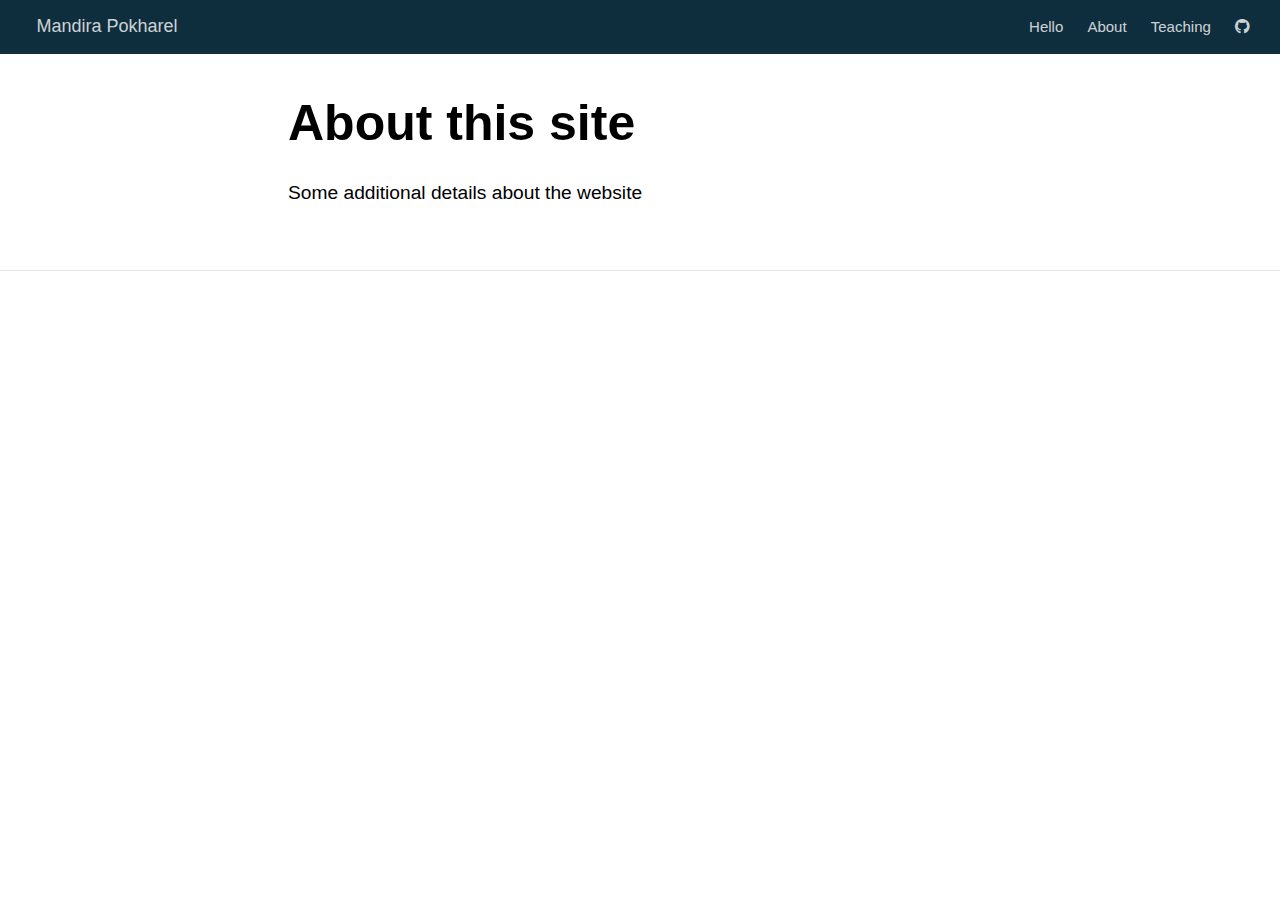
==== docs/about.html @ 9dad06a1 "committing" ====
<!DOCTYPE html>

<html xmlns="http://www.w3.org/1999/xhtml" lang="" xml:lang="">

<head>
  <meta charset="utf-8"/>
  <meta name="viewport" content="width=device-width, initial-scale=1"/>
  <meta http-equiv="X-UA-Compatible" content="IE=Edge,chrome=1"/>
  <meta name="generator" content="distill" />

  <style type="text/css">
  /* Hide doc at startup (prevent jankiness while JS renders/transforms) */
  body {
    visibility: hidden;
  }
  </style>

 <!--radix_placeholder_import_source-->
 <!--/radix_placeholder_import_source-->

<style type="text/css">code{white-space: pre;}</style>
<style type="text/css" data-origin="pandoc">
code.sourceCode > span { display: inline-block; line-height: 1.25; }
code.sourceCode > span { color: inherit; text-decoration: inherit; }
code.sourceCode > span:empty { height: 1.2em; }
.sourceCode { overflow: visible; }
code.sourceCode { white-space: pre; position: relative; }
div.sourceCode { margin: 1em 0; }
pre.sourceCode { margin: 0; }
@media screen {
div.sourceCode { overflow: auto; }
}
@media print {
code.sourceCode { white-space: pre-wrap; }
code.sourceCode > span { text-indent: -5em; padding-left: 5em; }
}
pre.numberSource code
  { counter-reset: source-line 0; }
pre.numberSource code > span
  { position: relative; left: -4em; counter-increment: source-line; }
pre.numberSource code > span > a:first-child::before
  { content: counter(source-line);
    position: relative; left: -1em; text-align: right; vertical-align: baseline;
    border: none; display: inline-block;
    -webkit-touch-callout: none; -webkit-user-select: none;
    -khtml-user-select: none; -moz-user-select: none;
    -ms-user-select: none; user-select: none;
    padding: 0 4px; width: 4em;
    color: #aaaaaa;
  }
pre.numberSource { margin-left: 3em; border-left: 1px solid #aaaaaa;  padding-left: 4px; }
div.sourceCode
  {   }
@media screen {
code.sourceCode > span > a:first-child::before { text-decoration: underline; }
}
code span.al { color: #ad0000; } /* Alert */
code span.an { color: #5e5e5e; } /* Annotation */
code span.at { color: #20794d; } /* Attribute */
code span.bn { color: #ad0000; } /* BaseN */
code span.bu { } /* BuiltIn */
code span.cf { color: #007ba5; } /* ControlFlow */
code span.ch { color: #20794d; } /* Char */
code span.cn { color: #8f5902; } /* Constant */
code span.co { color: #5e5e5e; } /* Comment */
code span.cv { color: #5e5e5e; font-style: italic; } /* CommentVar */
code span.do { color: #5e5e5e; font-style: italic; } /* Documentation */
code span.dt { color: #ad0000; } /* DataType */
code span.dv { color: #ad0000; } /* DecVal */
code span.er { color: #ad0000; } /* Error */
code span.ex { } /* Extension */
code span.fl { color: #ad0000; } /* Float */
code span.fu { color: #4758ab; } /* Function */
code span.im { } /* Import */
code span.in { color: #5e5e5e; } /* Information */
code span.kw { color: #007ba5; } /* Keyword */
code span.op { color: #5e5e5e; } /* Operator */
code span.ot { color: #007ba5; } /* Other */
code span.pp { color: #ad0000; } /* Preprocessor */
code span.sc { color: #20794d; } /* SpecialChar */
code span.ss { color: #20794d; } /* SpecialString */
code span.st { color: #20794d; } /* String */
code span.va { color: #111111; } /* Variable */
code span.vs { color: #20794d; } /* VerbatimString */
code span.wa { color: #5e5e5e; font-style: italic; } /* Warning */
</style>

  <!--radix_placeholder_meta_tags-->
  <title>Mandira Pokharel: About this site</title>
  
  <meta property="description" itemprop="description" content="Some additional details about the website"/>
  
  
  
  <!--  https://developers.facebook.com/docs/sharing/webmasters#markup -->
  <meta property="og:title" content="Mandira Pokharel: About this site"/>
  <meta property="og:type" content="article"/>
  <meta property="og:description" content="Some additional details about the website"/>
  <meta property="og:locale" content="en_US"/>
  <meta property="og:site_name" content="Mandira Pokharel"/>
  
  <!--  https://dev.twitter.com/cards/types/summary -->
  <meta property="twitter:card" content="summary"/>
  <meta property="twitter:title" content="Mandira Pokharel: About this site"/>
  <meta property="twitter:description" content="Some additional details about the website"/>
  
  <!--/radix_placeholder_meta_tags-->
  <!--radix_placeholder_rmarkdown_metadata-->
  
  <script type="text/json" id="radix-rmarkdown-metadata">
  {"type":"list","attributes":{"names":{"type":"character","attributes":{},"value":["title","description"]}},"value":[{"type":"character","attributes":{},"value":["About this site"]},{"type":"character","attributes":{},"value":["Some additional details about the website"]}]}
  </script>
  <!--/radix_placeholder_rmarkdown_metadata-->
  <!--radix_placeholder_navigation_in_header-->
  <meta name="distill:offset" content=""/>
  
  <script type="application/javascript">
  
    window.headroom_prevent_pin = false;
  
    window.document.addEventListener("DOMContentLoaded", function (event) {
  
      // initialize headroom for banner
      var header = $('header').get(0);
      var headerHeight = header.offsetHeight;
      var headroom = new Headroom(header, {
        tolerance: 5,
        onPin : function() {
          if (window.headroom_prevent_pin) {
            window.headroom_prevent_pin = false;
            headroom.unpin();
          }
        }
      });
      headroom.init();
      if(window.location.hash)
        headroom.unpin();
      $(header).addClass('headroom--transition');
  
      // offset scroll location for banner on hash change
      // (see: https://github.com/WickyNilliams/headroom.js/issues/38)
      window.addEventListener("hashchange", function(event) {
        window.scrollTo(0, window.pageYOffset - (headerHeight + 25));
      });
  
      // responsive menu
      $('.distill-site-header').each(function(i, val) {
        var topnav = $(this);
        var toggle = topnav.find('.nav-toggle');
        toggle.on('click', function() {
          topnav.toggleClass('responsive');
        });
      });
  
      // nav dropdowns
      $('.nav-dropbtn').click(function(e) {
        $(this).next('.nav-dropdown-content').toggleClass('nav-dropdown-active');
        $(this).parent().siblings('.nav-dropdown')
           .children('.nav-dropdown-content').removeClass('nav-dropdown-active');
      });
      $("body").click(function(e){
        $('.nav-dropdown-content').removeClass('nav-dropdown-active');
      });
      $(".nav-dropdown").click(function(e){
        e.stopPropagation();
      });
    });
  </script>
  
  <style type="text/css">
  
  /* Theme (user-documented overrideables for nav appearance) */
  
  .distill-site-nav {
    color: rgba(255, 255, 255, 0.8);
    background-color: #0F2E3D;
    font-size: 15px;
    font-weight: 300;
  }
  
  .distill-site-nav a {
    color: inherit;
    text-decoration: none;
  }
  
  .distill-site-nav a:hover {
    color: white;
  }
  
  @media print {
    .distill-site-nav {
      display: none;
    }
  }
  
  .distill-site-header {
  
  }
  
  .distill-site-footer {
  
  }
  
  
  /* Site Header */
  
  .distill-site-header {
    width: 100%;
    box-sizing: border-box;
    z-index: 3;
  }
  
  .distill-site-header .nav-left {
    display: inline-block;
    margin-left: 8px;
  }
  
  @media screen and (max-width: 768px) {
    .distill-site-header .nav-left {
      margin-left: 0;
    }
  }
  
  
  .distill-site-header .nav-right {
    float: right;
    margin-right: 8px;
  }
  
  .distill-site-header a,
  .distill-site-header .title {
    display: inline-block;
    text-align: center;
    padding: 14px 10px 14px 10px;
  }
  
  .distill-site-header .title {
    font-size: 18px;
    min-width: 150px;
  }
  
  .distill-site-header .logo {
    padding: 0;
  }
  
  .distill-site-header .logo img {
    display: none;
    max-height: 20px;
    width: auto;
    margin-bottom: -4px;
  }
  
  .distill-site-header .nav-image img {
    max-height: 18px;
    width: auto;
    display: inline-block;
    margin-bottom: -3px;
  }
  
  
  
  @media screen and (min-width: 1000px) {
    .distill-site-header .logo img {
      display: inline-block;
    }
    .distill-site-header .nav-left {
      margin-left: 20px;
    }
    .distill-site-header .nav-right {
      margin-right: 20px;
    }
    .distill-site-header .title {
      padding-left: 12px;
    }
  }
  
  
  .distill-site-header .nav-toggle {
    display: none;
  }
  
  .nav-dropdown {
    display: inline-block;
    position: relative;
  }
  
  .nav-dropdown .nav-dropbtn {
    border: none;
    outline: none;
    color: rgba(255, 255, 255, 0.8);
    padding: 16px 10px;
    background-color: transparent;
    font-family: inherit;
    font-size: inherit;
    font-weight: inherit;
    margin: 0;
    margin-top: 1px;
    z-index: 2;
  }
  
  .nav-dropdown-content {
    display: none;
    position: absolute;
    background-color: white;
    min-width: 200px;
    border: 1px solid rgba(0,0,0,0.15);
    border-radius: 4px;
    box-shadow: 0px 8px 16px 0px rgba(0,0,0,0.1);
    z-index: 1;
    margin-top: 2px;
    white-space: nowrap;
    padding-top: 4px;
    padding-bottom: 4px;
  }
  
  .nav-dropdown-content hr {
    margin-top: 4px;
    margin-bottom: 4px;
    border: none;
    border-bottom: 1px solid rgba(0, 0, 0, 0.1);
  }
  
  .nav-dropdown-active {
    display: block;
  }
  
  .nav-dropdown-content a, .nav-dropdown-content .nav-dropdown-header {
    color: black;
    padding: 6px 24px;
    text-decoration: none;
    display: block;
    text-align: left;
  }
  
  .nav-dropdown-content .nav-dropdown-header {
    display: block;
    padding: 5px 24px;
    padding-bottom: 0;
    text-transform: uppercase;
    font-size: 14px;
    color: #999999;
    white-space: nowrap;
  }
  
  .nav-dropdown:hover .nav-dropbtn {
    color: white;
  }
  
  .nav-dropdown-content a:hover {
    background-color: #ddd;
    color: black;
  }
  
  .nav-right .nav-dropdown-content {
    margin-left: -45%;
    right: 0;
  }
  
  @media screen and (max-width: 768px) {
    .distill-site-header a, .distill-site-header .nav-dropdown  {display: none;}
    .distill-site-header a.nav-toggle {
      float: right;
      display: block;
    }
    .distill-site-header .title {
      margin-left: 0;
    }
    .distill-site-header .nav-right {
      margin-right: 0;
    }
    .distill-site-header {
      overflow: hidden;
    }
    .nav-right .nav-dropdown-content {
      margin-left: 0;
    }
  }
  
  
  @media screen and (max-width: 768px) {
    .distill-site-header.responsive {position: relative; min-height: 500px; }
    .distill-site-header.responsive a.nav-toggle {
      position: absolute;
      right: 0;
      top: 0;
    }
    .distill-site-header.responsive a,
    .distill-site-header.responsive .nav-dropdown {
      display: block;
      text-align: left;
    }
    .distill-site-header.responsive .nav-left,
    .distill-site-header.responsive .nav-right {
      width: 100%;
    }
    .distill-site-header.responsive .nav-dropdown {float: none;}
    .distill-site-header.responsive .nav-dropdown-content {position: relative;}
    .distill-site-header.responsive .nav-dropdown .nav-dropbtn {
      display: block;
      width: 100%;
      text-align: left;
    }
  }
  
  /* Site Footer */
  
  .distill-site-footer {
    width: 100%;
    overflow: hidden;
    box-sizing: border-box;
    z-index: 3;
    margin-top: 30px;
    padding-top: 30px;
    padding-bottom: 30px;
    text-align: center;
  }
  
  /* Headroom */
  
  d-title {
    padding-top: 6rem;
  }
  
  @media print {
    d-title {
      padding-top: 4rem;
    }
  }
  
  .headroom {
    z-index: 1000;
    position: fixed;
    top: 0;
    left: 0;
    right: 0;
  }
  
  .headroom--transition {
    transition: all .4s ease-in-out;
  }
  
  .headroom--unpinned {
    top: -100px;
  }
  
  .headroom--pinned {
    top: 0;
  }
  
  /* adjust viewport for navbar height */
  /* helps vertically center bootstrap (non-distill) content */
  .min-vh-100 {
    min-height: calc(100vh - 100px) !important;
  }
  
  </style>
  
  <script src="site_libs/jquery-1.11.3/jquery.min.js"></script>
  <link href="site_libs/font-awesome-5.1.0/css/all.css" rel="stylesheet"/>
  <link href="site_libs/font-awesome-5.1.0/css/v4-shims.css" rel="stylesheet"/>
  <script src="site_libs/headroom-0.9.4/headroom.min.js"></script>
  <script src="site_libs/autocomplete-0.37.1/autocomplete.min.js"></script>
  <script src="site_libs/fuse-6.4.1/fuse.min.js"></script>
  
  <script type="application/javascript">
  
  function getMeta(metaName) {
    var metas = document.getElementsByTagName('meta');
    for (let i = 0; i < metas.length; i++) {
      if (metas[i].getAttribute('name') === metaName) {
        return metas[i].getAttribute('content');
      }
    }
    return '';
  }
  
  function offsetURL(url) {
    var offset = getMeta('distill:offset');
    return offset ? offset + '/' + url : url;
  }
  
  function createFuseIndex() {
  
    // create fuse index
    var options = {
      keys: [
        { name: 'title', weight: 20 },
        { name: 'categories', weight: 15 },
        { name: 'description', weight: 10 },
        { name: 'contents', weight: 5 },
      ],
      ignoreLocation: true,
      threshold: 0
    };
    var fuse = new window.Fuse([], options);
  
    // fetch the main search.json
    return fetch(offsetURL('search.json'))
      .then(function(response) {
        if (response.status == 200) {
          return response.json().then(function(json) {
            // index main articles
            json.articles.forEach(function(article) {
              fuse.add(article);
            });
            // download collections and index their articles
            return Promise.all(json.collections.map(function(collection) {
              return fetch(offsetURL(collection)).then(function(response) {
                if (response.status === 200) {
                  return response.json().then(function(articles) {
                    articles.forEach(function(article) {
                      fuse.add(article);
                    });
                  })
                } else {
                  return Promise.reject(
                    new Error('Unexpected status from search index request: ' +
                              response.status)
                  );
                }
              });
            })).then(function() {
              return fuse;
            });
          });
  
        } else {
          return Promise.reject(
            new Error('Unexpected status from search index request: ' +
                        response.status)
          );
        }
      });
  }
  
  window.document.addEventListener("DOMContentLoaded", function (event) {
  
    // get search element (bail if we don't have one)
    var searchEl = window.document.getElementById('distill-search');
    if (!searchEl)
      return;
  
    createFuseIndex()
      .then(function(fuse) {
  
        // make search box visible
        searchEl.classList.remove('hidden');
  
        // initialize autocomplete
        var options = {
          autoselect: true,
          hint: false,
          minLength: 2,
        };
        window.autocomplete(searchEl, options, [{
          source: function(query, callback) {
            const searchOptions = {
              isCaseSensitive: false,
              shouldSort: true,
              minMatchCharLength: 2,
              limit: 10,
            };
            var results = fuse.search(query, searchOptions);
            callback(results
              .map(function(result) { return result.item; })
            );
          },
          templates: {
            suggestion: function(suggestion) {
              var img = suggestion.preview && Object.keys(suggestion.preview).length > 0
                ? `<img src="${offsetURL(suggestion.preview)}"</img>`
                : '';
              var html = `
                <div class="search-item">
                  <h3>${suggestion.title}</h3>
                  <div class="search-item-description">
                    ${suggestion.description || ''}
                  </div>
                  <div class="search-item-preview">
                    ${img}
                  </div>
                </div>
              `;
              return html;
            }
          }
        }]).on('autocomplete:selected', function(event, suggestion) {
          window.location.href = offsetURL(suggestion.path);
        });
        // remove inline display style on autocompleter (we want to
        // manage responsive display via css)
        $('.algolia-autocomplete').css("display", "");
      })
      .catch(function(error) {
        console.log(error);
      });
  
  });
  
  </script>
  
  <style type="text/css">
  
  .nav-search {
    font-size: x-small;
  }
  
  /* Algolioa Autocomplete */
  
  .algolia-autocomplete {
    display: inline-block;
    margin-left: 10px;
    vertical-align: sub;
    background-color: white;
    color: black;
    padding: 6px;
    padding-top: 8px;
    padding-bottom: 0;
    border-radius: 6px;
    border: 1px #0F2E3D solid;
    width: 180px;
  }
  
  
  @media screen and (max-width: 768px) {
    .distill-site-nav .algolia-autocomplete {
      display: none;
      visibility: hidden;
    }
    .distill-site-nav.responsive .algolia-autocomplete {
      display: inline-block;
      visibility: visible;
    }
    .distill-site-nav.responsive .algolia-autocomplete .aa-dropdown-menu {
      margin-left: 0;
      width: 400px;
      max-height: 400px;
    }
  }
  
  .algolia-autocomplete .aa-input, .algolia-autocomplete .aa-hint {
    width: 90%;
    outline: none;
    border: none;
  }
  
  .algolia-autocomplete .aa-hint {
    color: #999;
  }
  .algolia-autocomplete .aa-dropdown-menu {
    width: 550px;
    max-height: 70vh;
    overflow-x: visible;
    overflow-y: scroll;
    padding: 5px;
    margin-top: 3px;
    margin-left: -150px;
    background-color: #fff;
    border-radius: 5px;
    border: 1px solid #999;
    border-top: none;
  }
  
  .algolia-autocomplete .aa-dropdown-menu .aa-suggestion {
    cursor: pointer;
    padding: 5px 4px;
    border-bottom: 1px solid #eee;
  }
  
  .algolia-autocomplete .aa-dropdown-menu .aa-suggestion:last-of-type {
    border-bottom: none;
    margin-bottom: 2px;
  }
  
  .algolia-autocomplete .aa-dropdown-menu .aa-suggestion .search-item {
    overflow: hidden;
    font-size: 0.8em;
    line-height: 1.4em;
  }
  
  .algolia-autocomplete .aa-dropdown-menu .aa-suggestion .search-item h3 {
    font-size: 1rem;
    margin-block-start: 0;
    margin-block-end: 5px;
  }
  
  .algolia-autocomplete .aa-dropdown-menu .aa-suggestion .search-item-description {
    display: inline-block;
    overflow: hidden;
    height: 2.8em;
    width: 80%;
    margin-right: 4%;
  }
  
  .algolia-autocomplete .aa-dropdown-menu .aa-suggestion .search-item-preview {
    display: inline-block;
    width: 15%;
  }
  
  .algolia-autocomplete .aa-dropdown-menu .aa-suggestion .search-item-preview img {
    height: 3em;
    width: auto;
    display: none;
  }
  
  .algolia-autocomplete .aa-dropdown-menu .aa-suggestion .search-item-preview img[src] {
    display: initial;
  }
  
  .algolia-autocomplete .aa-dropdown-menu .aa-suggestion.aa-cursor {
    background-color: #eee;
  }
  .algolia-autocomplete .aa-dropdown-menu .aa-suggestion em {
    font-weight: bold;
    font-style: normal;
  }
  
  </style>
  
  
  <!--/radix_placeholder_navigation_in_header-->
  <!--radix_placeholder_distill-->
  
  <style type="text/css">
  
  body {
    background-color: white;
  }
  
  .pandoc-table {
    width: 100%;
  }
  
  .pandoc-table>caption {
    margin-bottom: 10px;
  }
  
  .pandoc-table th:not([align]) {
    text-align: left;
  }
  
  .pagedtable-footer {
    font-size: 15px;
  }
  
  d-byline .byline {
    grid-template-columns: 2fr 2fr;
  }
  
  d-byline .byline h3 {
    margin-block-start: 1.5em;
  }
  
  d-byline .byline .authors-affiliations h3 {
    margin-block-start: 0.5em;
  }
  
  .authors-affiliations .orcid-id {
    width: 16px;
    height:16px;
    margin-left: 4px;
    margin-right: 4px;
    vertical-align: middle;
    padding-bottom: 2px;
  }
  
  d-title .dt-tags {
    margin-top: 1em;
    grid-column: text;
  }
  
  .dt-tags .dt-tag {
    text-decoration: none;
    display: inline-block;
    color: rgba(0,0,0,0.6);
    padding: 0em 0.4em;
    margin-right: 0.5em;
    margin-bottom: 0.4em;
    font-size: 70%;
    border: 1px solid rgba(0,0,0,0.2);
    border-radius: 3px;
    text-transform: uppercase;
    font-weight: 500;
  }
  
  d-article table.gt_table td,
  d-article table.gt_table th {
    border-bottom: none;
  }
  
  .html-widget {
    margin-bottom: 2.0em;
  }
  
  .l-screen-inset {
    padding-right: 16px;
  }
  
  .l-screen .caption {
    margin-left: 10px;
  }
  
  .shaded {
    background: rgb(247, 247, 247);
    padding-top: 20px;
    padding-bottom: 20px;
    border-top: 1px solid rgba(0, 0, 0, 0.1);
    border-bottom: 1px solid rgba(0, 0, 0, 0.1);
  }
  
  .shaded .html-widget {
    margin-bottom: 0;
    border: 1px solid rgba(0, 0, 0, 0.1);
  }
  
  .shaded .shaded-content {
    background: white;
  }
  
  .text-output {
    margin-top: 0;
    line-height: 1.5em;
  }
  
  .hidden {
    display: none !important;
  }
  
  d-article {
    padding-top: 2.5rem;
    padding-bottom: 30px;
  }
  
  d-appendix {
    padding-top: 30px;
  }
  
  d-article>p>img {
    width: 100%;
  }
  
  d-article h2 {
    margin: 1rem 0 1.5rem 0;
  }
  
  d-article h3 {
    margin-top: 1.5rem;
  }
  
  d-article iframe {
    border: 1px solid rgba(0, 0, 0, 0.1);
    margin-bottom: 2.0em;
    width: 100%;
  }
  
  /* Tweak code blocks */
  
  d-article div.sourceCode code,
  d-article pre code {
    font-family: Consolas, Monaco, 'Andale Mono', 'Ubuntu Mono', monospace;
  }
  
  d-article pre,
  d-article div.sourceCode,
  d-article div.sourceCode pre {
    overflow: auto;
  }
  
  d-article div.sourceCode {
    background-color: white;
  }
  
  d-article div.sourceCode pre {
    padding-left: 10px;
    font-size: 12px;
    border-left: 2px solid rgba(0,0,0,0.1);
  }
  
  d-article pre {
    font-size: 12px;
    color: black;
    background: none;
    margin-top: 0;
    text-align: left;
    white-space: pre;
    word-spacing: normal;
    word-break: normal;
    word-wrap: normal;
    line-height: 1.5;
  
    -moz-tab-size: 4;
    -o-tab-size: 4;
    tab-size: 4;
  
    -webkit-hyphens: none;
    -moz-hyphens: none;
    -ms-hyphens: none;
    hyphens: none;
  }
  
  d-article pre a {
    border-bottom: none;
  }
  
  d-article pre a:hover {
    border-bottom: none;
    text-decoration: underline;
  }
  
  d-article details {
    grid-column: text;
    margin-bottom: 0.8em;
  }
  
  @media(min-width: 768px) {
  
  d-article pre,
  d-article div.sourceCode,
  d-article div.sourceCode pre {
    overflow: visible !important;
  }
  
  d-article div.sourceCode pre {
    padding-left: 18px;
    font-size: 14px;
  }
  
  d-article pre {
    font-size: 14px;
  }
  
  }
  
  figure img.external {
    background: white;
    border: 1px solid rgba(0, 0, 0, 0.1);
    box-shadow: 0 1px 8px rgba(0, 0, 0, 0.1);
    padding: 18px;
    box-sizing: border-box;
  }
  
  /* CSS for d-contents */
  
  .d-contents {
    grid-column: text;
    color: rgba(0,0,0,0.8);
    font-size: 0.9em;
    padding-bottom: 1em;
    margin-bottom: 1em;
    padding-bottom: 0.5em;
    margin-bottom: 1em;
    padding-left: 0.25em;
    justify-self: start;
  }
  
  @media(min-width: 1000px) {
    .d-contents.d-contents-float {
      height: 0;
      grid-column-start: 1;
      grid-column-end: 4;
      justify-self: center;
      padding-right: 3em;
      padding-left: 2em;
    }
  }
  
  .d-contents nav h3 {
    font-size: 18px;
    margin-top: 0;
    margin-bottom: 1em;
  }
  
  .d-contents li {
    list-style-type: none
  }
  
  .d-contents nav > ul {
    padding-left: 0;
  }
  
  .d-contents ul {
    padding-left: 1em
  }
  
  .d-contents nav ul li {
    margin-top: 0.6em;
    margin-bottom: 0.2em;
  }
  
  .d-contents nav a {
    font-size: 13px;
    border-bottom: none;
    text-decoration: none
    color: rgba(0, 0, 0, 0.8);
  }
  
  .d-contents nav a:hover {
    text-decoration: underline solid rgba(0, 0, 0, 0.6)
  }
  
  .d-contents nav > ul > li > a {
    font-weight: 600;
  }
  
  .d-contents nav > ul > li > ul {
    font-weight: inherit;
  }
  
  .d-contents nav > ul > li > ul > li {
    margin-top: 0.2em;
  }
  
  
  .d-contents nav ul {
    margin-top: 0;
    margin-bottom: 0.25em;
  }
  
  .d-article-with-toc h2:nth-child(2) {
    margin-top: 0;
  }
  
  
  /* Figure */
  
  .figure {
    position: relative;
    margin-bottom: 2.5em;
    margin-top: 1.5em;
  }
  
  .figure img {
    width: 100%;
  }
  
  .figure .caption {
    color: rgba(0, 0, 0, 0.6);
    font-size: 12px;
    line-height: 1.5em;
  }
  
  .figure img.external {
    background: white;
    border: 1px solid rgba(0, 0, 0, 0.1);
    box-shadow: 0 1px 8px rgba(0, 0, 0, 0.1);
    padding: 18px;
    box-sizing: border-box;
  }
  
  .figure .caption a {
    color: rgba(0, 0, 0, 0.6);
  }
  
  .figure .caption b,
  .figure .caption strong, {
    font-weight: 600;
    color: rgba(0, 0, 0, 1.0);
  }
  
  /* Citations */
  
  d-article .citation {
    color: inherit;
    cursor: inherit;
  }
  
  div.hanging-indent{
    margin-left: 1em; text-indent: -1em;
  }
  
  /* Citation hover box */
  
  .tippy-box[data-theme~=light-border] {
    background-color: rgba(250, 250, 250, 0.95);
  }
  
  .tippy-content > p {
    margin-bottom: 0;
    padding: 2px;
  }
  
  
  /* Tweak 1000px media break to show more text */
  
  @media(min-width: 1000px) {
    .base-grid,
    distill-header,
    d-title,
    d-abstract,
    d-article,
    d-appendix,
    distill-appendix,
    d-byline,
    d-footnote-list,
    d-citation-list,
    distill-footer {
      grid-template-columns: [screen-start] 1fr [page-start kicker-start] 80px [middle-start] 50px [text-start kicker-end] 65px 65px 65px 65px 65px 65px 65px 65px [text-end gutter-start] 65px [middle-end] 65px [page-end gutter-end] 1fr [screen-end];
      grid-column-gap: 16px;
    }
  
    .grid {
      grid-column-gap: 16px;
    }
  
    d-article {
      font-size: 1.06rem;
      line-height: 1.7em;
    }
    figure .caption, .figure .caption, figure figcaption {
      font-size: 13px;
    }
  }
  
  @media(min-width: 1180px) {
    .base-grid,
    distill-header,
    d-title,
    d-abstract,
    d-article,
    d-appendix,
    distill-appendix,
    d-byline,
    d-footnote-list,
    d-citation-list,
    distill-footer {
      grid-template-columns: [screen-start] 1fr [page-start kicker-start] 60px [middle-start] 60px [text-start kicker-end] 60px 60px 60px 60px 60px 60px 60px 60px [text-end gutter-start] 60px [middle-end] 60px [page-end gutter-end] 1fr [screen-end];
      grid-column-gap: 32px;
    }
  
    .grid {
      grid-column-gap: 32px;
    }
  }
  
  
  /* Get the citation styles for the appendix (not auto-injected on render since
     we do our own rendering of the citation appendix) */
  
  d-appendix .citation-appendix,
  .d-appendix .citation-appendix {
    font-size: 11px;
    line-height: 15px;
    border-left: 1px solid rgba(0, 0, 0, 0.1);
    padding-left: 18px;
    border: 1px solid rgba(0,0,0,0.1);
    background: rgba(0, 0, 0, 0.02);
    padding: 10px 18px;
    border-radius: 3px;
    color: rgba(150, 150, 150, 1);
    overflow: hidden;
    margin-top: -12px;
    white-space: pre-wrap;
    word-wrap: break-word;
  }
  
  /* Include appendix styles here so they can be overridden */
  
  d-appendix {
    contain: layout style;
    font-size: 0.8em;
    line-height: 1.7em;
    margin-top: 60px;
    margin-bottom: 0;
    border-top: 1px solid rgba(0, 0, 0, 0.1);
    color: rgba(0,0,0,0.5);
    padding-top: 60px;
    padding-bottom: 48px;
  }
  
  d-appendix h3 {
    grid-column: page-start / text-start;
    font-size: 15px;
    font-weight: 500;
    margin-top: 1em;
    margin-bottom: 0;
    color: rgba(0,0,0,0.65);
  }
  
  d-appendix h3 + * {
    margin-top: 1em;
  }
  
  d-appendix ol {
    padding: 0 0 0 15px;
  }
  
  @media (min-width: 768px) {
    d-appendix ol {
      padding: 0 0 0 30px;
      margin-left: -30px;
    }
  }
  
  d-appendix li {
    margin-bottom: 1em;
  }
  
  d-appendix a {
    color: rgba(0, 0, 0, 0.6);
  }
  
  d-appendix > * {
    grid-column: text;
  }
  
  d-appendix > d-footnote-list,
  d-appendix > d-citation-list,
  d-appendix > distill-appendix {
    grid-column: screen;
  }
  
  /* Include footnote styles here so they can be overridden */
  
  d-footnote-list {
    contain: layout style;
  }
  
  d-footnote-list > * {
    grid-column: text;
  }
  
  d-footnote-list a.footnote-backlink {
    color: rgba(0,0,0,0.3);
    padding-left: 0.5em;
  }
  
  
  
  /* Anchor.js */
  
  .anchorjs-link {
    /*transition: all .25s linear; */
    text-decoration: none;
    border-bottom: none;
  }
  *:hover > .anchorjs-link {
    margin-left: -1.125em !important;
    text-decoration: none;
    border-bottom: none;
  }
  
  /* Social footer */
  
  .social_footer {
    margin-top: 30px;
    margin-bottom: 0;
    color: rgba(0,0,0,0.67);
  }
  
  .disqus-comments {
    margin-right: 30px;
  }
  
  .disqus-comment-count {
    border-bottom: 1px solid rgba(0, 0, 0, 0.4);
    cursor: pointer;
  }
  
  #disqus_thread {
    margin-top: 30px;
  }
  
  .article-sharing a {
    border-bottom: none;
    margin-right: 8px;
  }
  
  .article-sharing a:hover {
    border-bottom: none;
  }
  
  .sidebar-section.subscribe {
    font-size: 12px;
    line-height: 1.6em;
  }
  
  .subscribe p {
    margin-bottom: 0.5em;
  }
  
  
  .article-footer .subscribe {
    font-size: 15px;
    margin-top: 45px;
  }
  
  
  .sidebar-section.custom {
    font-size: 12px;
    line-height: 1.6em;
  }
  
  .custom p {
    margin-bottom: 0.5em;
  }
  
  /* Styles for listing layout (hide title) */
  .layout-listing d-title, .layout-listing .d-title {
    display: none;
  }
  
  /* Styles for posts lists (not auto-injected) */
  
  
  .posts-with-sidebar {
    padding-left: 45px;
    padding-right: 45px;
  }
  
  .posts-list .description h2,
  .posts-list .description p {
    font-family: -apple-system, BlinkMacSystemFont, "Segoe UI", Roboto, Oxygen, Ubuntu, Cantarell, "Fira Sans", "Droid Sans", "Helvetica Neue", Arial, sans-serif;
  }
  
  .posts-list .description h2 {
    font-weight: 700;
    border-bottom: none;
    padding-bottom: 0;
  }
  
  .posts-list h2.post-tag {
    border-bottom: 1px solid rgba(0, 0, 0, 0.2);
    padding-bottom: 12px;
  }
  .posts-list {
    margin-top: 60px;
    margin-bottom: 24px;
  }
  
  .posts-list .post-preview {
    text-decoration: none;
    overflow: hidden;
    display: block;
    border-bottom: 1px solid rgba(0, 0, 0, 0.1);
    padding: 24px 0;
  }
  
  .post-preview-last {
    border-bottom: none !important;
  }
  
  .posts-list .posts-list-caption {
    grid-column: screen;
    font-weight: 400;
  }
  
  .posts-list .post-preview h2 {
    margin: 0 0 6px 0;
    line-height: 1.2em;
    font-style: normal;
    font-size: 24px;
  }
  
  .posts-list .post-preview p {
    margin: 0 0 12px 0;
    line-height: 1.4em;
    font-size: 16px;
  }
  
  .posts-list .post-preview .thumbnail {
    box-sizing: border-box;
    margin-bottom: 24px;
    position: relative;
    max-width: 500px;
  }
  .posts-list .post-preview img {
    width: 100%;
    display: block;
  }
  
  .posts-list .metadata {
    font-size: 12px;
    line-height: 1.4em;
    margin-bottom: 18px;
  }
  
  .posts-list .metadata > * {
    display: inline-block;
  }
  
  .posts-list .metadata .publishedDate {
    margin-right: 2em;
  }
  
  .posts-list .metadata .dt-authors {
    display: block;
    margin-top: 0.3em;
    margin-right: 2em;
  }
  
  .posts-list .dt-tags {
    display: block;
    line-height: 1em;
  }
  
  .posts-list .dt-tags .dt-tag {
    display: inline-block;
    color: rgba(0,0,0,0.6);
    padding: 0.3em 0.4em;
    margin-right: 0.2em;
    margin-bottom: 0.4em;
    font-size: 60%;
    border: 1px solid rgba(0,0,0,0.2);
    border-radius: 3px;
    text-transform: uppercase;
    font-weight: 500;
  }
  
  .posts-list img {
    opacity: 1;
  }
  
  .posts-list img[data-src] {
    opacity: 0;
  }
  
  .posts-more {
    clear: both;
  }
  
  
  .posts-sidebar {
    font-size: 16px;
  }
  
  .posts-sidebar h3 {
    font-size: 16px;
    margin-top: 0;
    margin-bottom: 0.5em;
    font-weight: 400;
    text-transform: uppercase;
  }
  
  .sidebar-section {
    margin-bottom: 30px;
  }
  
  .categories ul {
    list-style-type: none;
    margin: 0;
    padding: 0;
  }
  
  .categories li {
    color: rgba(0, 0, 0, 0.8);
    margin-bottom: 0;
  }
  
  .categories li>a {
    border-bottom: none;
  }
  
  .categories li>a:hover {
    border-bottom: 1px solid rgba(0, 0, 0, 0.4);
  }
  
  .categories .active {
    font-weight: 600;
  }
  
  .categories .category-count {
    color: rgba(0, 0, 0, 0.4);
  }
  
  
  @media(min-width: 768px) {
    .posts-list .post-preview h2 {
      font-size: 26px;
    }
    .posts-list .post-preview .thumbnail {
      float: right;
      width: 30%;
      margin-bottom: 0;
    }
    .posts-list .post-preview .description {
      float: left;
      width: 45%;
    }
    .posts-list .post-preview .metadata {
      float: left;
      width: 20%;
      margin-top: 8px;
    }
    .posts-list .post-preview p {
      margin: 0 0 12px 0;
      line-height: 1.5em;
      font-size: 16px;
    }
    .posts-with-sidebar .posts-list {
      float: left;
      width: 75%;
    }
    .posts-with-sidebar .posts-sidebar {
      float: right;
      width: 20%;
      margin-top: 60px;
      padding-top: 24px;
      padding-bottom: 24px;
    }
  }
  
  
  /* Improve display for browsers without grid (IE/Edge <= 15) */
  
  .downlevel {
    line-height: 1.6em;
    font-family: -apple-system, BlinkMacSystemFont, "Segoe UI", Roboto, Oxygen, Ubuntu, Cantarell, "Fira Sans", "Droid Sans", "Helvetica Neue", Arial, sans-serif;
    margin: 0;
  }
  
  .downlevel .d-title {
    padding-top: 6rem;
    padding-bottom: 1.5rem;
  }
  
  .downlevel .d-title h1 {
    font-size: 50px;
    font-weight: 700;
    line-height: 1.1em;
    margin: 0 0 0.5rem;
  }
  
  .downlevel .d-title p {
    font-weight: 300;
    font-size: 1.2rem;
    line-height: 1.55em;
    margin-top: 0;
  }
  
  .downlevel .d-byline {
    padding-top: 0.8em;
    padding-bottom: 0.8em;
    font-size: 0.8rem;
    line-height: 1.8em;
  }
  
  .downlevel .section-separator {
    border: none;
    border-top: 1px solid rgba(0, 0, 0, 0.1);
  }
  
  .downlevel .d-article {
    font-size: 1.06rem;
    line-height: 1.7em;
    padding-top: 1rem;
    padding-bottom: 2rem;
  }
  
  
  .downlevel .d-appendix {
    padding-left: 0;
    padding-right: 0;
    max-width: none;
    font-size: 0.8em;
    line-height: 1.7em;
    margin-bottom: 0;
    color: rgba(0,0,0,0.5);
    padding-top: 40px;
    padding-bottom: 48px;
  }
  
  .downlevel .footnotes ol {
    padding-left: 13px;
  }
  
  .downlevel .base-grid,
  .downlevel .distill-header,
  .downlevel .d-title,
  .downlevel .d-abstract,
  .downlevel .d-article,
  .downlevel .d-appendix,
  .downlevel .distill-appendix,
  .downlevel .d-byline,
  .downlevel .d-footnote-list,
  .downlevel .d-citation-list,
  .downlevel .distill-footer,
  .downlevel .appendix-bottom,
  .downlevel .posts-container {
    padding-left: 40px;
    padding-right: 40px;
  }
  
  @media(min-width: 768px) {
    .downlevel .base-grid,
    .downlevel .distill-header,
    .downlevel .d-title,
    .downlevel .d-abstract,
    .downlevel .d-article,
    .downlevel .d-appendix,
    .downlevel .distill-appendix,
    .downlevel .d-byline,
    .downlevel .d-footnote-list,
    .downlevel .d-citation-list,
    .downlevel .distill-footer,
    .downlevel .appendix-bottom,
    .downlevel .posts-container {
    padding-left: 150px;
    padding-right: 150px;
    max-width: 900px;
  }
  }
  
  .downlevel pre code {
    display: block;
    border-left: 2px solid rgba(0, 0, 0, .1);
    padding: 0 0 0 20px;
    font-size: 14px;
  }
  
  .downlevel code, .downlevel pre {
    color: black;
    background: none;
    font-family: Consolas, Monaco, 'Andale Mono', 'Ubuntu Mono', monospace;
    text-align: left;
    white-space: pre;
    word-spacing: normal;
    word-break: normal;
    word-wrap: normal;
    line-height: 1.5;
  
    -moz-tab-size: 4;
    -o-tab-size: 4;
    tab-size: 4;
  
    -webkit-hyphens: none;
    -moz-hyphens: none;
    -ms-hyphens: none;
    hyphens: none;
  }
  
  .downlevel .posts-list .post-preview {
    color: inherit;
  }
  
  
  
  </style>
  
  <script type="application/javascript">
  
  function is_downlevel_browser() {
    if (bowser.isUnsupportedBrowser({ msie: "12", msedge: "16"},
                                   window.navigator.userAgent)) {
      return true;
    } else {
      return window.load_distill_framework === undefined;
    }
  }
  
  // show body when load is complete
  function on_load_complete() {
  
    // add anchors
    if (window.anchors) {
      window.anchors.options.placement = 'left';
      window.anchors.add('d-article > h2, d-article > h3, d-article > h4, d-article > h5');
    }
  
  
    // set body to visible
    document.body.style.visibility = 'visible';
  
    // force redraw for leaflet widgets
    if (window.HTMLWidgets) {
      var maps = window.HTMLWidgets.findAll(".leaflet");
      $.each(maps, function(i, el) {
        var map = this.getMap();
        map.invalidateSize();
        map.eachLayer(function(layer) {
          if (layer instanceof L.TileLayer)
            layer.redraw();
        });
      });
    }
  
    // trigger 'shown' so htmlwidgets resize
    $('d-article').trigger('shown');
  }
  
  function init_distill() {
  
    init_common();
  
    // create front matter
    var front_matter = $('<d-front-matter></d-front-matter>');
    $('#distill-front-matter').wrap(front_matter);
  
    // create d-title
    $('.d-title').changeElementType('d-title');
  
    // create d-byline
    var byline = $('<d-byline></d-byline>');
    $('.d-byline').replaceWith(byline);
  
    // create d-article
    var article = $('<d-article></d-article>');
    $('.d-article').wrap(article).children().unwrap();
  
    // move posts container into article
    $('.posts-container').appendTo($('d-article'));
  
    // create d-appendix
    $('.d-appendix').changeElementType('d-appendix');
  
    // flag indicating that we have appendix items
    var appendix = $('.appendix-bottom').children('h3').length > 0;
  
    // replace footnotes with <d-footnote>
    $('.footnote-ref').each(function(i, val) {
      appendix = true;
      var href = $(this).attr('href');
      var id = href.replace('#', '');
      var fn = $('#' + id);
      var fn_p = $('#' + id + '>p');
      fn_p.find('.footnote-back').remove();
      var text = fn_p.html();
      var dtfn = $('<d-footnote></d-footnote>');
      dtfn.html(text);
      $(this).replaceWith(dtfn);
    });
    // remove footnotes
    $('.footnotes').remove();
  
    // move refs into #references-listing
    $('#references-listing').replaceWith($('#refs'));
  
    $('h1.appendix, h2.appendix').each(function(i, val) {
      $(this).changeElementType('h3');
    });
    $('h3.appendix').each(function(i, val) {
      var id = $(this).attr('id');
      $('.d-contents a[href="#' + id + '"]').parent().remove();
      appendix = true;
      $(this).nextUntil($('h1, h2, h3')).addBack().appendTo($('d-appendix'));
    });
  
    // show d-appendix if we have appendix content
    $("d-appendix").css('display', appendix ? 'grid' : 'none');
  
    // localize layout chunks to just output
    $('.layout-chunk').each(function(i, val) {
  
      // capture layout
      var layout = $(this).attr('data-layout');
  
      // apply layout to markdown level block elements
      var elements = $(this).children().not('details, div.sourceCode, pre, script');
      elements.each(function(i, el) {
        var layout_div = $('<div class="' + layout + '"></div>');
        if (layout_div.hasClass('shaded')) {
          var shaded_content = $('<div class="shaded-content"></div>');
          $(this).wrap(shaded_content);
          $(this).parent().wrap(layout_div);
        } else {
          $(this).wrap(layout_div);
        }
      });
  
  
      // unwrap the layout-chunk div
      $(this).children().unwrap();
    });
  
    // remove code block used to force  highlighting css
    $('.distill-force-highlighting-css').parent().remove();
  
    // remove empty line numbers inserted by pandoc when using a
    // custom syntax highlighting theme
    $('code.sourceCode a:empty').remove();
  
    // load distill framework
    load_distill_framework();
  
    // wait for window.distillRunlevel == 4 to do post processing
    function distill_post_process() {
  
      if (!window.distillRunlevel || window.distillRunlevel < 4)
        return;
  
      // hide author/affiliations entirely if we have no authors
      var front_matter = JSON.parse($("#distill-front-matter").html());
      var have_authors = front_matter.authors && front_matter.authors.length > 0;
      if (!have_authors)
        $('d-byline').addClass('hidden');
  
      // article with toc class
      $('.d-contents').parent().addClass('d-article-with-toc');
  
      // strip links that point to #
      $('.authors-affiliations').find('a[href="#"]').removeAttr('href');
  
      // add orcid ids
      $('.authors-affiliations').find('.author').each(function(i, el) {
        var orcid_id = front_matter.authors[i].orcidID;
        if (orcid_id) {
          var a = $('<a></a>');
          a.attr('href', 'https://orcid.org/' + orcid_id);
          var img = $('<img></img>');
          img.addClass('orcid-id');
          img.attr('alt', 'ORCID ID');
          img.attr('src','[data-uri]');
          a.append(img);
          $(this).append(a);
        }
      });
  
      // hide elements of author/affiliations grid that have no value
      function hide_byline_column(caption) {
        $('d-byline').find('h3:contains("' + caption + '")').parent().css('visibility', 'hidden');
      }
  
      // affiliations
      var have_affiliations = false;
      for (var i = 0; i<front_matter.authors.length; ++i) {
        var author = front_matter.authors[i];
        if (author.affiliation !== "&nbsp;") {
          have_affiliations = true;
          break;
        }
      }
      if (!have_affiliations)
        $('d-byline').find('h3:contains("Affiliations")').css('visibility', 'hidden');
  
      // published date
      if (!front_matter.publishedDate)
        hide_byline_column("Published");
  
      // document object identifier
      var doi = $('d-byline').find('h3:contains("DOI")');
      var doi_p = doi.next().empty();
      if (!front_matter.doi) {
        // if we have a citation and valid citationText then link to that
        if ($('#citation').length > 0 && front_matter.citationText) {
          doi.html('Citation');
          $('<a href="#citation"></a>')
            .text(front_matter.citationText)
            .appendTo(doi_p);
        } else {
          hide_byline_column("DOI");
        }
      } else {
        $('<a></a>')
           .attr('href', "https://doi.org/" + front_matter.doi)
           .html(front_matter.doi)
           .appendTo(doi_p);
      }
  
       // change plural form of authors/affiliations
      if (front_matter.authors.length === 1) {
        var grid = $('.authors-affiliations');
        grid.children('h3:contains("Authors")').text('Author');
        grid.children('h3:contains("Affiliations")').text('Affiliation');
      }
  
      // remove d-appendix and d-footnote-list local styles
      $('d-appendix > style:first-child').remove();
      $('d-footnote-list > style:first-child').remove();
  
      // move appendix-bottom entries to the bottom
      $('.appendix-bottom').appendTo('d-appendix').children().unwrap();
      $('.appendix-bottom').remove();
  
      // hoverable references
      $('span.citation[data-cites]').each(function() {
        var refHtml = $('#ref-' + $(this).attr('data-cites')).html();
        window.tippy(this, {
          allowHTML: true,
          content: refHtml,
          maxWidth: 500,
          interactive: true,
          interactiveBorder: 10,
          theme: 'light-border',
          placement: 'bottom-start'
        });
      });
  
      // clear polling timer
      clearInterval(tid);
  
      // show body now that everything is ready
      on_load_complete();
    }
  
    var tid = setInterval(distill_post_process, 50);
    distill_post_process();
  
  }
  
  function init_downlevel() {
  
    init_common();
  
     // insert hr after d-title
    $('.d-title').after($('<hr class="section-separator"/>'));
  
    // check if we have authors
    var front_matter = JSON.parse($("#distill-front-matter").html());
    var have_authors = front_matter.authors && front_matter.authors.length > 0;
  
    // manage byline/border
    if (!have_authors)
      $('.d-byline').remove();
    $('.d-byline').after($('<hr class="section-separator"/>'));
    $('.d-byline a').remove();
  
    // remove toc
    $('.d-contents').remove();
  
    // move appendix elements
    $('h1.appendix, h2.appendix').each(function(i, val) {
      $(this).changeElementType('h3');
    });
    $('h3.appendix').each(function(i, val) {
      $(this).nextUntil($('h1, h2, h3')).addBack().appendTo($('.d-appendix'));
    });
  
  
    // inject headers into references and footnotes
    var refs_header = $('<h3></h3>');
    refs_header.text('References');
    $('#refs').prepend(refs_header);
  
    var footnotes_header = $('<h3></h3');
    footnotes_header.text('Footnotes');
    $('.footnotes').children('hr').first().replaceWith(footnotes_header);
  
    // move appendix-bottom entries to the bottom
    $('.appendix-bottom').appendTo('.d-appendix').children().unwrap();
    $('.appendix-bottom').remove();
  
    // remove appendix if it's empty
    if ($('.d-appendix').children().length === 0)
      $('.d-appendix').remove();
  
    // prepend separator above appendix
    $('.d-appendix').before($('<hr class="section-separator" style="clear: both"/>'));
  
    // trim code
    $('pre>code').each(function(i, val) {
      $(this).html($.trim($(this).html()));
    });
  
    // move posts-container right before article
    $('.posts-container').insertBefore($('.d-article'));
  
    $('body').addClass('downlevel');
  
    on_load_complete();
  }
  
  
  function init_common() {
  
    // jquery plugin to change element types
    (function($) {
      $.fn.changeElementType = function(newType) {
        var attrs = {};
  
        $.each(this[0].attributes, function(idx, attr) {
          attrs[attr.nodeName] = attr.nodeValue;
        });
  
        this.replaceWith(function() {
          return $("<" + newType + "/>", attrs).append($(this).contents());
        });
      };
    })(jQuery);
  
    // prevent underline for linked images
    $('a > img').parent().css({'border-bottom' : 'none'});
  
    // mark non-body figures created by knitr chunks as 100% width
    $('.layout-chunk').each(function(i, val) {
      var figures = $(this).find('img, .html-widget');
      if ($(this).attr('data-layout') !== "l-body") {
        figures.css('width', '100%');
      } else {
        figures.css('max-width', '100%');
        figures.filter("[width]").each(function(i, val) {
          var fig = $(this);
          fig.css('width', fig.attr('width') + 'px');
        });
  
      }
    });
  
    // auto-append index.html to post-preview links in file: protocol
    // and in rstudio ide preview
    $('.post-preview').each(function(i, val) {
      if (window.location.protocol === "file:")
        $(this).attr('href', $(this).attr('href') + "index.html");
    });
  
    // get rid of index.html references in header
    if (window.location.protocol !== "file:") {
      $('.distill-site-header a[href]').each(function(i,val) {
        $(this).attr('href', $(this).attr('href').replace("index.html", "./"));
      });
    }
  
    // add class to pandoc style tables
    $('tr.header').parent('thead').parent('table').addClass('pandoc-table');
    $('.kable-table').children('table').addClass('pandoc-table');
  
    // add figcaption style to table captions
    $('caption').parent('table').addClass("figcaption");
  
    // initialize posts list
    if (window.init_posts_list)
      window.init_posts_list();
  
    // implmement disqus comment link
    $('.disqus-comment-count').click(function() {
      window.headroom_prevent_pin = true;
      $('#disqus_thread').toggleClass('hidden');
      if (!$('#disqus_thread').hasClass('hidden')) {
        var offset = $(this).offset();
        $(window).resize();
        $('html, body').animate({
          scrollTop: offset.top - 35
        });
      }
    });
  }
  
  document.addEventListener('DOMContentLoaded', function() {
    if (is_downlevel_browser())
      init_downlevel();
    else
      window.addEventListener('WebComponentsReady', init_distill);
  });
  
  </script>
  
  <!--/radix_placeholder_distill-->
  <script src="site_libs/popper-2.6.0/popper.min.js"></script>
  <link href="site_libs/tippy-6.2.7/tippy.css" rel="stylesheet" />
  <link href="site_libs/tippy-6.2.7/tippy-light-border.css" rel="stylesheet" />
  <script src="site_libs/tippy-6.2.7/tippy.umd.min.js"></script>
  <script src="site_libs/anchor-4.2.2/anchor.min.js"></script>
  <script src="site_libs/bowser-1.9.3/bowser.min.js"></script>
  <script src="site_libs/webcomponents-2.0.0/webcomponents.js"></script>
  <script src="site_libs/distill-2.2.21/template.v2.js"></script>
  <!--radix_placeholder_site_in_header-->
  <!--/radix_placeholder_site_in_header-->


</head>

<body>

<!--radix_placeholder_front_matter-->

<script id="distill-front-matter" type="text/json">
{"title":"About this site","description":"Some additional details about the website","authors":[]}
</script>

<!--/radix_placeholder_front_matter-->
<!--radix_placeholder_navigation_before_body-->
<header class="header header--fixed" role="banner">
<nav class="distill-site-nav distill-site-header">
<div class="nav-left">
<a href="index.html" class="title">Mandira Pokharel</a>
</div>
<div class="nav-right">
<a href="index.html">Hello</a>
<a href="about.html">About</a>
<a href="teaching.html">Teaching</a>
<a href="https://github.com/aosmith16/personal-website">
<i class="fab fa-github" aria-hidden="true"></i>
</a>
<a href="javascript:void(0);" class="nav-toggle">&#9776;</a>
</div>
</nav>
</header>
<!--/radix_placeholder_navigation_before_body-->
<!--radix_placeholder_site_before_body-->
<!--/radix_placeholder_site_before_body-->

<div class="d-title">
<h1>About this site</h1>
<!--radix_placeholder_categories-->
<!--/radix_placeholder_categories-->
<p><p>Some additional details about the website</p></p>
</div>


<div class="d-article">
<div class="sourceCode" id="cb1"><pre class="sourceCode r distill-force-highlighting-css"><code class="sourceCode r"></code></pre></div>
<!--radix_placeholder_article_footer-->
<!--/radix_placeholder_article_footer-->
</div>

<div class="d-appendix">
</div>


<!--radix_placeholder_site_after_body-->
<!--/radix_placeholder_site_after_body-->
<!--radix_placeholder_appendices-->
<div class="appendix-bottom"></div>
<!--/radix_placeholder_appendices-->
<!--radix_placeholder_navigation_after_body-->
<!--/radix_placeholder_navigation_after_body-->

</body>

</html>
---- docs/site_libs/font-awesome-5.1.0/css/all.css ----
/*!
 * Font Awesome Free 5.1.0 by @fontawesome - https://fontawesome.com
 * License - https://fontawesome.com/license (Icons: CC BY 4.0, Fonts: SIL OFL 1.1, Code: MIT License)
 */
.fa,.fab,.fal,.far,.fas{-moz-osx-font-smoothing:grayscale;-webkit-font-smoothing:antialiased;display:inline-block;font-style:normal;font-variant:normal;text-rendering:auto;line-height:1}.fa-lg{font-size:1.33333em;line-height:.75em;vertical-align:-.0667em}.fa-xs{font-size:.75em}.fa-sm{font-size:.875em}.fa-1x{font-size:1em}.fa-2x{font-size:2em}.fa-3x{font-size:3em}.fa-4x{font-size:4em}.fa-5x{font-size:5em}.fa-6x{font-size:6em}.fa-7x{font-size:7em}.fa-8x{font-size:8em}.fa-9x{font-size:9em}.fa-10x{font-size:10em}.fa-fw{text-align:center;width:1.25em}.fa-ul{list-style-type:none;margin-left:2.5em;padding-left:0}.fa-ul>li{position:relative}.fa-li{left:-2em;position:absolute;text-align:center;width:2em;line-height:inherit}.fa-border{border:.08em solid #eee;border-radius:.1em;padding:.2em .25em .15em}.fa-pull-left{float:left}.fa-pull-right{float:right}.fa.fa-pull-left,.fab.fa-pull-left,.fal.fa-pull-left,.far.fa-pull-left,.fas.fa-pull-left{margin-right:.3em}.fa.fa-pull-right,.fab.fa-pull-right,.fal.fa-pull-right,.far.fa-pull-right,.fas.fa-pull-right{margin-left:.3em}.fa-spin{animation:a 2s infinite linear}.fa-pulse{animation:a 1s infinite steps(8)}@keyframes a{0%{transform:rotate(0deg)}to{transform:rotate(1turn)}}.fa-rotate-90{-ms-filter:"progid:DXImageTransform.Microsoft.BasicImage(rotation=1)";transform:rotate(90deg)}.fa-rotate-180{-ms-filter:"progid:DXImageTransform.Microsoft.BasicImage(rotation=2)";transform:rotate(180deg)}.fa-rotate-270{-ms-filter:"progid:DXImageTransform.Microsoft.BasicImage(rotation=3)";transform:rotate(270deg)}.fa-flip-horizontal{-ms-filter:"progid:DXImageTransform.Microsoft.BasicImage(rotation=0, mirror=1)";transform:scaleX(-1)}.fa-flip-vertical{transform:scaleY(-1)}.fa-flip-horizontal.fa-flip-vertical,.fa-flip-vertical{-ms-filter:"progid:DXImageTransform.Microsoft.BasicImage(rotation=2, mirror=1)"}.fa-flip-horizontal.fa-flip-vertical{transform:scale(-1)}:root .fa-flip-horizontal,:root .fa-flip-vertical,:root .fa-rotate-90,:root .fa-rotate-180,:root .fa-rotate-270{-webkit-filter:none;filter:none}.fa-stack{display:inline-block;height:2em;line-height:2em;position:relative;vertical-align:middle;width:2em}.fa-stack-1x,.fa-stack-2x{left:0;position:absolute;text-align:center;width:100%}.fa-stack-1x{line-height:inherit}.fa-stack-2x{font-size:2em}.fa-inverse{color:#fff}.fa-500px:before{content:"\f26e"}.fa-accessible-icon:before{content:"\f368"}.fa-accusoft:before{content:"\f369"}.fa-address-book:before{content:"\f2b9"}.fa-address-card:before{content:"\f2bb"}.fa-adjust:before{content:"\f042"}.fa-adn:before{content:"\f170"}.fa-adversal:before{content:"\f36a"}.fa-affiliatetheme:before{content:"\f36b"}.fa-algolia:before{content:"\f36c"}.fa-align-center:before{content:"\f037"}.fa-align-justify:before{content:"\f039"}.fa-align-left:before{content:"\f036"}.fa-align-right:before{content:"\f038"}.fa-allergies:before{content:"\f461"}.fa-amazon:before{content:"\f270"}.fa-amazon-pay:before{content:"\f42c"}.fa-ambulance:before{content:"\f0f9"}.fa-american-sign-language-interpreting:before{content:"\f2a3"}.fa-amilia:before{content:"\f36d"}.fa-anchor:before{content:"\f13d"}.fa-android:before{content:"\f17b"}.fa-angellist:before{content:"\f209"}.fa-angle-double-down:before{content:"\f103"}.fa-angle-double-left:before{content:"\f100"}.fa-angle-double-right:before{content:"\f101"}.fa-angle-double-up:before{content:"\f102"}.fa-angle-down:before{content:"\f107"}.fa-angle-left:before{content:"\f104"}.fa-angle-right:before{content:"\f105"}.fa-angle-up:before{content:"\f106"}.fa-angry:before{content:"\f556"}.fa-angrycreative:before{content:"\f36e"}.fa-angular:before{content:"\f420"}.fa-app-store:before{content:"\f36f"}.fa-app-store-ios:before{content:"\f370"}.fa-apper:before{content:"\f371"}.fa-apple:before{content:"\f179"}.fa-apple-pay:before{content:"\f415"}.fa-archive:before{content:"\f187"}.fa-archway:before{content:"\f557"}.fa-arrow-alt-circle-down:before{content:"\f358"}.fa-arrow-alt-circle-left:before{content:"\f359"}.fa-arrow-alt-circle-right:before{content:"\f35a"}.fa-arrow-alt-circle-up:before{content:"\f35b"}.fa-arrow-circle-down:before{content:"\f0ab"}.fa-arrow-circle-left:before{content:"\f0a8"}.fa-arrow-circle-right:before{content:"\f0a9"}.fa-arrow-circle-up:before{content:"\f0aa"}.fa-arrow-down:before{content:"\f063"}.fa-arrow-left:before{content:"\f060"}.fa-arrow-right:before{content:"\f061"}.fa-arrow-up:before{content:"\f062"}.fa-arrows-alt:before{content:"\f0b2"}.fa-arrows-alt-h:before{content:"\f337"}.fa-arrows-alt-v:before{content:"\f338"}.fa-assistive-listening-systems:before{content:"\f2a2"}.fa-asterisk:before{content:"\f069"}.fa-asymmetrik:before{content:"\f372"}.fa-at:before{content:"\f1fa"}.fa-atlas:before{content:"\f558"}.fa-audible:before{content:"\f373"}.fa-audio-description:before{content:"\f29e"}.fa-autoprefixer:before{content:"\f41c"}.fa-avianex:before{content:"\f374"}.fa-aviato:before{content:"\f421"}.fa-award:before{content:"\f559"}.fa-aws:before{content:"\f375"}.fa-backspace:before{content:"\f55a"}.fa-backward:before{content:"\f04a"}.fa-balance-scale:before{content:"\f24e"}.fa-ban:before{content:"\f05e"}.fa-band-aid:before{content:"\f462"}.fa-bandcamp:before{content:"\f2d5"}.fa-barcode:before{content:"\f02a"}.fa-bars:before{content:"\f0c9"}.fa-baseball-ball:before{content:"\f433"}.fa-basketball-ball:before{content:"\f434"}.fa-bath:before{content:"\f2cd"}.fa-battery-empty:before{content:"\f244"}.fa-battery-full:before{content:"\f240"}.fa-battery-half:before{content:"\f242"}.fa-battery-quarter:before{content:"\f243"}.fa-battery-three-quarters:before{content:"\f241"}.fa-bed:before{content:"\f236"}.fa-beer:before{content:"\f0fc"}.fa-behance:before{content:"\f1b4"}.fa-behance-square:before{content:"\f1b5"}.fa-bell:before{content:"\f0f3"}.fa-bell-slash:before{content:"\f1f6"}.fa-bezier-curve:before{content:"\f55b"}.fa-bicycle:before{content:"\f206"}.fa-bimobject:before{content:"\f378"}.fa-binoculars:before{content:"\f1e5"}.fa-birthday-cake:before{content:"\f1fd"}.fa-bitbucket:before{content:"\f171"}.fa-bitcoin:before{content:"\f379"}.fa-bity:before{content:"\f37a"}.fa-black-tie:before{content:"\f27e"}.fa-blackberry:before{content:"\f37b"}.fa-blender:before{content:"\f517"}.fa-blind:before{content:"\f29d"}.fa-blogger:before{content:"\f37c"}.fa-blogger-b:before{content:"\f37d"}.fa-bluetooth:before{content:"\f293"}.fa-bluetooth-b:before{content:"\f294"}.fa-bold:before{content:"\f032"}.fa-bolt:before{content:"\f0e7"}.fa-bomb:before{content:"\f1e2"}.fa-bong:before{content:"\f55c"}.fa-book:before{content:"\f02d"}.fa-book-open:before{content:"\f518"}.fa-bookmark:before{content:"\f02e"}.fa-bowling-ball:before{content:"\f436"}.fa-box:before{content:"\f466"}.fa-box-open:before{content:"\f49e"}.fa-boxes:before{content:"\f468"}.fa-braille:before{content:"\f2a1"}.fa-briefcase:before{content:"\f0b1"}.fa-briefcase-medical:before{content:"\f469"}.fa-broadcast-tower:before{content:"\f519"}.fa-broom:before{content:"\f51a"}.fa-brush:before{content:"\f55d"}.fa-btc:before{content:"\f15a"}.fa-bug:before{content:"\f188"}.fa-building:before{content:"\f1ad"}.fa-bullhorn:before{content:"\f0a1"}.fa-bullseye:before{content:"\f140"}.fa-burn:before{content:"\f46a"}.fa-buromobelexperte:before{content:"\f37f"}.fa-bus:before{content:"\f207"}.fa-bus-alt:before{content:"\f55e"}.fa-buysellads:before{content:"\f20d"}.fa-calculator:before{content:"\f1ec"}.fa-calendar:before{content:"\f133"}.fa-calendar-alt:before{content:"\f073"}.fa-calendar-check:before{content:"\f274"}.fa-calendar-minus:before{content:"\f272"}.fa-calendar-plus:before{content:"\f271"}.fa-calendar-times:before{content:"\f273"}.fa-camera:before{content:"\f030"}.fa-camera-retro:before{content:"\f083"}.fa-cannabis:before{content:"\f55f"}.fa-capsules:before{content:"\f46b"}.fa-car:before{content:"\f1b9"}.fa-caret-down:before{content:"\f0d7"}.fa-caret-left:before{content:"\f0d9"}.fa-caret-right:before{content:"\f0da"}.fa-caret-square-down:before{content:"\f150"}.fa-caret-square-left:before{content:"\f191"}.fa-caret-square-right:before{content:"\f152"}.fa-caret-square-up:before{content:"\f151"}.fa-caret-up:before{content:"\f0d8"}.fa-cart-arrow-down:before{content:"\f218"}.fa-cart-plus:before{content:"\f217"}.fa-cc-amazon-pay:before{content:"\f42d"}.fa-cc-amex:before{content:"\f1f3"}.fa-cc-apple-pay:before{content:"\f416"}.fa-cc-diners-club:before{content:"\f24c"}.fa-cc-discover:before{content:"\f1f2"}.fa-cc-jcb:before{content:"\f24b"}.fa-cc-mastercard:before{content:"\f1f1"}.fa-cc-paypal:before{content:"\f1f4"}.fa-cc-stripe:before{content:"\f1f5"}.fa-cc-visa:before{content:"\f1f0"}.fa-centercode:before{content:"\f380"}.fa-certificate:before{content:"\f0a3"}.fa-chalkboard:before{content:"\f51b"}.fa-chalkboard-teacher:before{content:"\f51c"}.fa-chart-area:before{content:"\f1fe"}.fa-chart-bar:before{content:"\f080"}.fa-chart-line:before{content:"\f201"}.fa-chart-pie:before{content:"\f200"}.fa-check:before{content:"\f00c"}.fa-check-circle:before{content:"\f058"}.fa-check-double:before{content:"\f560"}.fa-check-square:before{content:"\f14a"}.fa-chess:before{content:"\f439"}.fa-chess-bishop:before{content:"\f43a"}.fa-chess-board:before{content:"\f43c"}.fa-chess-king:before{content:"\f43f"}.fa-chess-knight:before{content:"\f441"}.fa-chess-pawn:before{content:"\f443"}.fa-chess-queen:before{content:"\f445"}.fa-chess-rook:before{content:"\f447"}.fa-chevron-circle-down:before{content:"\f13a"}.fa-chevron-circle-left:before{content:"\f137"}.fa-chevron-circle-right:before{content:"\f138"}.fa-chevron-circle-up:before{content:"\f139"}.fa-chevron-down:before{content:"\f078"}.fa-chevron-left:before{content:"\f053"}.fa-chevron-right:before{content:"\f054"}.fa-chevron-up:before{content:"\f077"}.fa-child:before{content:"\f1ae"}.fa-chrome:before{content:"\f268"}.fa-church:before{content:"\f51d"}.fa-circle:before{content:"\f111"}.fa-circle-notch:before{content:"\f1ce"}.fa-clipboard:before{content:"\f328"}.fa-clipboard-check:before{content:"\f46c"}.fa-clipboard-list:before{content:"\f46d"}.fa-clock:before{content:"\f017"}.fa-clone:before{content:"\f24d"}.fa-closed-captioning:before{content:"\f20a"}.fa-cloud:before{content:"\f0c2"}.fa-cloud-download-alt:before{content:"\f381"}.fa-cloud-upload-alt:before{content:"\f382"}.fa-cloudscale:before{content:"\f383"}.fa-cloudsmith:before{content:"\f384"}.fa-cloudversify:before{content:"\f385"}.fa-cocktail:before{content:"\f561"}.fa-code:before{content:"\f121"}.fa-code-branch:before{content:"\f126"}.fa-codepen:before{content:"\f1cb"}.fa-codiepie:before{content:"\f284"}.fa-coffee:before{content:"\f0f4"}.fa-cog:before{content:"\f013"}.fa-cogs:before{content:"\f085"}.fa-coins:before{content:"\f51e"}.fa-columns:before{content:"\f0db"}.fa-comment:before{content:"\f075"}.fa-comment-alt:before{content:"\f27a"}.fa-comment-dots:before{content:"\f4ad"}.fa-comment-slash:before{content:"\f4b3"}.fa-comments:before{content:"\f086"}.fa-compact-disc:before{content:"\f51f"}.fa-compass:before{content:"\f14e"}.fa-compress:before{content:"\f066"}.fa-concierge-bell:before{content:"\f562"}.fa-connectdevelop:before{content:"\f20e"}.fa-contao:before{content:"\f26d"}.fa-cookie:before{content:"\f563"}.fa-cookie-bite:before{content:"\f564"}.fa-copy:before{content:"\f0c5"}.fa-copyright:before{content:"\f1f9"}.fa-couch:before{content:"\f4b8"}.fa-cpanel:before{content:"\f388"}.fa-creative-commons:before{content:"\f25e"}.fa-creative-commons-by:before{content:"\f4e7"}.fa-creative-commons-nc:before{content:"\f4e8"}.fa-creative-commons-nc-eu:before{content:"\f4e9"}.fa-creative-commons-nc-jp:before{content:"\f4ea"}.fa-creative-commons-nd:before{content:"\f4eb"}.fa-creative-commons-pd:before{content:"\f4ec"}.fa-creative-commons-pd-alt:before{content:"\f4ed"}.fa-creative-commons-remix:before{content:"\f4ee"}.fa-creative-commons-sa:before{content:"\f4ef"}.fa-creative-commons-sampling:before{content:"\f4f0"}.fa-creative-commons-sampling-plus:before{content:"\f4f1"}.fa-creative-commons-share:before{content:"\f4f2"}.fa-credit-card:before{content:"\f09d"}.fa-crop:before{content:"\f125"}.fa-crop-alt:before{content:"\f565"}.fa-crosshairs:before{content:"\f05b"}.fa-crow:before{content:"\f520"}.fa-crown:before{content:"\f521"}.fa-css3:before{content:"\f13c"}.fa-css3-alt:before{content:"\f38b"}.fa-cube:before{content:"\f1b2"}.fa-cubes:before{content:"\f1b3"}.fa-cut:before{content:"\f0c4"}.fa-cuttlefish:before{content:"\f38c"}.fa-d-and-d:before{content:"\f38d"}.fa-dashcube:before{content:"\f210"}.fa-database:before{content:"\f1c0"}.fa-deaf:before{content:"\f2a4"}.fa-delicious:before{content:"\f1a5"}.fa-deploydog:before{content:"\f38e"}.fa-deskpro:before{content:"\f38f"}.fa-desktop:before{content:"\f108"}.fa-deviantart:before{content:"\f1bd"}.fa-diagnoses:before{content:"\f470"}.fa-dice:before{content:"\f522"}.fa-dice-five:before{content:"\f523"}.fa-dice-four:before{content:"\f524"}.fa-dice-one:before{content:"\f525"}.fa-dice-six:before{content:"\f526"}.fa-dice-three:before{content:"\f527"}.fa-dice-two:before{content:"\f528"}.fa-digg:before{content:"\f1a6"}.fa-digital-ocean:before{content:"\f391"}.fa-digital-tachograph:before{content:"\f566"}.fa-discord:before{content:"\f392"}.fa-discourse:before{content:"\f393"}.fa-divide:before{content:"\f529"}.fa-dizzy:before{content:"\f567"}.fa-dna:before{content:"\f471"}.fa-dochub:before{content:"\f394"}.fa-docker:before{content:"\f395"}.fa-dollar-sign:before{content:"\f155"}.fa-dolly:before{content:"\f472"}.fa-dolly-flatbed:before{content:"\f474"}.fa-donate:before{content:"\f4b9"}.fa-door-closed:before{content:"\f52a"}.fa-door-open:before{content:"\f52b"}.fa-dot-circle:before{content:"\f192"}.fa-dove:before{content:"\f4ba"}.fa-download:before{content:"\f019"}.fa-draft2digital:before{content:"\f396"}.fa-drafting-compass:before{content:"\f568"}.fa-dribbble:before{content:"\f17d"}.fa-dribbble-square:before{content:"\f397"}.fa-dropbox:before{content:"\f16b"}.fa-drum:before{content:"\f569"}.fa-drum-steelpan:before{content:"\f56a"}.fa-drupal:before{content:"\f1a9"}.fa-dumbbell:before{content:"\f44b"}.fa-dyalog:before{content:"\f399"}.fa-earlybirds:before{content:"\f39a"}.fa-ebay:before{content:"\f4f4"}.fa-edge:before{content:"\f282"}.fa-edit:before{content:"\f044"}.fa-eject:before{content:"\f052"}.fa-elementor:before{content:"\f430"}.fa-ellipsis-h:before{content:"\f141"}.fa-ellipsis-v:before{content:"\f142"}.fa-ember:before{content:"\f423"}.fa-empire:before{content:"\f1d1"}.fa-envelope:before{content:"\f0e0"}.fa-envelope-open:before{content:"\f2b6"}.fa-envelope-square:before{content:"\f199"}.fa-envira:before{content:"\f299"}.fa-equals:before{content:"\f52c"}.fa-eraser:before{content:"\f12d"}.fa-erlang:before{content:"\f39d"}.fa-ethereum:before{content:"\f42e"}.fa-etsy:before{content:"\f2d7"}.fa-euro-sign:before{content:"\f153"}.fa-exchange-alt:before{content:"\f362"}.fa-exclamation:before{content:"\f12a"}.fa-exclamation-circle:before{content:"\f06a"}.fa-exclamation-triangle:before{content:"\f071"}.fa-expand:before{content:"\f065"}.fa-expand-arrows-alt:before{content:"\f31e"}.fa-expeditedssl:before{content:"\f23e"}.fa-external-link-alt:before{content:"\f35d"}.fa-external-link-square-alt:before{content:"\f360"}.fa-eye:before{content:"\f06e"}.fa-eye-dropper:before{content:"\f1fb"}.fa-eye-slash:before{content:"\f070"}.fa-facebook:before{content:"\f09a"}.fa-facebook-f:before{content:"\f39e"}.fa-facebook-messenger:before{content:"\f39f"}.fa-facebook-square:before{content:"\f082"}.fa-fast-backward:before{content:"\f049"}.fa-fast-forward:before{content:"\f050"}.fa-fax:before{content:"\f1ac"}.fa-feather:before{content:"\f52d"}.fa-feather-alt:before{content:"\f56b"}.fa-female:before{content:"\f182"}.fa-fighter-jet:before{content:"\f0fb"}.fa-file:before{content:"\f15b"}.fa-file-alt:before{content:"\f15c"}.fa-file-archive:before{content:"\f1c6"}.fa-file-audio:before{content:"\f1c7"}.fa-file-code:before{content:"\f1c9"}.fa-file-contract:before{content:"\f56c"}.fa-file-download:before{content:"\f56d"}.fa-file-excel:before{content:"\f1c3"}.fa-file-export:before{content:"\f56e"}.fa-file-image:before{content:"\f1c5"}.fa-file-import:before{content:"\f56f"}.fa-file-invoice:before{content:"\f570"}.fa-file-invoice-dollar:before{content:"\f571"}.fa-file-medical:before{content:"\f477"}.fa-file-medical-alt:before{content:"\f478"}.fa-file-pdf:before{content:"\f1c1"}.fa-file-powerpoint:before{content:"\f1c4"}.fa-file-prescription:before{content:"\f572"}.fa-file-signature:before{content:"\f573"}.fa-file-upload:before{content:"\f574"}.fa-file-video:before{content:"\f1c8"}.fa-file-word:before{content:"\f1c2"}.fa-fill:before{content:"\f575"}.fa-fill-drip:before{content:"\f576"}.fa-film:before{content:"\f008"}.fa-filter:before{content:"\f0b0"}.fa-fingerprint:before{content:"\f577"}.fa-fire:before{content:"\f06d"}.fa-fire-extinguisher:before{content:"\f134"}.fa-firefox:before{content:"\f269"}.fa-first-aid:before{content:"\f479"}.fa-first-order:before{content:"\f2b0"}.fa-first-order-alt:before{content:"\f50a"}.fa-firstdraft:before{content:"\f3a1"}.fa-fish:before{content:"\f578"}.fa-flag:before{content:"\f024"}.fa-flag-checkered:before{content:"\f11e"}.fa-flask:before{content:"\f0c3"}.fa-flickr:before{content:"\f16e"}.fa-flipboard:before{content:"\f44d"}.fa-flushed:before{content:"\f579"}.fa-fly:before{content:"\f417"}.fa-folder:before{content:"\f07b"}.fa-folder-open:before{content:"\f07c"}.fa-font:before{content:"\f031"}.fa-font-awesome:before{content:"\f2b4"}.fa-font-awesome-alt:before{content:"\f35c"}.fa-font-awesome-flag:before{content:"\f425"}.fa-font-awesome-logo-full:before{content:"\f4e6"}.fa-fonticons:before{content:"\f280"}.fa-fonticons-fi:before{content:"\f3a2"}.fa-football-ball:before{content:"\f44e"}.fa-fort-awesome:before{content:"\f286"}.fa-fort-awesome-alt:before{content:"\f3a3"}.fa-forumbee:before{content:"\f211"}.fa-forward:before{content:"\f04e"}.fa-foursquare:before{content:"\f180"}.fa-free-code-camp:before{content:"\f2c5"}.fa-freebsd:before{content:"\f3a4"}.fa-frog:before{content:"\f52e"}.fa-frown:before{content:"\f119"}.fa-frown-open:before{content:"\f57a"}.fa-fulcrum:before{content:"\f50b"}.fa-futbol:before{content:"\f1e3"}.fa-galactic-republic:before{content:"\f50c"}.fa-galactic-senate:before{content:"\f50d"}.fa-gamepad:before{content:"\f11b"}.fa-gas-pump:before{content:"\f52f"}.fa-gavel:before{content:"\f0e3"}.fa-gem:before{content:"\f3a5"}.fa-genderless:before{content:"\f22d"}.fa-get-pocket:before{content:"\f265"}.fa-gg:before{content:"\f260"}.fa-gg-circle:before{content:"\f261"}.fa-gift:before{content:"\f06b"}.fa-git:before{content:"\f1d3"}.fa-git-square:before{content:"\f1d2"}.fa-github:before{content:"\f09b"}.fa-github-alt:before{content:"\f113"}.fa-github-square:before{content:"\f092"}.fa-gitkraken:before{content:"\f3a6"}.fa-gitlab:before{content:"\f296"}.fa-gitter:before{content:"\f426"}.fa-glass-martini:before{content:"\f000"}.fa-glass-martini-alt:before{content:"\f57b"}.fa-glasses:before{content:"\f530"}.fa-glide:before{content:"\f2a5"}.fa-glide-g:before{content:"\f2a6"}.fa-globe:before{content:"\f0ac"}.fa-globe-africa:before{content:"\f57c"}.fa-globe-americas:before{content:"\f57d"}.fa-globe-asia:before{content:"\f57e"}.fa-gofore:before{content:"\f3a7"}.fa-golf-ball:before{content:"\f450"}.fa-goodreads:before{content:"\f3a8"}.fa-goodreads-g:before{content:"\f3a9"}.fa-google:before{content:"\f1a0"}.fa-google-drive:before{content:"\f3aa"}.fa-google-play:before{content:"\f3ab"}.fa-google-plus:before{content:"\f2b3"}.fa-google-plus-g:before{content:"\f0d5"}.fa-google-plus-square:before{content:"\f0d4"}.fa-google-wallet:before{content:"\f1ee"}.fa-graduation-cap:before{content:"\f19d"}.fa-gratipay:before{content:"\f184"}.fa-grav:before{content:"\f2d6"}.fa-greater-than:before{content:"\f531"}.fa-greater-than-equal:before{content:"\f532"}.fa-grimace:before{content:"\f57f"}.fa-grin:before{content:"\f580"}.fa-grin-alt:before{content:"\f581"}.fa-grin-beam:before{content:"\f582"}.fa-grin-beam-sweat:before{content:"\f583"}.fa-grin-hearts:before{content:"\f584"}.fa-grin-squint:before{content:"\f585"}.fa-grin-squint-tears:before{content:"\f586"}.fa-grin-stars:before{content:"\f587"}.fa-grin-tears:before{content:"\f588"}.fa-grin-tongue:before{content:"\f589"}.fa-grin-tongue-squint:before{content:"\f58a"}.fa-grin-tongue-wink:before{content:"\f58b"}.fa-grin-wink:before{content:"\f58c"}.fa-grip-horizontal:before{content:"\f58d"}.fa-grip-vertical:before{content:"\f58e"}.fa-gripfire:before{content:"\f3ac"}.fa-grunt:before{content:"\f3ad"}.fa-gulp:before{content:"\f3ae"}.fa-h-square:before{content:"\f0fd"}.fa-hacker-news:before{content:"\f1d4"}.fa-hacker-news-square:before{content:"\f3af"}.fa-hand-holding:before{content:"\f4bd"}.fa-hand-holding-heart:before{content:"\f4be"}.fa-hand-holding-usd:before{content:"\f4c0"}.fa-hand-lizard:before{content:"\f258"}.fa-hand-paper:before{content:"\f256"}.fa-hand-peace:before{content:"\f25b"}.fa-hand-point-down:before{content:"\f0a7"}.fa-hand-point-left:before{content:"\f0a5"}.fa-hand-point-right:before{content:"\f0a4"}.fa-hand-point-up:before{content:"\f0a6"}.fa-hand-pointer:before{content:"\f25a"}.fa-hand-rock:before{content:"\f255"}.fa-hand-scissors:before{content:"\f257"}.fa-hand-spock:before{content:"\f259"}.fa-hands:before{content:"\f4c2"}.fa-hands-helping:before{content:"\f4c4"}.fa-handshake:before{content:"\f2b5"}.fa-hashtag:before{content:"\f292"}.fa-hdd:before{content:"\f0a0"}.fa-heading:before{content:"\f1dc"}.fa-headphones:before{content:"\f025"}.fa-headphones-alt:before{content:"\f58f"}.fa-headset:before{content:"\f590"}.fa-heart:before{content:"\f004"}.fa-heartbeat:before{content:"\f21e"}.fa-helicopter:before{content:"\f533"}.fa-highlighter:before{content:"\f591"}.fa-hips:before{content:"\f452"}.fa-hire-a-helper:before{content:"\f3b0"}.fa-history:before{content:"\f1da"}.fa-hockey-puck:before{content:"\f453"}.fa-home:before{content:"\f015"}.fa-hooli:before{content:"\f427"}.fa-hornbill:before{content:"\f592"}.fa-hospital:before{content:"\f0f8"}.fa-hospital-alt:before{content:"\f47d"}.fa-hospital-symbol:before{content:"\f47e"}.fa-hot-tub:before{content:"\f593"}.fa-hotel:before{content:"\f594"}.fa-hotjar:before{content:"\f3b1"}.fa-hourglass:before{content:"\f254"}.fa-hourglass-end:before{content:"\f253"}.fa-hourglass-half:before{content:"\f252"}.fa-hourglass-start:before{content:"\f251"}.fa-houzz:before{content:"\f27c"}.fa-html5:before{content:"\f13b"}.fa-hubspot:before{content:"\f3b2"}.fa-i-cursor:before{content:"\f246"}.fa-id-badge:before{content:"\f2c1"}.fa-id-card:before{content:"\f2c2"}.fa-id-card-alt:before{content:"\f47f"}.fa-image:before{content:"\f03e"}.fa-images:before{content:"\f302"}.fa-imdb:before{content:"\f2d8"}.fa-inbox:before{content:"\f01c"}.fa-indent:before{content:"\f03c"}.fa-industry:before{content:"\f275"}.fa-infinity:before{content:"\f534"}.fa-info:before{content:"\f129"}.fa-info-circle:before{content:"\f05a"}.fa-instagram:before{content:"\f16d"}.fa-internet-explorer:before{content:"\f26b"}.fa-ioxhost:before{content:"\f208"}.fa-italic:before{content:"\f033"}.fa-itunes:before{content:"\f3b4"}.fa-itunes-note:before{content:"\f3b5"}.fa-java:before{content:"\f4e4"}.fa-jedi-order:before{content:"\f50e"}.fa-jenkins:before{content:"\f3b6"}.fa-joget:before{content:"\f3b7"}.fa-joint:before{content:"\f595"}.fa-joomla:before{content:"\f1aa"}.fa-js:before{content:"\f3b8"}.fa-js-square:before{content:"\f3b9"}.fa-jsfiddle:before{content:"\f1cc"}.fa-key:before{content:"\f084"}.fa-keybase:before{content:"\f4f5"}.fa-keyboard:before{content:"\f11c"}.fa-keycdn:before{content:"\f3ba"}.fa-kickstarter:before{content:"\f3bb"}.fa-kickstarter-k:before{content:"\f3bc"}.fa-kiss:before{content:"\f596"}.fa-kiss-beam:before{content:"\f597"}.fa-kiss-wink-heart:before{content:"\f598"}.fa-kiwi-bird:before{content:"\f535"}.fa-korvue:before{content:"\f42f"}.fa-language:before{content:"\f1ab"}.fa-laptop:before{content:"\f109"}.fa-laravel:before{content:"\f3bd"}.fa-lastfm:before{content:"\f202"}.fa-lastfm-square:before{content:"\f203"}.fa-laugh:before{content:"\f599"}.fa-laugh-beam:before{content:"\f59a"}.fa-laugh-squint:before{content:"\f59b"}.fa-laugh-wink:before{content:"\f59c"}.fa-leaf:before{content:"\f06c"}.fa-leanpub:before{content:"\f212"}.fa-lemon:before{content:"\f094"}.fa-less:before{content:"\f41d"}.fa-less-than:before{content:"\f536"}.fa-less-than-equal:before{content:"\f537"}.fa-level-down-alt:before{content:"\f3be"}.fa-level-up-alt:before{content:"\f3bf"}.fa-life-ring:before{content:"\f1cd"}.fa-lightbulb:before{content:"\f0eb"}.fa-line:before{content:"\f3c0"}.fa-link:before{content:"\f0c1"}.fa-linkedin:before{content:"\f08c"}.fa-linkedin-in:before{content:"\f0e1"}.fa-linode:before{content:"\f2b8"}.fa-linux:before{content:"\f17c"}.fa-lira-sign:before{content:"\f195"}.fa-list:before{content:"\f03a"}.fa-list-alt:before{content:"\f022"}.fa-list-ol:before{content:"\f0cb"}.fa-list-ul:before{content:"\f0ca"}.fa-location-arrow:before{content:"\f124"}.fa-lock:before{content:"\f023"}.fa-lock-open:before{content:"\f3c1"}.fa-long-arrow-alt-down:before{content:"\f309"}.fa-long-arrow-alt-left:before{content:"\f30a"}.fa-long-arrow-alt-right:before{content:"\f30b"}.fa-long-arrow-alt-up:before{content:"\f30c"}.fa-low-vision:before{content:"\f2a8"}.fa-luggage-cart:before{content:"\f59d"}.fa-lyft:before{content:"\f3c3"}.fa-magento:before{content:"\f3c4"}.fa-magic:before{content:"\f0d0"}.fa-magnet:before{content:"\f076"}.fa-mailchimp:before{content:"\f59e"}.fa-male:before{content:"\f183"}.fa-mandalorian:before{content:"\f50f"}.fa-map:before{content:"\f279"}.fa-map-marked:before{content:"\f59f"}.fa-map-marked-alt:before{content:"\f5a0"}.fa-map-marker:before{content:"\f041"}.fa-map-marker-alt:before{content:"\f3c5"}.fa-map-pin:before{content:"\f276"}.fa-map-signs:before{content:"\f277"}.fa-marker:before{content:"\f5a1"}.fa-mars:before{content:"\f222"}.fa-mars-double:before{content:"\f227"}.fa-mars-stroke:before{content:"\f229"}.fa-mars-stroke-h:before{content:"\f22b"}.fa-mars-stroke-v:before{content:"\f22a"}.fa-mastodon:before{content:"\f4f6"}.fa-maxcdn:before{content:"\f136"}.fa-medal:before{content:"\f5a2"}.fa-medapps:before{content:"\f3c6"}.fa-medium:before{content:"\f23a"}.fa-medium-m:before{content:"\f3c7"}.fa-medkit:before{content:"\f0fa"}.fa-medrt:before{content:"\f3c8"}.fa-meetup:before{content:"\f2e0"}.fa-megaport:before{content:"\f5a3"}.fa-meh:before{content:"\f11a"}.fa-meh-blank:before{content:"\f5a4"}.fa-meh-rolling-eyes:before{content:"\f5a5"}.fa-memory:before{content:"\f538"}.fa-mercury:before{content:"\f223"}.fa-microchip:before{content:"\f2db"}.fa-microphone:before{content:"\f130"}.fa-microphone-alt:before{content:"\f3c9"}.fa-microphone-alt-slash:before{content:"\f539"}.fa-microphone-slash:before{content:"\f131"}.fa-microsoft:before{content:"\f3ca"}.fa-minus:before{content:"\f068"}.fa-minus-circle:before{content:"\f056"}.fa-minus-square:before{content:"\f146"}.fa-mix:before{content:"\f3cb"}.fa-mixcloud:before{content:"\f289"}.fa-mizuni:before{content:"\f3cc"}.fa-mobile:before{content:"\f10b"}.fa-mobile-alt:before{content:"\f3cd"}.fa-modx:before{content:"\f285"}.fa-monero:before{content:"\f3d0"}.fa-money-bill:before{content:"\f0d6"}.fa-money-bill-alt:before{content:"\f3d1"}.fa-money-bill-wave:before{content:"\f53a"}.fa-money-bill-wave-alt:before{content:"\f53b"}.fa-money-check:before{content:"\f53c"}.fa-money-check-alt:before{content:"\f53d"}.fa-monument:before{content:"\f5a6"}.fa-moon:before{content:"\f186"}.fa-mortar-pestle:before{content:"\f5a7"}.fa-motorcycle:before{content:"\f21c"}.fa-mouse-pointer:before{content:"\f245"}.fa-music:before{content:"\f001"}.fa-napster:before{content:"\f3d2"}.fa-neuter:before{content:"\f22c"}.fa-newspaper:before{content:"\f1ea"}.fa-nimblr:before{content:"\f5a8"}.fa-nintendo-switch:before{content:"\f418"}.fa-node:before{content:"\f419"}.fa-node-js:before{content:"\f3d3"}.fa-not-equal:before{content:"\f53e"}.fa-notes-medical:before{content:"\f481"}.fa-npm:before{content:"\f3d4"}.fa-ns8:before{content:"\f3d5"}.fa-nutritionix:before{content:"\f3d6"}.fa-object-group:before{content:"\f247"}.fa-object-ungroup:before{content:"\f248"}.fa-odnoklassniki:before{content:"\f263"}.fa-odnoklassniki-square:before{content:"\f264"}.fa-old-republic:before{content:"\f510"}.fa-opencart:before{content:"\f23d"}.fa-openid:before{content:"\f19b"}.fa-opera:before{content:"\f26a"}.fa-optin-monster:before{content:"\f23c"}.fa-osi:before{content:"\f41a"}.fa-outdent:before{content:"\f03b"}.fa-page4:before{content:"\f3d7"}.fa-pagelines:before{content:"\f18c"}.fa-paint-brush:before{content:"\f1fc"}.fa-paint-roller:before{content:"\f5aa"}.fa-palette:before{content:"\f53f"}.fa-palfed:before{content:"\f3d8"}.fa-pallet:before{content:"\f482"}.fa-paper-plane:before{content:"\f1d8"}.fa-paperclip:before{content:"\f0c6"}.fa-parachute-box:before{content:"\f4cd"}.fa-paragraph:before{content:"\f1dd"}.fa-parking:before{content:"\f540"}.fa-passport:before{content:"\f5ab"}.fa-paste:before{content:"\f0ea"}.fa-patreon:before{content:"\f3d9"}.fa-pause:before{content:"\f04c"}.fa-pause-circle:before{content:"\f28b"}.fa-paw:before{content:"\f1b0"}.fa-paypal:before{content:"\f1ed"}.fa-pen:before{content:"\f304"}.fa-pen-alt:before{content:"\f305"}.fa-pen-fancy:before{content:"\f5ac"}.fa-pen-nib:before{content:"\f5ad"}.fa-pen-square:before{content:"\f14b"}.fa-pencil-alt:before{content:"\f303"}.fa-pencil-ruler:before{content:"\f5ae"}.fa-people-carry:before{content:"\f4ce"}.fa-percent:before{content:"\f295"}.fa-percentage:before{content:"\f541"}.fa-periscope:before{content:"\f3da"}.fa-phabricator:before{content:"\f3db"}.fa-phoenix-framework:before{content:"\f3dc"}.fa-phoenix-squadron:before{content:"\f511"}.fa-phone:before{content:"\f095"}.fa-phone-slash:before{content:"\f3dd"}.fa-phone-square:before{content:"\f098"}.fa-phone-volume:before{content:"\f2a0"}.fa-php:before{content:"\f457"}.fa-pied-piper:before{content:"\f2ae"}.fa-pied-piper-alt:before{content:"\f1a8"}.fa-pied-piper-hat:before{content:"\f4e5"}.fa-pied-piper-pp:before{content:"\f1a7"}.fa-piggy-bank:before{content:"\f4d3"}.fa-pills:before{content:"\f484"}.fa-pinterest:before{content:"\f0d2"}.fa-pinterest-p:before{content:"\f231"}.fa-pinterest-square:before{content:"\f0d3"}.fa-plane:before{content:"\f072"}.fa-plane-arrival:before{content:"\f5af"}.fa-plane-departure:before{content:"\f5b0"}.fa-play:before{content:"\f04b"}.fa-play-circle:before{content:"\f144"}.fa-playstation:before{content:"\f3df"}.fa-plug:before{content:"\f1e6"}.fa-plus:before{content:"\f067"}.fa-plus-circle:before{content:"\f055"}.fa-plus-square:before{content:"\f0fe"}.fa-podcast:before{content:"\f2ce"}.fa-poo:before{content:"\f2fe"}.fa-portrait:before{content:"\f3e0"}.fa-pound-sign:before{content:"\f154"}.fa-power-off:before{content:"\f011"}.fa-prescription:before{content:"\f5b1"}.fa-prescription-bottle:before{content:"\f485"}.fa-prescription-bottle-alt:before{content:"\f486"}.fa-print:before{content:"\f02f"}.fa-procedures:before{content:"\f487"}.fa-product-hunt:before{content:"\f288"}.fa-project-diagram:before{content:"\f542"}.fa-pushed:before{content:"\f3e1"}.fa-puzzle-piece:before{content:"\f12e"}.fa-python:before{content:"\f3e2"}.fa-qq:before{content:"\f1d6"}.fa-qrcode:before{content:"\f029"}.fa-question:before{content:"\f128"}.fa-question-circle:before{content:"\f059"}.fa-quidditch:before{content:"\f458"}.fa-quinscape:before{content:"\f459"}.fa-quora:before{content:"\f2c4"}.fa-quote-left:before{content:"\f10d"}.fa-quote-right:before{content:"\f10e"}.fa-r-project:before{content:"\f4f7"}.fa-random:before{content:"\f074"}.fa-ravelry:before{content:"\f2d9"}.fa-react:before{content:"\f41b"}.fa-readme:before{content:"\f4d5"}.fa-rebel:before{content:"\f1d0"}.fa-receipt:before{content:"\f543"}.fa-recycle:before{content:"\f1b8"}.fa-red-river:before{content:"\f3e3"}.fa-reddit:before{content:"\f1a1"}.fa-reddit-alien:before{content:"\f281"}.fa-reddit-square:before{content:"\f1a2"}.fa-redo:before{content:"\f01e"}.fa-redo-alt:before{content:"\f2f9"}.fa-registered:before{content:"\f25d"}.fa-rendact:before{content:"\f3e4"}.fa-renren:before{content:"\f18b"}.fa-reply:before{content:"\f3e5"}.fa-reply-all:before{content:"\f122"}.fa-replyd:before{content:"\f3e6"}.fa-researchgate:before{content:"\f4f8"}.fa-resolving:before{content:"\f3e7"}.fa-retweet:before{content:"\f079"}.fa-ribbon:before{content:"\f4d6"}.fa-road:before{content:"\f018"}.fa-robot:before{content:"\f544"}.fa-rocket:before{content:"\f135"}.fa-rocketchat:before{content:"\f3e8"}.fa-rockrms:before{content:"\f3e9"}.fa-rss:before{content:"\f09e"}.fa-rss-square:before{content:"\f143"}.fa-ruble-sign:before{content:"\f158"}.fa-ruler:before{content:"\f545"}.fa-ruler-combined:before{content:"\f546"}.fa-ruler-horizontal:before{content:"\f547"}.fa-ruler-vertical:before{content:"\f548"}.fa-rupee-sign:before{content:"\f156"}.fa-sad-cry:before{content:"\f5b3"}.fa-sad-tear:before{content:"\f5b4"}.fa-safari:before{content:"\f267"}.fa-sass:before{content:"\f41e"}.fa-save:before{content:"\f0c7"}.fa-schlix:before{content:"\f3ea"}.fa-school:before{content:"\f549"}.fa-screwdriver:before{content:"\f54a"}.fa-scribd:before{content:"\f28a"}.fa-search:before{content:"\f002"}.fa-search-minus:before{content:"\f010"}.fa-search-plus:before{content:"\f00e"}.fa-searchengin:before{content:"\f3eb"}.fa-seedling:before{content:"\f4d8"}.fa-sellcast:before{content:"\f2da"}.fa-sellsy:before{content:"\f213"}.fa-server:before{content:"\f233"}.fa-servicestack:before{content:"\f3ec"}.fa-share:before{content:"\f064"}.fa-share-alt:before{content:"\f1e0"}.fa-share-alt-square:before{content:"\f1e1"}.fa-share-square:before{content:"\f14d"}.fa-shekel-sign:before{content:"\f20b"}.fa-shield-alt:before{content:"\f3ed"}.fa-ship:before{content:"\f21a"}.fa-shipping-fast:before{content:"\f48b"}.fa-shirtsinbulk:before{content:"\f214"}.fa-shoe-prints:before{content:"\f54b"}.fa-shopping-bag:before{content:"\f290"}.fa-shopping-basket:before{content:"\f291"}.fa-shopping-cart:before{content:"\f07a"}.fa-shopware:before{content:"\f5b5"}.fa-shower:before{content:"\f2cc"}.fa-shuttle-van:before{content:"\f5b6"}.fa-sign:before{content:"\f4d9"}.fa-sign-in-alt:before{content:"\f2f6"}.fa-sign-language:before{content:"\f2a7"}.fa-sign-out-alt:before{content:"\f2f5"}.fa-signal:before{content:"\f012"}.fa-signature:before{content:"\f5b7"}.fa-simplybuilt:before{content:"\f215"}.fa-sistrix:before{content:"\f3ee"}.fa-sitemap:before{content:"\f0e8"}.fa-sith:before{content:"\f512"}.fa-skull:before{content:"\f54c"}.fa-skyatlas:before{content:"\f216"}.fa-skype:before{content:"\f17e"}.fa-slack:before{content:"\f198"}.fa-slack-hash:before{content:"\f3ef"}.fa-sliders-h:before{content:"\f1de"}.fa-slideshare:before{content:"\f1e7"}.fa-smile:before{content:"\f118"}.fa-smile-beam:before{content:"\f5b8"}.fa-smile-wink:before{content:"\f4da"}.fa-smoking:before{content:"\f48d"}.fa-smoking-ban:before{content:"\f54d"}.fa-snapchat:before{content:"\f2ab"}.fa-snapchat-ghost:before{content:"\f2ac"}.fa-snapchat-square:before{content:"\f2ad"}.fa-snowflake:before{content:"\f2dc"}.fa-solar-panel:before{content:"\f5ba"}.fa-sort:before{content:"\f0dc"}.fa-sort-alpha-down:before{content:"\f15d"}.fa-sort-alpha-up:before{content:"\f15e"}.fa-sort-amount-down:before{content:"\f160"}.fa-sort-amount-up:before{content:"\f161"}.fa-sort-down:before{content:"\f0dd"}.fa-sort-numeric-down:before{content:"\f162"}.fa-sort-numeric-up:before{content:"\f163"}.fa-sort-up:before{content:"\f0de"}.fa-soundcloud:before{content:"\f1be"}.fa-spa:before{content:"\f5bb"}.fa-space-shuttle:before{content:"\f197"}.fa-speakap:before{content:"\f3f3"}.fa-spinner:before{content:"\f110"}.fa-splotch:before{content:"\f5bc"}.fa-spotify:before{content:"\f1bc"}.fa-spray-can:before{content:"\f5bd"}.fa-square:before{content:"\f0c8"}.fa-square-full:before{content:"\f45c"}.fa-squarespace:before{content:"\f5be"}.fa-stack-exchange:before{content:"\f18d"}.fa-stack-overflow:before{content:"\f16c"}.fa-stamp:before{content:"\f5bf"}.fa-star:before{content:"\f005"}.fa-star-half:before{content:"\f089"}.fa-star-half-alt:before{content:"\f5c0"}.fa-staylinked:before{content:"\f3f5"}.fa-steam:before{content:"\f1b6"}.fa-steam-square:before{content:"\f1b7"}.fa-steam-symbol:before{content:"\f3f6"}.fa-step-backward:before{content:"\f048"}.fa-step-forward:before{content:"\f051"}.fa-stethoscope:before{content:"\f0f1"}.fa-sticker-mule:before{content:"\f3f7"}.fa-sticky-note:before{content:"\f249"}.fa-stop:before{content:"\f04d"}.fa-stop-circle:before{content:"\f28d"}.fa-stopwatch:before{content:"\f2f2"}.fa-store:before{content:"\f54e"}.fa-store-alt:before{content:"\f54f"}.fa-strava:before{content:"\f428"}.fa-stream:before{content:"\f550"}.fa-street-view:before{content:"\f21d"}.fa-strikethrough:before{content:"\f0cc"}.fa-stripe:before{content:"\f429"}.fa-stripe-s:before{content:"\f42a"}.fa-stroopwafel:before{content:"\f551"}.fa-studiovinari:before{content:"\f3f8"}.fa-stumbleupon:before{content:"\f1a4"}.fa-stumbleupon-circle:before{content:"\f1a3"}.fa-subscript:before{content:"\f12c"}.fa-subway:before{content:"\f239"}.fa-suitcase:before{content:"\f0f2"}.fa-suitcase-rolling:before{content:"\f5c1"}.fa-sun:before{content:"\f185"}.fa-superpowers:before{content:"\f2dd"}.fa-superscript:before{content:"\f12b"}.fa-supple:before{content:"\f3f9"}.fa-surprise:before{content:"\f5c2"}.fa-swatchbook:before{content:"\f5c3"}.fa-swimmer:before{content:"\f5c4"}.fa-swimming-pool:before{content:"\f5c5"}.fa-sync:before{content:"\f021"}.fa-sync-alt:before{content:"\f2f1"}.fa-syringe:before{content:"\f48e"}.fa-table:before{content:"\f0ce"}.fa-table-tennis:before{content:"\f45d"}.fa-tablet:before{content:"\f10a"}.fa-tablet-alt:before{content:"\f3fa"}.fa-tablets:before{content:"\f490"}.fa-tachometer-alt:before{content:"\f3fd"}.fa-tag:before{content:"\f02b"}.fa-tags:before{content:"\f02c"}.fa-tape:before{content:"\f4db"}.fa-tasks:before{content:"\f0ae"}.fa-taxi:before{content:"\f1ba"}.fa-teamspeak:before{content:"\f4f9"}.fa-telegram:before{content:"\f2c6"}.fa-telegram-plane:before{content:"\f3fe"}.fa-tencent-weibo:before{content:"\f1d5"}.fa-terminal:before{content:"\f120"}.fa-text-height:before{content:"\f034"}.fa-text-width:before{content:"\f035"}.fa-th:before{content:"\f00a"}.fa-th-large:before{content:"\f009"}.fa-th-list:before{content:"\f00b"}.fa-themeco:before{content:"\f5c6"}.fa-themeisle:before{content:"\f2b2"}.fa-thermometer:before{content:"\f491"}.fa-thermometer-empty:before{content:"\f2cb"}.fa-thermometer-full:before{content:"\f2c7"}.fa-thermometer-half:before{content:"\f2c9"}.fa-thermometer-quarter:before{content:"\f2ca"}.fa-thermometer-three-quarters:before{content:"\f2c8"}.fa-thumbs-down:before{content:"\f165"}.fa-thumbs-up:before{content:"\f164"}.fa-thumbtack:before{content:"\f08d"}.fa-ticket-alt:before{content:"\f3ff"}.fa-times:before{content:"\f00d"}.fa-times-circle:before{content:"\f057"}.fa-tint:before{content:"\f043"}.fa-tint-slash:before{content:"\f5c7"}.fa-tired:before{content:"\f5c8"}.fa-toggle-off:before{content:"\f204"}.fa-toggle-on:before{content:"\f205"}.fa-toolbox:before{content:"\f552"}.fa-tooth:before{content:"\f5c9"}.fa-trade-federation:before{content:"\f513"}.fa-trademark:before{content:"\f25c"}.fa-train:before{content:"\f238"}.fa-transgender:before{content:"\f224"}.fa-transgender-alt:before{content:"\f225"}.fa-trash:before{content:"\f1f8"}.fa-trash-alt:before{content:"\f2ed"}.fa-tree:before{content:"\f1bb"}.fa-trello:before{content:"\f181"}.fa-tripadvisor:before{content:"\f262"}.fa-trophy:before{content:"\f091"}.fa-truck:before{content:"\f0d1"}.fa-truck-loading:before{content:"\f4de"}.fa-truck-moving:before{content:"\f4df"}.fa-tshirt:before{content:"\f553"}.fa-tty:before{content:"\f1e4"}.fa-tumblr:before{content:"\f173"}.fa-tumblr-square:before{content:"\f174"}.fa-tv:before{content:"\f26c"}.fa-twitch:before{content:"\f1e8"}.fa-twitter:before{content:"\f099"}.fa-twitter-square:before{content:"\f081"}.fa-typo3:before{content:"\f42b"}.fa-uber:before{content:"\f402"}.fa-uikit:before{content:"\f403"}.fa-umbrella:before{content:"\f0e9"}.fa-umbrella-beach:before{content:"\f5ca"}.fa-underline:before{content:"\f0cd"}.fa-undo:before{content:"\f0e2"}.fa-undo-alt:before{content:"\f2ea"}.fa-uniregistry:before{content:"\f404"}.fa-universal-access:before{content:"\f29a"}.fa-university:before{content:"\f19c"}.fa-unlink:before{content:"\f127"}.fa-unlock:before{content:"\f09c"}.fa-unlock-alt:before{content:"\f13e"}.fa-untappd:before{content:"\f405"}.fa-upload:before{content:"\f093"}.fa-usb:before{content:"\f287"}.fa-user:before{content:"\f007"}.fa-user-alt:before{content:"\f406"}.fa-user-alt-slash:before{content:"\f4fa"}.fa-user-astronaut:before{content:"\f4fb"}.fa-user-check:before{content:"\f4fc"}.fa-user-circle:before{content:"\f2bd"}.fa-user-clock:before{content:"\f4fd"}.fa-user-cog:before{content:"\f4fe"}.fa-user-edit:before{content:"\f4ff"}.fa-user-friends:before{content:"\f500"}.fa-user-graduate:before{content:"\f501"}.fa-user-lock:before{content:"\f502"}.fa-user-md:before{content:"\f0f0"}.fa-user-minus:before{content:"\f503"}.fa-user-ninja:before{content:"\f504"}.fa-user-plus:before{content:"\f234"}.fa-user-secret:before{content:"\f21b"}.fa-user-shield:before{content:"\f505"}.fa-user-slash:before{content:"\f506"}.fa-user-tag:before{content:"\f507"}.fa-user-tie:before{content:"\f508"}.fa-user-times:before{content:"\f235"}.fa-users:before{content:"\f0c0"}.fa-users-cog:before{content:"\f509"}.fa-ussunnah:before{content:"\f407"}.fa-utensil-spoon:before{content:"\f2e5"}.fa-utensils:before{content:"\f2e7"}.fa-vaadin:before{content:"\f408"}.fa-vector-square:before{content:"\f5cb"}.fa-venus:before{content:"\f221"}.fa-venus-double:before{content:"\f226"}.fa-venus-mars:before{content:"\f228"}.fa-viacoin:before{content:"\f237"}.fa-viadeo:before{content:"\f2a9"}.fa-viadeo-square:before{content:"\f2aa"}.fa-vial:before{content:"\f492"}.fa-vials:before{content:"\f493"}.fa-viber:before{content:"\f409"}.fa-video:before{content:"\f03d"}.fa-video-slash:before{content:"\f4e2"}.fa-vimeo:before{content:"\f40a"}.fa-vimeo-square:before{content:"\f194"}.fa-vimeo-v:before{content:"\f27d"}.fa-vine:before{content:"\f1ca"}.fa-vk:before{content:"\f189"}.fa-vnv:before{content:"\f40b"}.fa-volleyball-ball:before{content:"\f45f"}.fa-volume-down:before{content:"\f027"}.fa-volume-off:before{content:"\f026"}.fa-volume-up:before{content:"\f028"}.fa-vuejs:before{content:"\f41f"}.fa-walking:before{content:"\f554"}.fa-wallet:before{content:"\f555"}.fa-warehouse:before{content:"\f494"}.fa-weebly:before{content:"\f5cc"}.fa-weibo:before{content:"\f18a"}.fa-weight:before{content:"\f496"}.fa-weight-hanging:before{content:"\f5cd"}.fa-weixin:before{content:"\f1d7"}.fa-whatsapp:before{content:"\f232"}.fa-whatsapp-square:before{content:"\f40c"}.fa-wheelchair:before{content:"\f193"}.fa-whmcs:before{content:"\f40d"}.fa-wifi:before{content:"\f1eb"}.fa-wikipedia-w:before{content:"\f266"}.fa-window-close:before{content:"\f410"}.fa-window-maximize:before{content:"\f2d0"}.fa-window-minimize:before{content:"\f2d1"}.fa-window-restore:before{content:"\f2d2"}.fa-windows:before{content:"\f17a"}.fa-wine-glass:before{content:"\f4e3"}.fa-wine-glass-alt:before{content:"\f5ce"}.fa-wix:before{content:"\f5cf"}.fa-wolf-pack-battalion:before{content:"\f514"}.fa-won-sign:before{content:"\f159"}.fa-wordpress:before{content:"\f19a"}.fa-wordpress-simple:before{content:"\f411"}.fa-wpbeginner:before{content:"\f297"}.fa-wpexplorer:before{content:"\f2de"}.fa-wpforms:before{content:"\f298"}.fa-wrench:before{content:"\f0ad"}.fa-x-ray:before{content:"\f497"}.fa-xbox:before{content:"\f412"}.fa-xing:before{content:"\f168"}.fa-xing-square:before{content:"\f169"}.fa-y-combinator:before{content:"\f23b"}.fa-yahoo:before{content:"\f19e"}.fa-yandex:before{content:"\f413"}.fa-yandex-international:before{content:"\f414"}.fa-yelp:before{content:"\f1e9"}.fa-yen-sign:before{content:"\f157"}.fa-yoast:before{content:"\f2b1"}.fa-youtube:before{content:"\f167"}.fa-youtube-square:before{content:"\f431"}.sr-only{border:0;clip:rect(0,0,0,0);height:1px;margin:-1px;overflow:hidden;padding:0;position:absolute;width:1px}.sr-only-focusable:active,.sr-only-focusable:focus{clip:auto;height:auto;margin:0;overflow:visible;position:static;width:auto}@font-face{font-family:"Font Awesome 5 Brands";font-style:normal;font-weight:normal;src:url(../webfonts/fa-brands-400.eot);src:url(../webfonts/fa-brands-400.eot?#iefix) format("embedded-opentype"),url(../webfonts/fa-brands-400.woff2) format("woff2"),url(../webfonts/fa-brands-400.woff) format("woff"),url(../webfonts/fa-brands-400.ttf) format("truetype"),url(../webfonts/fa-brands-400.svg#fontawesome) format("svg")}.fab{font-family:"Font Awesome 5 Brands"}@font-face{font-family:"Font Awesome 5 Free";font-style:normal;font-weight:400;src:url(../webfonts/fa-regular-400.eot);src:url(../webfonts/fa-regular-400.eot?#iefix) format("embedded-opentype"),url(../webfonts/fa-regular-400.woff2) format("woff2"),url(../webfonts/fa-regular-400.woff) format("woff"),url(../webfonts/fa-regular-400.ttf) format("truetype"),url(../webfonts/fa-regular-400.svg#fontawesome) format("svg")}.far{font-weight:400}@font-face{font-family:"Font Awesome 5 Free";font-style:normal;font-weight:900;src:url(../webfonts/fa-solid-900.eot);src:url(../webfonts/fa-solid-900.eot?#iefix) format("embedded-opentype"),url(../webfonts/fa-solid-900.woff2) format("woff2"),url(../webfonts/fa-solid-900.woff) format("woff"),url(../webfonts/fa-solid-900.ttf) format("truetype"),url(../webfonts/fa-solid-900.svg#fontawesome) format("svg")}.fa,.far,.fas{font-family:"Font Awesome 5 Free"}.fa,.fas{font-weight:900}
---- docs/site_libs/font-awesome-5.1.0/css/v4-shims.css ----
/*!
 * Font Awesome Free 5.1.0 by @fontawesome - https://fontawesome.com
 * License - https://fontawesome.com/license (Icons: CC BY 4.0, Fonts: SIL OFL 1.1, Code: MIT License)
 */
.fa.fa-glass:before {
  content: "\f000"; }

.fa.fa-meetup {
  font-family: 'Font Awesome 5 Brands';
  font-weight: 400; }

.fa.fa-star-o {
  font-family: 'Font Awesome 5 Free';
  font-weight: 400; }

.fa.fa-star-o:before {
  content: "\f005"; }

.fa.fa-remove:before {
  content: "\f00d"; }

.fa.fa-close:before {
  content: "\f00d"; }

.fa.fa-gear:before {
  content: "\f013"; }

.fa.fa-trash-o {
  font-family: 'Font Awesome 5 Free';
  font-weight: 400; }

.fa.fa-trash-o:before {
  content: "\f2ed"; }

.fa.fa-file-o {
  font-family: 'Font Awesome 5 Free';
  font-weight: 400; }

.fa.fa-file-o:before {
  content: "\f15b"; }

.fa.fa-clock-o {
  font-family: 'Font Awesome 5 Free';
  font-weight: 400; }

.fa.fa-clock-o:before {
  content: "\f017"; }

.fa.fa-arrow-circle-o-down {
  font-family: 'Font Awesome 5 Free';
  font-weight: 400; }

.fa.fa-arrow-circle-o-down:before {
  content: "\f358"; }

.fa.fa-arrow-circle-o-up {
  font-family: 'Font Awesome 5 Free';
  font-weight: 400; }

.fa.fa-arrow-circle-o-up:before {
  content: "\f35b"; }

.fa.fa-play-circle-o {
  font-family: 'Font Awesome 5 Free';
  font-weight: 400; }

.fa.fa-play-circle-o:before {
  content: "\f144"; }

.fa.fa-repeat:before {
  content: "\f01e"; }

.fa.fa-rotate-right:before {
  content: "\f01e"; }

.fa.fa-refresh:before {
  content: "\f021"; }

.fa.fa-list-alt {
  font-family: 'Font Awesome 5 Free';
  font-weight: 400; }

.fa.fa-dedent:before {
  content: "\f03b"; }

.fa.fa-video-camera:before {
  content: "\f03d"; }

.fa.fa-picture-o {
  font-family: 'Font Awesome 5 Free';
  font-weight: 400; }

.fa.fa-picture-o:before {
  content: "\f03e"; }

.fa.fa-photo {
  font-family: 'Font Awesome 5 Free';
  font-weight: 400; }

.fa.fa-photo:before {
  content: "\f03e"; }

.fa.fa-image {
  font-family: 'Font Awesome 5 Free';
  font-weight: 400; }

.fa.fa-image:before {
  content: "\f03e"; }

.fa.fa-pencil:before {
  content: "\f303"; }

.fa.fa-map-marker:before {
  content: "\f3c5"; }

.fa.fa-pencil-square-o {
  font-family: 'Font Awesome 5 Free';
  font-weight: 400; }

.fa.fa-pencil-square-o:before {
  content: "\f044"; }

.fa.fa-share-square-o {
  font-family: 'Font Awesome 5 Free';
  font-weight: 400; }

.fa.fa-share-square-o:before {
  content: "\f14d"; }

.fa.fa-check-square-o {
  font-family: 'Font Awesome 5 Free';
  font-weight: 400; }

.fa.fa-check-square-o:before {
  content: "\f14a"; }

.fa.fa-arrows:before {
  content: "\f0b2"; }

.fa.fa-times-circle-o {
  font-family: 'Font Awesome 5 Free';
  font-weight: 400; }

.fa.fa-times-circle-o:before {
  content: "\f057"; }

.fa.fa-check-circle-o {
  font-family: 'Font Awesome 5 Free';
  font-weight: 400; }

.fa.fa-check-circle-o:before {
  content: "\f058"; }

.fa.fa-mail-forward:before {
  content: "\f064"; }

.fa.fa-eye {
  font-family: 'Font Awesome 5 Free';
  font-weight: 400; }

.fa.fa-eye-slash {
  font-family: 'Font Awesome 5 Free';
  font-weight: 400; }

.fa.fa-warning:before {
  content: "\f071"; }

.fa.fa-calendar:before {
  content: "\f073"; }

.fa.fa-arrows-v:before {
  content: "\f338"; }

.fa.fa-arrows-h:before {
  content: "\f337"; }

.fa.fa-bar-chart {
  font-family: 'Font Awesome 5 Free';
  font-weight: 400; }

.fa.fa-bar-chart:before {
  content: "\f080"; }

.fa.fa-bar-chart-o {
  font-family: 'Font Awesome 5 Free';
  font-weight: 400; }

.fa.fa-bar-chart-o:before {
  content: "\f080"; }

.fa.fa-twitter-square {
  font-family: 'Font Awesome 5 Brands';
  font-weight: 400; }

.fa.fa-facebook-square {
  font-family: 'Font Awesome 5 Brands';
  font-weight: 400; }

.fa.fa-gears:before {
  content: "\f085"; }

.fa.fa-thumbs-o-up {
  font-family: 'Font Awesome 5 Free';
  font-weight: 400; }

.fa.fa-thumbs-o-up:before {
  content: "\f164"; }

.fa.fa-thumbs-o-down {
  font-family: 'Font Awesome 5 Free';
  font-weight: 400; }

.fa.fa-thumbs-o-down:before {
  content: "\f165"; }

.fa.fa-heart-o {
  font-family: 'Font Awesome 5 Free';
  font-weight: 400; }

.fa.fa-heart-o:before {
  content: "\f004"; }

.fa.fa-sign-out:before {
  content: "\f2f5"; }

.fa.fa-linkedin-square {
  font-family: 'Font Awesome 5 Brands';
  font-weight: 400; }

.fa.fa-linkedin-square:before {
  content: "\f08c"; }

.fa.fa-thumb-tack:before {
  content: "\f08d"; }

.fa.fa-external-link:before {
  content: "\f35d"; }

.fa.fa-sign-in:before {
  content: "\f2f6"; }

.fa.fa-github-square {
  font-family: 'Font Awesome 5 Brands';
  font-weight: 400; }

.fa.fa-lemon-o {
  font-family: 'Font Awesome 5 Free';
  font-weight: 400; }

.fa.fa-lemon-o:before {
  content: "\f094"; }

.fa.fa-square-o {
  font-family: 'Font Awesome 5 Free';
  font-weight: 400; }

.fa.fa-square-o:before {
  content: "\f0c8"; }

.fa.fa-bookmark-o {
  font-family: 'Font Awesome 5 Free';
  font-weight: 400; }

.fa.fa-bookmark-o:before {
  content: "\f02e"; }

.fa.fa-twitter {
  font-family: 'Font Awesome 5 Brands';
  font-weight: 400; }

.fa.fa-facebook {
  font-family: 'Font Awesome 5 Brands';
  font-weight: 400; }

.fa.fa-facebook:before {
  content: "\f39e"; }

.fa.fa-facebook-f {
  font-family: 'Font Awesome 5 Brands';
  font-weight: 400; }

.fa.fa-facebook-f:before {
  content: "\f39e"; }

.fa.fa-github {
  font-family: 'Font Awesome 5 Brands';
  font-weight: 400; }

.fa.fa-credit-card {
  font-family: 'Font Awesome 5 Free';
  font-weight: 400; }

.fa.fa-feed:before {
  content: "\f09e"; }

.fa.fa-hdd-o {
  font-family: 'Font Awesome 5 Free';
  font-weight: 400; }

.fa.fa-hdd-o:before {
  content: "\f0a0"; }

.fa.fa-hand-o-right {
  font-family: 'Font Awesome 5 Free';
  font-weight: 400; }

.fa.fa-hand-o-right:before {
  content: "\f0a4"; }

.fa.fa-hand-o-left {
  font-family: 'Font Awesome 5 Free';
  font-weight: 400; }

.fa.fa-hand-o-left:before {
  content: "\f0a5"; }

.fa.fa-hand-o-up {
  font-family: 'Font Awesome 5 Free';
  font-weight: 400; }

.fa.fa-hand-o-up:before {
  content: "\f0a6"; }

.fa.fa-hand-o-down {
  font-family: 'Font Awesome 5 Free';
  font-weight: 400; }

.fa.fa-hand-o-down:before {
  content: "\f0a7"; }

.fa.fa-arrows-alt:before {
  content: "\f31e"; }

.fa.fa-group:before {
  content: "\f0c0"; }

.fa.fa-chain:before {
  content: "\f0c1"; }

.fa.fa-scissors:before {
  content: "\f0c4"; }

.fa.fa-files-o {
  font-family: 'Font Awesome 5 Free';
  font-weight: 400; }

.fa.fa-files-o:before {
  content: "\f0c5"; }

.fa.fa-floppy-o {
  font-family: 'Font Awesome 5 Free';
  font-weight: 400; }

.fa.fa-floppy-o:before {
  content: "\f0c7"; }

.fa.fa-navicon:before {
  content: "\f0c9"; }

.fa.fa-reorder:before {
  content: "\f0c9"; }

.fa.fa-pinterest {
  font-family: 'Font Awesome 5 Brands';
  font-weight: 400; }

.fa.fa-pinterest-square {
  font-family: 'Font Awesome 5 Brands';
  font-weight: 400; }

.fa.fa-google-plus-square {
  font-family: 'Font Awesome 5 Brands';
  font-weight: 400; }

.fa.fa-google-plus {
  font-family: 'Font Awesome 5 Brands';
  font-weight: 400; }

.fa.fa-google-plus:before {
  content: "\f0d5"; }

.fa.fa-money {
  font-family: 'Font Awesome 5 Free';
  font-weight: 400; }

.fa.fa-money:before {
  content: "\f3d1"; }

.fa.fa-unsorted:before {
  content: "\f0dc"; }

.fa.fa-sort-desc:before {
  content: "\f0dd"; }

.fa.fa-sort-asc:before {
  content: "\f0de"; }

.fa.fa-linkedin {
  font-family: 'Font Awesome 5 Brands';
  font-weight: 400; }

.fa.fa-linkedin:before {
  content: "\f0e1"; }

.fa.fa-rotate-left:before {
  content: "\f0e2"; }

.fa.fa-legal:before {
  content: "\f0e3"; }

.fa.fa-tachometer:before {
  content: "\f3fd"; }

.fa.fa-dashboard:before {
  content: "\f3fd"; }

.fa.fa-comment-o {
  font-family: 'Font Awesome 5 Free';
  font-weight: 400; }

.fa.fa-comment-o:before {
  content: "\f075"; }

.fa.fa-comments-o {
  font-family: 'Font Awesome 5 Free';
  font-weight: 400; }

.fa.fa-comments-o:before {
  content: "\f086"; }

.fa.fa-flash:before {
  content: "\f0e7"; }

.fa.fa-clipboard {
  font-family: 'Font Awesome 5 Free';
  font-weight: 400; }

.fa.fa-paste {
  font-family: 'Font Awesome 5 Free';
  font-weight: 400; }

.fa.fa-paste:before {
  content: "\f328"; }

.fa.fa-lightbulb-o {
  font-family: 'Font Awesome 5 Free';
  font-weight: 400; }

.fa.fa-lightbulb-o:before {
  content: "\f0eb"; }

.fa.fa-exchange:before {
  content: "\f362"; }

.fa.fa-cloud-download:before {
  content: "\f381"; }

.fa.fa-cloud-upload:before {
  content: "\f382"; }

.fa.fa-bell-o {
  font-family: 'Font Awesome 5 Free';
  font-weight: 400; }

.fa.fa-bell-o:before {
  content: "\f0f3"; }

.fa.fa-cutlery:before {
  content: "\f2e7"; }

.fa.fa-file-text-o {
  font-family: 'Font Awesome 5 Free';
  font-weight: 400; }

.fa.fa-file-text-o:before {
  content: "\f15c"; }

.fa.fa-building-o {
  font-family: 'Font Awesome 5 Free';
  font-weight: 400; }

.fa.fa-building-o:before {
  content: "\f1ad"; }

.fa.fa-hospital-o {
  font-family: 'Font Awesome 5 Free';
  font-weight: 400; }

.fa.fa-hospital-o:before {
  content: "\f0f8"; }

.fa.fa-tablet:before {
  content: "\f3fa"; }

.fa.fa-mobile:before {
  content: "\f3cd"; }

.fa.fa-mobile-phone:before {
  content: "\f3cd"; }

.fa.fa-circle-o {
  font-family: 'Font Awesome 5 Free';
  font-weight: 400; }

.fa.fa-circle-o:before {
  content: "\f111"; }

.fa.fa-mail-reply:before {
  content: "\f3e5"; }

.fa.fa-github-alt {
  font-family: 'Font Awesome 5 Brands';
  font-weight: 400; }

.fa.fa-folder-o {
  font-family: 'Font Awesome 5 Free';
  font-weight: 400; }

.fa.fa-folder-o:before {
  content: "\f07b"; }

.fa.fa-folder-open-o {
  font-family: 'Font Awesome 5 Free';
  font-weight: 400; }

.fa.fa-folder-open-o:before {
  content: "\f07c"; }

.fa.fa-smile-o {
  font-family: 'Font Awesome 5 Free';
  font-weight: 400; }

.fa.fa-smile-o:before {
  content: "\f118"; }

.fa.fa-frown-o {
  font-family: 'Font Awesome 5 Free';
  font-weight: 400; }

.fa.fa-frown-o:before {
  content: "\f119"; }

.fa.fa-meh-o {
  font-family: 'Font Awesome 5 Free';
  font-weight: 400; }

.fa.fa-meh-o:before {
  content: "\f11a"; }

.fa.fa-keyboard-o {
  font-family: 'Font Awesome 5 Free';
  font-weight: 400; }

.fa.fa-keyboard-o:before {
  content: "\f11c"; }

.fa.fa-flag-o {
  font-family: 'Font Awesome 5 Free';
  font-weight: 400; }

.fa.fa-flag-o:before {
  content: "\f024"; }

.fa.fa-mail-reply-all:before {
  content: "\f122"; }

.fa.fa-star-half-o {
  font-family: 'Font Awesome 5 Free';
  font-weight: 400; }

.fa.fa-star-half-o:before {
  content: "\f089"; }

.fa.fa-star-half-empty {
  font-family: 'Font Awesome 5 Free';
  font-weight: 400; }

.fa.fa-star-half-empty:before {
  content: "\f089"; }

.fa.fa-star-half-full {
  font-family: 'Font Awesome 5 Free';
  font-weight: 400; }

.fa.fa-star-half-full:before {
  content: "\f089"; }

.fa.fa-code-fork:before {
  content: "\f126"; }

.fa.fa-chain-broken:before {
  content: "\f127"; }

.fa.fa-shield:before {
  content: "\f3ed"; }

.fa.fa-calendar-o {
  font-family: 'Font Awesome 5 Free';
  font-weight: 400; }

.fa.fa-calendar-o:before {
  content: "\f133"; }

.fa.fa-maxcdn {
  font-family: 'Font Awesome 5 Brands';
  font-weight: 400; }

.fa.fa-html5 {
  font-family: 'Font Awesome 5 Brands';
  font-weight: 400; }

.fa.fa-css3 {
  font-family: 'Font Awesome 5 Brands';
  font-weight: 400; }

.fa.fa-ticket:before {
  content: "\f3ff"; }

.fa.fa-minus-square-o {
  font-family: 'Font Awesome 5 Free';
  font-weight: 400; }

.fa.fa-minus-square-o:before {
  content: "\f146"; }

.fa.fa-level-up:before {
  content: "\f3bf"; }

.fa.fa-level-down:before {
  content: "\f3be"; }

.fa.fa-pencil-square:before {
  content: "\f14b"; }

.fa.fa-external-link-square:before {
  content: "\f360"; }

.fa.fa-compass {
  font-family: 'Font Awesome 5 Free';
  font-weight: 400; }

.fa.fa-caret-square-o-down {
  font-family: 'Font Awesome 5 Free';
  font-weight: 400; }

.fa.fa-caret-square-o-down:before {
  content: "\f150"; }

.fa.fa-toggle-down {
  font-family: 'Font Awesome 5 Free';
  font-weight: 400; }

.fa.fa-toggle-down:before {
  content: "\f150"; }

.fa.fa-caret-square-o-up {
  font-family: 'Font Awesome 5 Free';
  font-weight: 400; }

.fa.fa-caret-square-o-up:before {
  content: "\f151"; }

.fa.fa-toggle-up {
  font-family: 'Font Awesome 5 Free';
  font-weight: 400; }

.fa.fa-toggle-up:before {
  content: "\f151"; }

.fa.fa-caret-square-o-right {
  font-family: 'Font Awesome 5 Free';
  font-weight: 400; }

.fa.fa-caret-square-o-right:before {
  content: "\f152"; }

.fa.fa-toggle-right {
  font-family: 'Font Awesome 5 Free';
  font-weight: 400; }

.fa.fa-toggle-right:before {
  content: "\f152"; }

.fa.fa-eur:before {
  content: "\f153"; }

.fa.fa-euro:before {
  content: "\f153"; }

.fa.fa-gbp:before {
  content: "\f154"; }

.fa.fa-usd:before {
  content: "\f155"; }

.fa.fa-dollar:before {
  content: "\f155"; }

.fa.fa-inr:before {
  content: "\f156"; }

.fa.fa-rupee:before {
  content: "\f156"; }

.fa.fa-jpy:before {
  content: "\f157"; }

.fa.fa-cny:before {
  content: "\f157"; }

.fa.fa-rmb:before {
  content: "\f157"; }

.fa.fa-yen:before {
  content: "\f157"; }

.fa.fa-rub:before {
  content: "\f158"; }

.fa.fa-ruble:before {
  content: "\f158"; }

.fa.fa-rouble:before {
  content: "\f158"; }

.fa.fa-krw:before {
  content: "\f159"; }

.fa.fa-won:before {
  content: "\f159"; }

.fa.fa-btc {
  font-family: 'Font Awesome 5 Brands';
  font-weight: 400; }

.fa.fa-bitcoin {
  font-family: 'Font Awesome 5 Brands';
  font-weight: 400; }

.fa.fa-bitcoin:before {
  content: "\f15a"; }

.fa.fa-file-text:before {
  content: "\f15c"; }

.fa.fa-sort-alpha-asc:before {
  content: "\f15d"; }

.fa.fa-sort-alpha-desc:before {
  content: "\f15e"; }

.fa.fa-sort-amount-asc:before {
  content: "\f160"; }

.fa.fa-sort-amount-desc:before {
  content: "\f161"; }

.fa.fa-sort-numeric-asc:before {
  content: "\f162"; }

.fa.fa-sort-numeric-desc:before {
  content: "\f163"; }

.fa.fa-youtube-square {
  font-family: 'Font Awesome 5 Brands';
  font-weight: 400; }

.fa.fa-youtube {
  font-family: 'Font Awesome 5 Brands';
  font-weight: 400; }

.fa.fa-xing {
  font-family: 'Font Awesome 5 Brands';
  font-weight: 400; }

.fa.fa-xing-square {
  font-family: 'Font Awesome 5 Brands';
  font-weight: 400; }

.fa.fa-youtube-play {
  font-family: 'Font Awesome 5 Brands';
  font-weight: 400; }

.fa.fa-youtube-play:before {
  content: "\f167"; }

.fa.fa-dropbox {
  font-family: 'Font Awesome 5 Brands';
  font-weight: 400; }

.fa.fa-stack-overflow {
  font-family: 'Font Awesome 5 Brands';
  font-weight: 400; }

.fa.fa-instagram {
  font-family: 'Font Awesome 5 Brands';
  font-weight: 400; }

.fa.fa-flickr {
  font-family: 'Font Awesome 5 Brands';
  font-weight: 400; }

.fa.fa-adn {
  font-family: 'Font Awesome 5 Brands';
  font-weight: 400; }

.fa.fa-bitbucket {
  font-family: 'Font Awesome 5 Brands';
  font-weight: 400; }

.fa.fa-bitbucket-square {
  font-family: 'Font Awesome 5 Brands';
  font-weight: 400; }

.fa.fa-bitbucket-square:before {
  content: "\f171"; }

.fa.fa-tumblr {
  font-family: 'Font Awesome 5 Brands';
  font-weight: 400; }

.fa.fa-tumblr-square {
  font-family: 'Font Awesome 5 Brands';
  font-weight: 400; }

.fa.fa-long-arrow-down:before {
  content: "\f309"; }

.fa.fa-long-arrow-up:before {
  content: "\f30c"; }

.fa.fa-long-arrow-left:before {
  content: "\f30a"; }

.fa.fa-long-arrow-right:before {
  content: "\f30b"; }

.fa.fa-apple {
  font-family: 'Font Awesome 5 Brands';
  font-weight: 400; }

.fa.fa-windows {
  font-family: 'Font Awesome 5 Brands';
  font-weight: 400; }

.fa.fa-android {
  font-family: 'Font Awesome 5 Brands';
  font-weight: 400; }

.fa.fa-linux {
  font-family: 'Font Awesome 5 Brands';
  font-weight: 400; }

.fa.fa-dribbble {
  font-family: 'Font Awesome 5 Brands';
  font-weight: 400; }

.fa.fa-skype {
  font-family: 'Font Awesome 5 Brands';
  font-weight: 400; }

.fa.fa-foursquare {
  font-family: 'Font Awesome 5 Brands';
  font-weight: 400; }

.fa.fa-trello {
  font-family: 'Font Awesome 5 Brands';
  font-weight: 400; }

.fa.fa-gratipay {
  font-family: 'Font Awesome 5 Brands';
  font-weight: 400; }

.fa.fa-gittip {
  font-family: 'Font Awesome 5 Brands';
  font-weight: 400; }

.fa.fa-gittip:before {
  content: "\f184"; }

.fa.fa-sun-o {
  font-family: 'Font Awesome 5 Free';
  font-weight: 400; }

.fa.fa-sun-o:before {
  content: "\f185"; }

.fa.fa-moon-o {
  font-family: 'Font Awesome 5 Free';
  font-weight: 400; }

.fa.fa-moon-o:before {
  content: "\f186"; }

.fa.fa-vk {
  font-family: 'Font Awesome 5 Brands';
  font-weight: 400; }

.fa.fa-weibo {
  font-family: 'Font Awesome 5 Brands';
  font-weight: 400; }

.fa.fa-renren {
  font-family: 'Font Awesome 5 Brands';
  font-weight: 400; }

.fa.fa-pagelines {
  font-family: 'Font Awesome 5 Brands';
  font-weight: 400; }

.fa.fa-stack-exchange {
  font-family: 'Font Awesome 5 Brands';
  font-weight: 400; }

.fa.fa-arrow-circle-o-right {
  font-family: 'Font Awesome 5 Free';
  font-weight: 400; }

.fa.fa-arrow-circle-o-right:before {
  content: "\f35a"; }

.fa.fa-arrow-circle-o-left {
  font-family: 'Font Awesome 5 Free';
  font-weight: 400; }

.fa.fa-arrow-circle-o-left:before {
  content: "\f359"; }

.fa.fa-caret-square-o-left {
  font-family: 'Font Awesome 5 Free';
  font-weight: 400; }

.fa.fa-caret-square-o-left:before {
  content: "\f191"; }

.fa.fa-toggle-left {
  font-family: 'Font Awesome 5 Free';
  font-weight: 400; }

.fa.fa-toggle-left:before {
  content: "\f191"; }

.fa.fa-dot-circle-o {
  font-family: 'Font Awesome 5 Free';
  font-weight: 400; }

.fa.fa-dot-circle-o:before {
  content: "\f192"; }

.fa.fa-vimeo-square {
  font-family: 'Font Awesome 5 Brands';
  font-weight: 400; }

.fa.fa-try:before {
  content: "\f195"; }

.fa.fa-turkish-lira:before {
  content: "\f195"; }

.fa.fa-plus-square-o {
  font-family: 'Font Awesome 5 Free';
  font-weight: 400; }

.fa.fa-plus-square-o:before {
  content: "\f0fe"; }

.fa.fa-slack {
  font-family: 'Font Awesome 5 Brands';
  font-weight: 400; }

.fa.fa-wordpress {
  font-family: 'Font Awesome 5 Brands';
  font-weight: 400; }

.fa.fa-openid {
  font-family: 'Font Awesome 5 Brands';
  font-weight: 400; }

.fa.fa-institution:before {
  content: "\f19c"; }

.fa.fa-bank:before {
  content: "\f19c"; }

.fa.fa-mortar-board:before {
  content: "\f19d"; }

.fa.fa-yahoo {
  font-family: 'Font Awesome 5 Brands';
  font-weight: 400; }

.fa.fa-google {
  font-family: 'Font Awesome 5 Brands';
  font-weight: 400; }

.fa.fa-reddit {
  font-family: 'Font Awesome 5 Brands';
  font-weight: 400; }

.fa.fa-reddit-square {
  font-family: 'Font Awesome 5 Brands';
  font-weight: 400; }

.fa.fa-stumbleupon-circle {
  font-family: 'Font Awesome 5 Brands';
  font-weight: 400; }

.fa.fa-stumbleupon {
  font-family: 'Font Awesome 5 Brands';
  font-weight: 400; }

.fa.fa-delicious {
  font-family: 'Font Awesome 5 Brands';
  font-weight: 400; }

.fa.fa-digg {
  font-family: 'Font Awesome 5 Brands';
  font-weight: 400; }

.fa.fa-pied-piper-pp {
  font-family: 'Font Awesome 5 Brands';
  font-weight: 400; }

.fa.fa-pied-piper-alt {
  font-family: 'Font Awesome 5 Brands';
  font-weight: 400; }

.fa.fa-drupal {
  font-family: 'Font Awesome 5 Brands';
  font-weight: 400; }

.fa.fa-joomla {
  font-family: 'Font Awesome 5 Brands';
  font-weight: 400; }

.fa.fa-spoon:before {
  content: "\f2e5"; }

.fa.fa-behance {
  font-family: 'Font Awesome 5 Brands';
  font-weight: 400; }

.fa.fa-behance-square {
  font-family: 'Font Awesome 5 Brands';
  font-weight: 400; }

.fa.fa-steam {
  font-family: 'Font Awesome 5 Brands';
  font-weight: 400; }

.fa.fa-steam-square {
  font-family: 'Font Awesome 5 Brands';
  font-weight: 400; }

.fa.fa-automobile:before {
  content: "\f1b9"; }

.fa.fa-cab:before {
  content: "\f1ba"; }

.fa.fa-envelope-o {
  font-family: 'Font Awesome 5 Free';
  font-weight: 400; }

.fa.fa-envelope-o:before {
  content: "\f0e0"; }

.fa.fa-deviantart {
  font-family: 'Font Awesome 5 Brands';
  font-weight: 400; }

.fa.fa-soundcloud {
  font-family: 'Font Awesome 5 Brands';
  font-weight: 400; }

.fa.fa-file-pdf-o {
  font-family: 'Font Awesome 5 Free';
  font-weight: 400; }

.fa.fa-file-pdf-o:before {
  content: "\f1c1"; }

.fa.fa-file-word-o {
  font-family: 'Font Awesome 5 Free';
  font-weight: 400; }

.fa.fa-file-word-o:before {
  content: "\f1c2"; }

.fa.fa-file-excel-o {
  font-family: 'Font Awesome 5 Free';
  font-weight: 400; }

.fa.fa-file-excel-o:before {
  content: "\f1c3"; }

.fa.fa-file-powerpoint-o {
  font-family: 'Font Awesome 5 Free';
  font-weight: 400; }

.fa.fa-file-powerpoint-o:before {
  content: "\f1c4"; }

.fa.fa-file-image-o {
  font-family: 'Font Awesome 5 Free';
  font-weight: 400; }

.fa.fa-file-image-o:before {
  content: "\f1c5"; }

.fa.fa-file-photo-o {
  font-family: 'Font Awesome 5 Free';
  font-weight: 400; }

.fa.fa-file-photo-o:before {
  content: "\f1c5"; }

.fa.fa-file-picture-o {
  font-family: 'Font Awesome 5 Free';
  font-weight: 400; }

.fa.fa-file-picture-o:before {
  content: "\f1c5"; }

.fa.fa-file-archive-o {
  font-family: 'Font Awesome 5 Free';
  font-weight: 400; }

.fa.fa-file-archive-o:before {
  content: "\f1c6"; }

.fa.fa-file-zip-o {
  font-family: 'Font Awesome 5 Free';
  font-weight: 400; }

.fa.fa-file-zip-o:before {
  content: "\f1c6"; }

.fa.fa-file-audio-o {
  font-family: 'Font Awesome 5 Free';
  font-weight: 400; }

.fa.fa-file-audio-o:before {
  content: "\f1c7"; }

.fa.fa-file-sound-o {
  font-family: 'Font Awesome 5 Free';
  font-weight: 400; }

.fa.fa-file-sound-o:before {
  content: "\f1c7"; }

.fa.fa-file-video-o {
  font-family: 'Font Awesome 5 Free';
  font-weight: 400; }

.fa.fa-file-video-o:before {
  content: "\f1c8"; }

.fa.fa-file-movie-o {
  font-family: 'Font Awesome 5 Free';
  font-weight: 400; }

.fa.fa-file-movie-o:before {
  content: "\f1c8"; }

.fa.fa-file-code-o {
  font-family: 'Font Awesome 5 Free';
  font-weight: 400; }

.fa.fa-file-code-o:before {
  content: "\f1c9"; }

.fa.fa-vine {
  font-family: 'Font Awesome 5 Brands';
  font-weight: 400; }

.fa.fa-codepen {
  font-family: 'Font Awesome 5 Brands';
  font-weight: 400; }

.fa.fa-jsfiddle {
  font-family: 'Font Awesome 5 Brands';
  font-weight: 400; }

.fa.fa-life-ring {
  font-family: 'Font Awesome 5 Free';
  font-weight: 400; }

.fa.fa-life-bouy {
  font-family: 'Font Awesome 5 Free';
  font-weight: 400; }

.fa.fa-life-bouy:before {
  content: "\f1cd"; }

.fa.fa-life-buoy {
  font-family: 'Font Awesome 5 Free';
  font-weight: 400; }

.fa.fa-life-buoy:before {
  content: "\f1cd"; }

.fa.fa-life-saver {
  font-family: 'Font Awesome 5 Free';
  font-weight: 400; }

.fa.fa-life-saver:before {
  content: "\f1cd"; }

.fa.fa-support {
  font-family: 'Font Awesome 5 Free';
  font-weight: 400; }

.fa.fa-support:before {
  content: "\f1cd"; }

.fa.fa-circle-o-notch:before {
  content: "\f1ce"; }

.fa.fa-rebel {
  font-family: 'Font Awesome 5 Brands';
  font-weight: 400; }

.fa.fa-ra {
  font-family: 'Font Awesome 5 Brands';
  font-weight: 400; }

.fa.fa-ra:before {
  content: "\f1d0"; }

.fa.fa-resistance {
  font-family: 'Font Awesome 5 Brands';
  font-weight: 400; }

.fa.fa-resistance:before {
  content: "\f1d0"; }

.fa.fa-empire {
  font-family: 'Font Awesome 5 Brands';
  font-weight: 400; }

.fa.fa-ge {
  font-family: 'Font Awesome 5 Brands';
  font-weight: 400; }

.fa.fa-ge:before {
  content: "\f1d1"; }

.fa.fa-git-square {
  font-family: 'Font Awesome 5 Brands';
  font-weight: 400; }

.fa.fa-git {
  font-family: 'Font Awesome 5 Brands';
  font-weight: 400; }

.fa.fa-hacker-news {
  font-family: 'Font Awesome 5 Brands';
  font-weight: 400; }

.fa.fa-y-combinator-square {
  font-family: 'Font Awesome 5 Brands';
  font-weight: 400; }

.fa.fa-y-combinator-square:before {
  content: "\f1d4"; }

.fa.fa-yc-square {
  font-family: 'Font Awesome 5 Brands';
  font-weight: 400; }

.fa.fa-yc-square:before {
  content: "\f1d4"; }

.fa.fa-tencent-weibo {
  font-family: 'Font Awesome 5 Brands';
  font-weight: 400; }

.fa.fa-qq {
  font-family: 'Font Awesome 5 Brands';
  font-weight: 400; }

.fa.fa-weixin {
  font-family: 'Font Awesome 5 Brands';
  font-weight: 400; }

.fa.fa-wechat {
  font-family: 'Font Awesome 5 Brands';
  font-weight: 400; }

.fa.fa-wechat:before {
  content: "\f1d7"; }

.fa.fa-send:before {
  content: "\f1d8"; }

.fa.fa-paper-plane-o {
  font-family: 'Font Awesome 5 Free';
  font-weight: 400; }

.fa.fa-paper-plane-o:before {
  content: "\f1d8"; }

.fa.fa-send-o {
  font-family: 'Font Awesome 5 Free';
  font-weight: 400; }

.fa.fa-send-o:before {
  content: "\f1d8"; }

.fa.fa-circle-thin {
  font-family: 'Font Awesome 5 Free';
  font-weight: 400; }

.fa.fa-circle-thin:before {
  content: "\f111"; }

.fa.fa-header:before {
  content: "\f1dc"; }

.fa.fa-sliders:before {
  content: "\f1de"; }

.fa.fa-futbol-o {
  font-family: 'Font Awesome 5 Free';
  font-weight: 400; }

.fa.fa-futbol-o:before {
  content: "\f1e3"; }

.fa.fa-soccer-ball-o {
  font-family: 'Font Awesome 5 Free';
  font-weight: 400; }

.fa.fa-soccer-ball-o:before {
  content: "\f1e3"; }

.fa.fa-slideshare {
  font-family: 'Font Awesome 5 Brands';
  font-weight: 400; }

.fa.fa-twitch {
  font-family: 'Font Awesome 5 Brands';
  font-weight: 400; }

.fa.fa-yelp {
  font-family: 'Font Awesome 5 Brands';
  font-weight: 400; }

.fa.fa-newspaper-o {
  font-family: 'Font Awesome 5 Free';
  font-weight: 400; }

.fa.fa-newspaper-o:before {
  content: "\f1ea"; }

.fa.fa-paypal {
  font-family: 'Font Awesome 5 Brands';
  font-weight: 400; }

.fa.fa-google-wallet {
  font-family: 'Font Awesome 5 Brands';
  font-weight: 400; }

.fa.fa-cc-visa {
  font-family: 'Font Awesome 5 Brands';
  font-weight: 400; }

.fa.fa-cc-mastercard {
  font-family: 'Font Awesome 5 Brands';
  font-weight: 400; }

.fa.fa-cc-discover {
  font-family: 'Font Awesome 5 Brands';
  font-weight: 400; }

.fa.fa-cc-amex {
  font-family: 'Font Awesome 5 Brands';
  font-weight: 400; }

.fa.fa-cc-paypal {
  font-family: 'Font Awesome 5 Brands';
  font-weight: 400; }

.fa.fa-cc-stripe {
  font-family: 'Font Awesome 5 Brands';
  font-weight: 400; }

.fa.fa-bell-slash-o {
  font-family: 'Font Awesome 5 Free';
  font-weight: 400; }

.fa.fa-bell-slash-o:before {
  content: "\f1f6"; }

.fa.fa-trash:before {
  content: "\f2ed"; }

.fa.fa-copyright {
  font-family: 'Font Awesome 5 Free';
  font-weight: 400; }

.fa.fa-eyedropper:before {
  content: "\f1fb"; }

.fa.fa-area-chart:before {
  content: "\f1fe"; }

.fa.fa-pie-chart:before {
  content: "\f200"; }

.fa.fa-line-chart:before {
  content: "\f201"; }

.fa.fa-lastfm {
  font-family: 'Font Awesome 5 Brands';
  font-weight: 400; }

.fa.fa-lastfm-square {
  font-family: 'Font Awesome 5 Brands';
  font-weight: 400; }

.fa.fa-ioxhost {
  font-family: 'Font Awesome 5 Brands';
  font-weight: 400; }

.fa.fa-angellist {
  font-family: 'Font Awesome 5 Brands';
  font-weight: 400; }

.fa.fa-cc {
  font-family: 'Font Awesome 5 Free';
  font-weight: 400; }

.fa.fa-cc:before {
  content: "\f20a"; }

.fa.fa-ils:before {
  content: "\f20b"; }

.fa.fa-shekel:before {
  content: "\f20b"; }

.fa.fa-sheqel:before {
  content: "\f20b"; }

.fa.fa-meanpath {
  font-family: 'Font Awesome 5 Brands';
  font-weight: 400; }

.fa.fa-meanpath:before {
  content: "\f2b4"; }

.fa.fa-buysellads {
  font-family: 'Font Awesome 5 Brands';
  font-weight: 400; }

.fa.fa-connectdevelop {
  font-family: 'Font Awesome 5 Brands';
  font-weight: 400; }

.fa.fa-dashcube {
  font-family: 'Font Awesome 5 Brands';
  font-weight: 400; }

.fa.fa-forumbee {
  font-family: 'Font Awesome 5 Brands';
  font-weight: 400; }

.fa.fa-leanpub {
  font-family: 'Font Awesome 5 Brands';
  font-weight: 400; }

.fa.fa-sellsy {
  font-family: 'Font Awesome 5 Brands';
  font-weight: 400; }

.fa.fa-shirtsinbulk {
  font-family: 'Font Awesome 5 Brands';
  font-weight: 400; }

.fa.fa-simplybuilt {
  font-family: 'Font Awesome 5 Brands';
  font-weight: 400; }

.fa.fa-skyatlas {
  font-family: 'Font Awesome 5 Brands';
  font-weight: 400; }

.fa.fa-diamond {
  font-family: 'Font Awesome 5 Free';
  font-weight: 400; }

.fa.fa-diamond:before {
  content: "\f3a5"; }

.fa.fa-intersex:before {
  content: "\f224"; }

.fa.fa-facebook-official {
  font-family: 'Font Awesome 5 Brands';
  font-weight: 400; }

.fa.fa-facebook-official:before {
  content: "\f09a"; }

.fa.fa-pinterest-p {
  font-family: 'Font Awesome 5 Brands';
  font-weight: 400; }

.fa.fa-whatsapp {
  font-family: 'Font Awesome 5 Brands';
  font-weight: 400; }

.fa.fa-hotel:before {
  content: "\f236"; }

.fa.fa-viacoin {
  font-family: 'Font Awesome 5 Brands';
  font-weight: 400; }

.fa.fa-medium {
  font-family: 'Font Awesome 5 Brands';
  font-weight: 400; }

.fa.fa-y-combinator {
  font-family: 'Font Awesome 5 Brands';
  font-weight: 400; }

.fa.fa-yc {
  font-family: 'Font Awesome 5 Brands';
  font-weight: 400; }

.fa.fa-yc:before {
  content: "\f23b"; }

.fa.fa-optin-monster {
  font-family: 'Font Awesome 5 Brands';
  font-weight: 400; }

.fa.fa-opencart {
  font-family: 'Font Awesome 5 Brands';
  font-weight: 400; }

.fa.fa-expeditedssl {
  font-family: 'Font Awesome 5 Brands';
  font-weight: 400; }

.fa.fa-battery-4:before {
  content: "\f240"; }

.fa.fa-battery:before {
  content: "\f240"; }

.fa.fa-battery-3:before {
  content: "\f241"; }

.fa.fa-battery-2:before {
  content: "\f242"; }

.fa.fa-battery-1:before {
  content: "\f243"; }

.fa.fa-battery-0:before {
  content: "\f244"; }

.fa.fa-object-group {
  font-family: 'Font Awesome 5 Free';
  font-weight: 400; }

.fa.fa-object-ungroup {
  font-family: 'Font Awesome 5 Free';
  font-weight: 400; }

.fa.fa-sticky-note-o {
  font-family: 'Font Awesome 5 Free';
  font-weight: 400; }

.fa.fa-sticky-note-o:before {
  content: "\f249"; }

.fa.fa-cc-jcb {
  font-family: 'Font Awesome 5 Brands';
  font-weight: 400; }

.fa.fa-cc-diners-club {
  font-family: 'Font Awesome 5 Brands';
  font-weight: 400; }

.fa.fa-clone {
  font-family: 'Font Awesome 5 Free';
  font-weight: 400; }

.fa.fa-hourglass-o {
  font-family: 'Font Awesome 5 Free';
  font-weight: 400; }

.fa.fa-hourglass-o:before {
  content: "\f254"; }

.fa.fa-hourglass-1:before {
  content: "\f251"; }

.fa.fa-hourglass-2:before {
  content: "\f252"; }

.fa.fa-hourglass-3:before {
  content: "\f253"; }

.fa.fa-hand-rock-o {
  font-family: 'Font Awesome 5 Free';
  font-weight: 400; }

.fa.fa-hand-rock-o:before {
  content: "\f255"; }

.fa.fa-hand-grab-o {
  font-family: 'Font Awesome 5 Free';
  font-weight: 400; }

.fa.fa-hand-grab-o:before {
  content: "\f255"; }

.fa.fa-hand-paper-o {
  font-family: 'Font Awesome 5 Free';
  font-weight: 400; }

.fa.fa-hand-paper-o:before {
  content: "\f256"; }

.fa.fa-hand-stop-o {
  font-family: 'Font Awesome 5 Free';
  font-weight: 400; }

.fa.fa-hand-stop-o:before {
  content: "\f256"; }

.fa.fa-hand-scissors-o {
  font-family: 'Font Awesome 5 Free';
  font-weight: 400; }

.fa.fa-hand-scissors-o:before {
  content: "\f257"; }

.fa.fa-hand-lizard-o {
  font-family: 'Font Awesome 5 Free';
  font-weight: 400; }

.fa.fa-hand-lizard-o:before {
  content: "\f258"; }

.fa.fa-hand-spock-o {
  font-family: 'Font Awesome 5 Free';
  font-weight: 400; }

.fa.fa-hand-spock-o:before {
  content: "\f259"; }

.fa.fa-hand-pointer-o {
  font-family: 'Font Awesome 5 Free';
  font-weight: 400; }

.fa.fa-hand-pointer-o:before {
  content: "\f25a"; }

.fa.fa-hand-peace-o {
  font-family: 'Font Awesome 5 Free';
  font-weight: 400; }

.fa.fa-hand-peace-o:before {
  content: "\f25b"; }

.fa.fa-registered {
  font-family: 'Font Awesome 5 Free';
  font-weight: 400; }

.fa.fa-creative-commons {
  font-family: 'Font Awesome 5 Brands';
  font-weight: 400; }

.fa.fa-gg {
  font-family: 'Font Awesome 5 Brands';
  font-weight: 400; }

.fa.fa-gg-circle {
  font-family: 'Font Awesome 5 Brands';
  font-weight: 400; }

.fa.fa-tripadvisor {
  font-family: 'Font Awesome 5 Brands';
  font-weight: 400; }

.fa.fa-odnoklassniki {
  font-family: 'Font Awesome 5 Brands';
  font-weight: 400; }

.fa.fa-odnoklassniki-square {
  font-family: 'Font Awesome 5 Brands';
  font-weight: 400; }

.fa.fa-get-pocket {
  font-family: 'Font Awesome 5 Brands';
  font-weight: 400; }

.fa.fa-wikipedia-w {
  font-family: 'Font Awesome 5 Brands';
  font-weight: 400; }

.fa.fa-safari {
  font-family: 'Font Awesome 5 Brands';
  font-weight: 400; }

.fa.fa-chrome {
  font-family: 'Font Awesome 5 Brands';
  font-weight: 400; }

.fa.fa-firefox {
  font-family: 'Font Awesome 5 Brands';
  font-weight: 400; }

.fa.fa-opera {
  font-family: 'Font Awesome 5 Brands';
  font-weight: 400; }

.fa.fa-internet-explorer {
  font-family: 'Font Awesome 5 Brands';
  font-weight: 400; }

.fa.fa-television:before {
  content: "\f26c"; }

.fa.fa-contao {
  font-family: 'Font Awesome 5 Brands';
  font-weight: 400; }

.fa.fa-500px {
  font-family: 'Font Awesome 5 Brands';
  font-weight: 400; }

.fa.fa-amazon {
  font-family: 'Font Awesome 5 Brands';
  font-weight: 400; }

.fa.fa-calendar-plus-o {
  font-family: 'Font Awesome 5 Free';
  font-weight: 400; }

.fa.fa-calendar-plus-o:before {
  content: "\f271"; }

.fa.fa-calendar-minus-o {
  font-family: 'Font Awesome 5 Free';
  font-weight: 400; }

.fa.fa-calendar-minus-o:before {
  content: "\f272"; }

.fa.fa-calendar-times-o {
  font-family: 'Font Awesome 5 Free';
  font-weight: 400; }

.fa.fa-calendar-times-o:before {
  content: "\f273"; }

.fa.fa-calendar-check-o {
  font-family: 'Font Awesome 5 Free';
  font-weight: 400; }

.fa.fa-calendar-check-o:before {
  content: "\f274"; }

.fa.fa-map-o {
  font-family: 'Font Awesome 5 Free';
  font-weight: 400; }

.fa.fa-map-o:before {
  content: "\f279"; }

.fa.fa-commenting {
  font-family: 'Font Awesome 5 Free';
  font-weight: 400; }

.fa.fa-commenting:before {
  content: "\f4ad"; }

.fa.fa-commenting-o {
  font-family: 'Font Awesome 5 Free';
  font-weight: 400; }

.fa.fa-commenting-o:before {
  content: "\f4ad"; }

.fa.fa-houzz {
  font-family: 'Font Awesome 5 Brands';
  font-weight: 400; }

.fa.fa-vimeo {
  font-family: 'Font Awesome 5 Brands';
  font-weight: 400; }

.fa.fa-vimeo:before {
  content: "\f27d"; }

.fa.fa-black-tie {
  font-family: 'Font Awesome 5 Brands';
  font-weight: 400; }

.fa.fa-fonticons {
  font-family: 'Font Awesome 5 Brands';
  font-weight: 400; }

.fa.fa-reddit-alien {
  font-family: 'Font Awesome 5 Brands';
  font-weight: 400; }

.fa.fa-edge {
  font-family: 'Font Awesome 5 Brands';
  font-weight: 400; }

.fa.fa-credit-card-alt:before {
  content: "\f09d"; }

.fa.fa-codiepie {
  font-family: 'Font Awesome 5 Brands';
  font-weight: 400; }

.fa.fa-modx {
  font-family: 'Font Awesome 5 Brands';
  font-weight: 400; }

.fa.fa-fort-awesome {
  font-family: 'Font Awesome 5 Brands';
  font-weight: 400; }

.fa.fa-usb {
  font-family: 'Font Awesome 5 Brands';
  font-weight: 400; }

.fa.fa-product-hunt {
  font-family: 'Font Awesome 5 Brands';
  font-weight: 400; }

.fa.fa-mixcloud {
  font-family: 'Font Awesome 5 Brands';
  font-weight: 400; }

.fa.fa-scribd {
  font-family: 'Font Awesome 5 Brands';
  font-weight: 400; }

.fa.fa-pause-circle-o {
  font-family: 'Font Awesome 5 Free';
  font-weight: 400; }

.fa.fa-pause-circle-o:before {
  content: "\f28b"; }

.fa.fa-stop-circle-o {
  font-family: 'Font Awesome 5 Free';
  font-weight: 400; }

.fa.fa-stop-circle-o:before {
  content: "\f28d"; }

.fa.fa-bluetooth {
  font-family: 'Font Awesome 5 Brands';
  font-weight: 400; }

.fa.fa-bluetooth-b {
  font-family: 'Font Awesome 5 Brands';
  font-weight: 400; }

.fa.fa-gitlab {
  font-family: 'Font Awesome 5 Brands';
  font-weight: 400; }

.fa.fa-wpbeginner {
  font-family: 'Font Awesome 5 Brands';
  font-weight: 400; }

.fa.fa-wpforms {
  font-family: 'Font Awesome 5 Brands';
  font-weight: 400; }

.fa.fa-envira {
  font-family: 'Font Awesome 5 Brands';
  font-weight: 400; }

.fa.fa-wheelchair-alt {
  font-family: 'Font Awesome 5 Brands';
  font-weight: 400; }

.fa.fa-wheelchair-alt:before {
  content: "\f368"; }

.fa.fa-question-circle-o {
  font-family: 'Font Awesome 5 Free';
  font-weight: 400; }

.fa.fa-question-circle-o:before {
  content: "\f059"; }

.fa.fa-volume-control-phone:before {
  content: "\f2a0"; }

.fa.fa-asl-interpreting:before {
  content: "\f2a3"; }

.fa.fa-deafness:before {
  content: "\f2a4"; }

.fa.fa-hard-of-hearing:before {
  content: "\f2a4"; }

.fa.fa-glide {
  font-family: 'Font Awesome 5 Brands';
  font-weight: 400; }

.fa.fa-glide-g {
  font-family: 'Font Awesome 5 Brands';
  font-weight: 400; }

.fa.fa-signing:before {
  content: "\f2a7"; }

.fa.fa-viadeo {
  font-family: 'Font Awesome 5 Brands';
  font-weight: 400; }

.fa.fa-viadeo-square {
  font-family: 'Font Awesome 5 Brands';
  font-weight: 400; }

.fa.fa-snapchat {
  font-family: 'Font Awesome 5 Brands';
  font-weight: 400; }

.fa.fa-snapchat-ghost {
  font-family: 'Font Awesome 5 Brands';
  font-weight: 400; }

.fa.fa-snapchat-square {
  font-family: 'Font Awesome 5 Brands';
  font-weight: 400; }

.fa.fa-pied-piper {
  font-family: 'Font Awesome 5 Brands';
  font-weight: 400; }

.fa.fa-first-order {
  font-family: 'Font Awesome 5 Brands';
  font-weight: 400; }

.fa.fa-yoast {
  font-family: 'Font Awesome 5 Brands';
  font-weight: 400; }

.fa.fa-themeisle {
  font-family: 'Font Awesome 5 Brands';
  font-weight: 400; }

.fa.fa-google-plus-official {
  font-family: 'Font Awesome 5 Brands';
  font-weight: 400; }

.fa.fa-google-plus-official:before {
  content: "\f2b3"; }

.fa.fa-google-plus-circle {
  font-family: 'Font Awesome 5 Brands';
  font-weight: 400; }

.fa.fa-google-plus-circle:before {
  content: "\f2b3"; }

.fa.fa-font-awesome {
  font-family: 'Font Awesome 5 Brands';
  font-weight: 400; }

.fa.fa-fa {
  font-family: 'Font Awesome 5 Brands';
  font-weight: 400; }

.fa.fa-fa:before {
  content: "\f2b4"; }

.fa.fa-handshake-o {
  font-family: 'Font Awesome 5 Free';
  font-weight: 400; }

.fa.fa-handshake-o:before {
  content: "\f2b5"; }

.fa.fa-envelope-open-o {
  font-family: 'Font Awesome 5 Free';
  font-weight: 400; }

.fa.fa-envelope-open-o:before {
  content: "\f2b6"; }

.fa.fa-linode {
  font-family: 'Font Awesome 5 Brands';
  font-weight: 400; }

.fa.fa-address-book-o {
  font-family: 'Font Awesome 5 Free';
  font-weight: 400; }

.fa.fa-address-book-o:before {
  content: "\f2b9"; }

.fa.fa-vcard:before {
  content: "\f2bb"; }

.fa.fa-address-card-o {
  font-family: 'Font Awesome 5 Free';
  font-weight: 400; }

.fa.fa-address-card-o:before {
  content: "\f2bb"; }

.fa.fa-vcard-o {
  font-family: 'Font Awesome 5 Free';
  font-weight: 400; }

.fa.fa-vcard-o:before {
  content: "\f2bb"; }

.fa.fa-user-circle-o {
  font-family: 'Font Awesome 5 Free';
  font-weight: 400; }

.fa.fa-user-circle-o:before {
  content: "\f2bd"; }

.fa.fa-user-o {
  font-family: 'Font Awesome 5 Free';
  font-weight: 400; }

.fa.fa-user-o:before {
  content: "\f007"; }

.fa.fa-id-badge {
  font-family: 'Font Awesome 5 Free';
  font-weight: 400; }

.fa.fa-drivers-license:before {
  content: "\f2c2"; }

.fa.fa-id-card-o {
  font-family: 'Font Awesome 5 Free';
  font-weight: 400; }

.fa.fa-id-card-o:before {
  content: "\f2c2"; }

.fa.fa-drivers-license-o {
  font-family: 'Font Awesome 5 Free';
  font-weight: 400; }

.fa.fa-drivers-license-o:before {
  content: "\f2c2"; }

.fa.fa-quora {
  font-family: 'Font Awesome 5 Brands';
  font-weight: 400; }

.fa.fa-free-code-camp {
  font-family: 'Font Awesome 5 Brands';
  font-weight: 400; }

.fa.fa-telegram {
  font-family: 'Font Awesome 5 Brands';
  font-weight: 400; }

.fa.fa-thermometer-4:before {
  content: "\f2c7"; }

.fa.fa-thermometer:before {
  content: "\f2c7"; }

.fa.fa-thermometer-3:before {
  content: "\f2c8"; }

.fa.fa-thermometer-2:before {
  content: "\f2c9"; }

.fa.fa-thermometer-1:before {
  content: "\f2ca"; }

.fa.fa-thermometer-0:before {
  content: "\f2cb"; }

.fa.fa-bathtub:before {
  content: "\f2cd"; }

.fa.fa-s15:before {
  content: "\f2cd"; }

.fa.fa-window-maximize {
  font-family: 'Font Awesome 5 Free';
  font-weight: 400; }

.fa.fa-window-restore {
  font-family: 'Font Awesome 5 Free';
  font-weight: 400; }

.fa.fa-times-rectangle:before {
  content: "\f410"; }

.fa.fa-window-close-o {
  font-family: 'Font Awesome 5 Free';
  font-weight: 400; }

.fa.fa-window-close-o:before {
  content: "\f410"; }

.fa.fa-times-rectangle-o {
  font-family: 'Font Awesome 5 Free';
  font-weight: 400; }

.fa.fa-times-rectangle-o:before {
  content: "\f410"; }

.fa.fa-bandcamp {
  font-family: 'Font Awesome 5 Brands';
  font-weight: 400; }

.fa.fa-grav {
  font-family: 'Font Awesome 5 Brands';
  font-weight: 400; }

.fa.fa-etsy {
  font-family: 'Font Awesome 5 Brands';
  font-weight: 400; }

.fa.fa-imdb {
  font-family: 'Font Awesome 5 Brands';
  font-weight: 400; }

.fa.fa-ravelry {
  font-family: 'Font Awesome 5 Brands';
  font-weight: 400; }

.fa.fa-eercast {
  font-family: 'Font Awesome 5 Brands';
  font-weight: 400; }

.fa.fa-eercast:before {
  content: "\f2da"; }

.fa.fa-snowflake-o {
  font-family: 'Font Awesome 5 Free';
  font-weight: 400; }

.fa.fa-snowflake-o:before {
  content: "\f2dc"; }

.fa.fa-superpowers {
  font-family: 'Font Awesome 5 Brands';
  font-weight: 400; }

.fa.fa-wpexplorer {
  font-family: 'Font Awesome 5 Brands';
  font-weight: 400; }

.fa.fa-spotify {
  font-family: 'Font Awesome 5 Brands';
  font-weight: 400; }
---- docs/site_libs/tippy-6.2.7/tippy.css ----
.tippy-box[data-animation=fade][data-state=hidden]{opacity:0}[data-tippy-root]{max-width:calc(100vw - 10px)}.tippy-box{position:relative;background-color:#333;color:#fff;border-radius:4px;font-size:14px;line-height:1.4;outline:0;transition-property:transform,visibility,opacity}.tippy-box[data-placement^=top]>.tippy-arrow{bottom:0}.tippy-box[data-placement^=top]>.tippy-arrow:before{bottom:-7px;left:0;border-width:8px 8px 0;border-top-color:initial;transform-origin:center top}.tippy-box[data-placement^=bottom]>.tippy-arrow{top:0}.tippy-box[data-placement^=bottom]>.tippy-arrow:before{top:-7px;left:0;border-width:0 8px 8px;border-bottom-color:initial;transform-origin:center bottom}.tippy-box[data-placement^=left]>.tippy-arrow{right:0}.tippy-box[data-placement^=left]>.tippy-arrow:before{border-width:8px 0 8px 8px;border-left-color:initial;right:-7px;transform-origin:center left}.tippy-box[data-placement^=right]>.tippy-arrow{left:0}.tippy-box[data-placement^=right]>.tippy-arrow:before{left:-7px;border-width:8px 8px 8px 0;border-right-color:initial;transform-origin:center right}.tippy-box[data-inertia][data-state=visible]{transition-timing-function:cubic-bezier(.54,1.5,.38,1.11)}.tippy-arrow{width:16px;height:16px;color:#333}.tippy-arrow:before{content:"";position:absolute;border-color:transparent;border-style:solid}.tippy-content{position:relative;padding:5px 9px;z-index:1}
---- docs/site_libs/tippy-6.2.7/tippy-light-border.css ----
.tippy-box[data-theme~=light-border]{background-color:#fff;background-clip:padding-box;border:1px solid rgba(0,8,16,.15);color:#333;box-shadow:0 4px 14px -2px rgba(0,8,16,.08)}.tippy-box[data-theme~=light-border]>.tippy-backdrop{background-color:#fff}.tippy-box[data-theme~=light-border]>.tippy-arrow:after,.tippy-box[data-theme~=light-border]>.tippy-svg-arrow:after{content:"";position:absolute;z-index:-1}.tippy-box[data-theme~=light-border]>.tippy-arrow:after{border-color:transparent;border-style:solid}.tippy-box[data-theme~=light-border][data-placement^=top]>.tippy-arrow:before{border-top-color:#fff}.tippy-box[data-theme~=light-border][data-placement^=top]>.tippy-arrow:after{border-top-color:rgba(0,8,16,.2);border-width:7px 7px 0;top:17px;left:1px}.tippy-box[data-theme~=light-border][data-placement^=top]>.tippy-svg-arrow>svg{top:16px}.tippy-box[data-theme~=light-border][data-placement^=top]>.tippy-svg-arrow:after{top:17px}.tippy-box[data-theme~=light-border][data-placement^=bottom]>.tippy-arrow:before{border-bottom-color:#fff;bottom:16px}.tippy-box[data-theme~=light-border][data-placement^=bottom]>.tippy-arrow:after{border-bottom-color:rgba(0,8,16,.2);border-width:0 7px 7px;bottom:17px;left:1px}.tippy-box[data-theme~=light-border][data-placement^=bottom]>.tippy-svg-arrow>svg{bottom:16px}.tippy-box[data-theme~=light-border][data-placement^=bottom]>.tippy-svg-arrow:after{bottom:17px}.tippy-box[data-theme~=light-border][data-placement^=left]>.tippy-arrow:before{border-left-color:#fff}.tippy-box[data-theme~=light-border][data-placement^=left]>.tippy-arrow:after{border-left-color:rgba(0,8,16,.2);border-width:7px 0 7px 7px;left:17px;top:1px}.tippy-box[data-theme~=light-border][data-placement^=left]>.tippy-svg-arrow>svg{left:11px}.tippy-box[data-theme~=light-border][data-placement^=left]>.tippy-svg-arrow:after{left:12px}.tippy-box[data-theme~=light-border][data-placement^=right]>.tippy-arrow:before{border-right-color:#fff;right:16px}.tippy-box[data-theme~=light-border][data-placement^=right]>.tippy-arrow:after{border-width:7px 7px 7px 0;right:17px;top:1px;border-right-color:rgba(0,8,16,.2)}.tippy-box[data-theme~=light-border][data-placement^=right]>.tippy-svg-arrow>svg{right:11px}.tippy-box[data-theme~=light-border][data-placement^=right]>.tippy-svg-arrow:after{right:12px}.tippy-box[data-theme~=light-border]>.tippy-svg-arrow{fill:#fff}.tippy-box[data-theme~=light-border]>.tippy-svg-arrow:after{background-image:url([data-uri]);background-size:16px 6px;width:16px;height:6px}
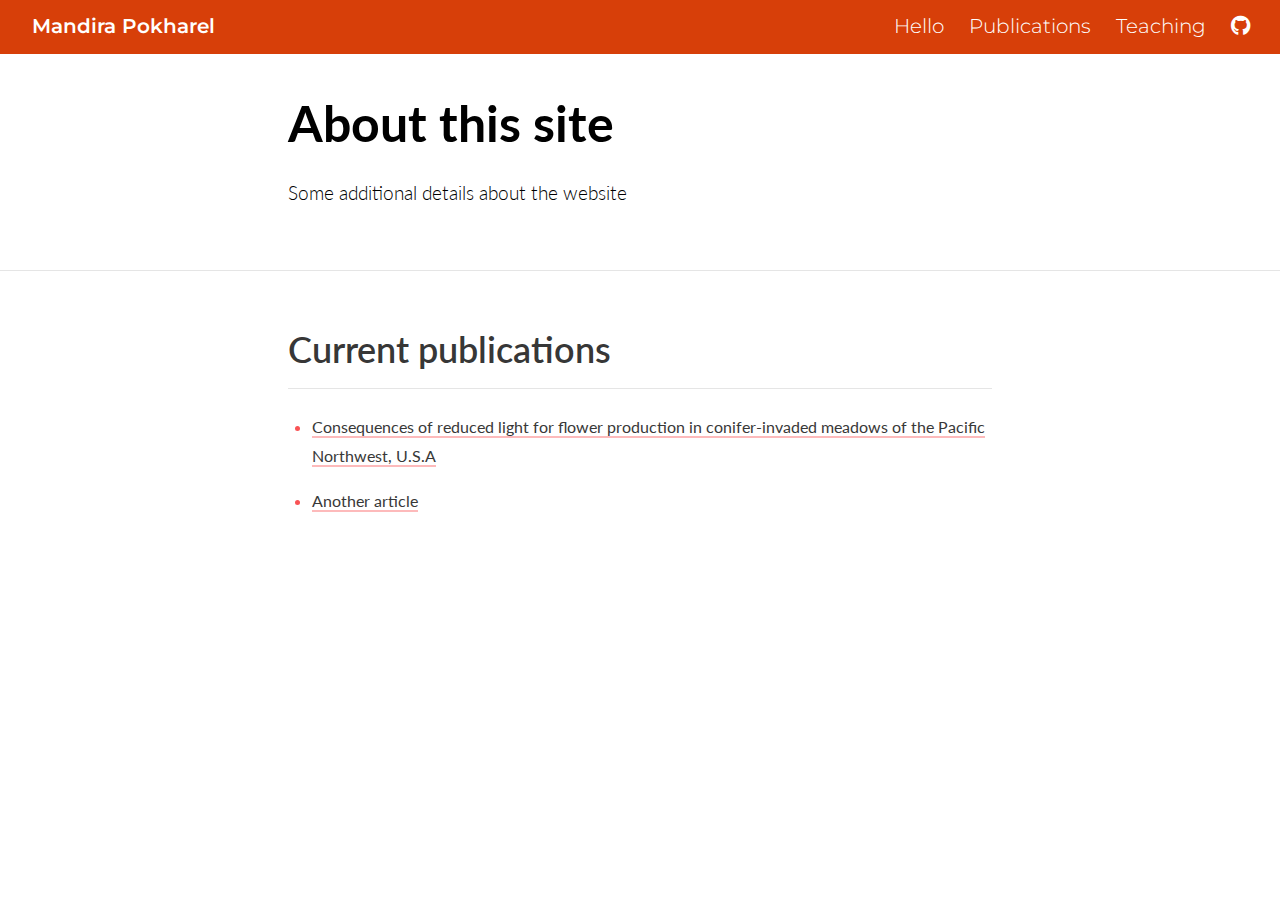
==== commit 927339b6: "Before deploying" ====
--- a/docs/about.html
+++ b/docs/about.html
@@ -20,19 +20,19 @@
 
 <style type="text/css">code{white-space: pre;}</style>
 <style type="text/css" data-origin="pandoc">
-code.sourceCode > span { display: inline-block; line-height: 1.25; }
+pre > code.sourceCode { white-space: pre; position: relative; }
+pre > code.sourceCode > span { display: inline-block; line-height: 1.25; }
+pre > code.sourceCode > span:empty { height: 1.2em; }
+.sourceCode { overflow: visible; }
 code.sourceCode > span { color: inherit; text-decoration: inherit; }
-code.sourceCode > span:empty { height: 1.2em; }
-.sourceCode { overflow: visible; }
-code.sourceCode { white-space: pre; position: relative; }
 div.sourceCode { margin: 1em 0; }
 pre.sourceCode { margin: 0; }
 @media screen {
 div.sourceCode { overflow: auto; }
 }
 @media print {
-code.sourceCode { white-space: pre-wrap; }
-code.sourceCode > span { text-indent: -5em; padding-left: 5em; }
+pre > code.sourceCode { white-space: pre-wrap; }
+pre > code.sourceCode > span { text-indent: -5em; padding-left: 5em; }
 }
 pre.numberSource code
   { counter-reset: source-line 0; }
@@ -52,7 +52,7 @@
 div.sourceCode
   {   }
 @media screen {
-code.sourceCode > span > a:first-child::before { text-decoration: underline; }
+pre > code.sourceCode > span > a:first-child::before { text-decoration: underline; }
 }
 code span.al { color: #ad0000; } /* Alert */
 code span.an { color: #5e5e5e; } /* Annotation */
@@ -87,39 +87,39 @@
 
   <!--radix_placeholder_meta_tags-->
   <title>Mandira Pokharel: About this site</title>
-  
+
   <meta property="description" itemprop="description" content="Some additional details about the website"/>
-  
-  
-  
+
+
+
   <!--  https://developers.facebook.com/docs/sharing/webmasters#markup -->
   <meta property="og:title" content="Mandira Pokharel: About this site"/>
   <meta property="og:type" content="article"/>
   <meta property="og:description" content="Some additional details about the website"/>
   <meta property="og:locale" content="en_US"/>
   <meta property="og:site_name" content="Mandira Pokharel"/>
-  
+
   <!--  https://dev.twitter.com/cards/types/summary -->
   <meta property="twitter:card" content="summary"/>
   <meta property="twitter:title" content="Mandira Pokharel: About this site"/>
   <meta property="twitter:description" content="Some additional details about the website"/>
-  
+
   <!--/radix_placeholder_meta_tags-->
   <!--radix_placeholder_rmarkdown_metadata-->
-  
+
   <script type="text/json" id="radix-rmarkdown-metadata">
   {"type":"list","attributes":{"names":{"type":"character","attributes":{},"value":["title","description"]}},"value":[{"type":"character","attributes":{},"value":["About this site"]},{"type":"character","attributes":{},"value":["Some additional details about the website"]}]}
   </script>
   <!--/radix_placeholder_rmarkdown_metadata-->
   <!--radix_placeholder_navigation_in_header-->
   <meta name="distill:offset" content=""/>
-  
+
   <script type="application/javascript">
-  
+
     window.headroom_prevent_pin = false;
-  
+
     window.document.addEventListener("DOMContentLoaded", function (event) {
-  
+
       // initialize headroom for banner
       var header = $('header').get(0);
       var headerHeight = header.offsetHeight;
@@ -136,13 +136,13 @@
       if(window.location.hash)
         headroom.unpin();
       $(header).addClass('headroom--transition');
-  
+
       // offset scroll location for banner on hash change
       // (see: https://github.com/WickyNilliams/headroom.js/issues/38)
       window.addEventListener("hashchange", function(event) {
         window.scrollTo(0, window.pageYOffset - (headerHeight + 25));
       });
-  
+
       // responsive menu
       $('.distill-site-header').each(function(i, val) {
         var topnav = $(this);
@@ -151,7 +151,7 @@
           topnav.toggleClass('responsive');
         });
       });
-  
+
       // nav dropdowns
       $('.nav-dropbtn').click(function(e) {
         $(this).next('.nav-dropdown-content').toggleClass('nav-dropdown-active');
@@ -166,99 +166,99 @@
       });
     });
   </script>
-  
+
   <style type="text/css">
-  
+
   /* Theme (user-documented overrideables for nav appearance) */
-  
+
   .distill-site-nav {
     color: rgba(255, 255, 255, 0.8);
     background-color: #0F2E3D;
     font-size: 15px;
     font-weight: 300;
   }
-  
+
   .distill-site-nav a {
     color: inherit;
     text-decoration: none;
   }
-  
+
   .distill-site-nav a:hover {
     color: white;
   }
-  
+
   @media print {
     .distill-site-nav {
       display: none;
     }
   }
-  
+
   .distill-site-header {
-  
-  }
-  
+
+  }
+
   .distill-site-footer {
-  
-  }
-  
-  
+
+  }
+
+
   /* Site Header */
-  
+
   .distill-site-header {
     width: 100%;
     box-sizing: border-box;
     z-index: 3;
   }
-  
+
   .distill-site-header .nav-left {
     display: inline-block;
     margin-left: 8px;
   }
-  
+
   @media screen and (max-width: 768px) {
     .distill-site-header .nav-left {
       margin-left: 0;
     }
   }
-  
-  
+
+
   .distill-site-header .nav-right {
     float: right;
     margin-right: 8px;
   }
-  
+
   .distill-site-header a,
   .distill-site-header .title {
     display: inline-block;
     text-align: center;
     padding: 14px 10px 14px 10px;
   }
-  
+
   .distill-site-header .title {
     font-size: 18px;
     min-width: 150px;
   }
-  
+
   .distill-site-header .logo {
     padding: 0;
   }
-  
+
   .distill-site-header .logo img {
     display: none;
     max-height: 20px;
     width: auto;
     margin-bottom: -4px;
   }
-  
+
   .distill-site-header .nav-image img {
     max-height: 18px;
     width: auto;
     display: inline-block;
     margin-bottom: -3px;
   }
-  
-  
-  
+
+
+
   @media screen and (min-width: 1000px) {
     .distill-site-header .logo img {
       display: inline-block;
@@ -273,17 +273,17 @@
       padding-left: 12px;
     }
   }
-  
-  
+
+
   .distill-site-header .nav-toggle {
     display: none;
   }
-  
+
   .nav-dropdown {
     display: inline-block;
     position: relative;
   }
-  
+
   .nav-dropdown .nav-dropbtn {
     border: none;
     outline: none;
@@ -297,7 +297,7 @@
     margin-top: 1px;
     z-index: 2;
   }
-  
+
   .nav-dropdown-content {
     display: none;
     position: absolute;
@@ -312,18 +312,18 @@
     padding-top: 4px;
     padding-bottom: 4px;
   }
-  
+
   .nav-dropdown-content hr {
     margin-top: 4px;
     margin-bottom: 4px;
     border: none;
     border-bottom: 1px solid rgba(0, 0, 0, 0.1);
   }
-  
+
   .nav-dropdown-active {
     display: block;
   }
-  
+
   .nav-dropdown-content a, .nav-dropdown-content .nav-dropdown-header {
     color: black;
     padding: 6px 24px;
@@ -331,7 +331,7 @@
     display: block;
     text-align: left;
   }
-  
+
   .nav-dropdown-content .nav-dropdown-header {
     display: block;
     padding: 5px 24px;
@@ -341,21 +341,21 @@
     color: #999999;
     white-space: nowrap;
   }
-  
+
   .nav-dropdown:hover .nav-dropbtn {
     color: white;
   }
-  
+
   .nav-dropdown-content a:hover {
     background-color: #ddd;
     color: black;
   }
-  
+
   .nav-right .nav-dropdown-content {
     margin-left: -45%;
     right: 0;
   }
-  
+
   @media screen and (max-width: 768px) {
     .distill-site-header a, .distill-site-header .nav-dropdown  {display: none;}
     .distill-site-header a.nav-toggle {
@@ -375,8 +375,8 @@
       margin-left: 0;
     }
   }
-  
-  
+
+
   @media screen and (max-width: 768px) {
     .distill-site-header.responsive {position: relative; min-height: 500px; }
     .distill-site-header.responsive a.nav-toggle {
@@ -401,9 +401,9 @@
       text-align: left;
     }
   }
-  
+
   /* Site Footer */
-  
+
   .distill-site-footer {
     width: 100%;
     overflow: hidden;
@@ -414,19 +414,19 @@
     padding-bottom: 30px;
     text-align: center;
   }
-  
+
   /* Headroom */
-  
+
   d-title {
     padding-top: 6rem;
   }
-  
+
   @media print {
     d-title {
       padding-top: 4rem;
     }
   }
-  
+
   .headroom {
     z-index: 1000;
     position: fixed;
@@ -434,36 +434,36 @@
     left: 0;
     right: 0;
   }
-  
+
   .headroom--transition {
     transition: all .4s ease-in-out;
   }
-  
+
   .headroom--unpinned {
     top: -100px;
   }
-  
+
   .headroom--pinned {
     top: 0;
   }
-  
+
   /* adjust viewport for navbar height */
   /* helps vertically center bootstrap (non-distill) content */
   .min-vh-100 {
     min-height: calc(100vh - 100px) !important;
   }
-  
+
   </style>
-  
+
   <script src="site_libs/jquery-1.11.3/jquery.min.js"></script>
   <link href="site_libs/font-awesome-5.1.0/css/all.css" rel="stylesheet"/>
   <link href="site_libs/font-awesome-5.1.0/css/v4-shims.css" rel="stylesheet"/>
   <script src="site_libs/headroom-0.9.4/headroom.min.js"></script>
   <script src="site_libs/autocomplete-0.37.1/autocomplete.min.js"></script>
   <script src="site_libs/fuse-6.4.1/fuse.min.js"></script>
-  
+
   <script type="application/javascript">
-  
+
   function getMeta(metaName) {
     var metas = document.getElementsByTagName('meta');
     for (let i = 0; i < metas.length; i++) {
@@ -473,14 +473,14 @@
     }
     return '';
   }
-  
+
   function offsetURL(url) {
     var offset = getMeta('distill:offset');
     return offset ? offset + '/' + url : url;
   }
-  
+
   function createFuseIndex() {
-  
+
     // create fuse index
     var options = {
       keys: [
@@ -493,7 +493,7 @@
       threshold: 0
     };
     var fuse = new window.Fuse([], options);
-  
+
     // fetch the main search.json
     return fetch(offsetURL('search.json'))
       .then(function(response) {
@@ -523,7 +523,7 @@
               return fuse;
             });
           });
-  
+
         } else {
           return Promise.reject(
             new Error('Unexpected status from search index request: ' +
@@ -532,20 +532,20 @@
         }
       });
   }
-  
+
   window.document.addEventListener("DOMContentLoaded", function (event) {
-  
+
     // get search element (bail if we don't have one)
     var searchEl = window.document.getElementById('distill-search');
     if (!searchEl)
       return;
-  
+
     createFuseIndex()
       .then(function(fuse) {
-  
+
         // make search box visible
         searchEl.classList.remove('hidden');
-  
+
         // initialize autocomplete
         var options = {
           autoselect: true,
@@ -594,19 +594,19 @@
       .catch(function(error) {
         console.log(error);
       });
-  
+
   });
-  
+
   </script>
-  
+
   <style type="text/css">
-  
+
   .nav-search {
     font-size: x-small;
   }
-  
+
   /* Algolioa Autocomplete */
-  
+
   .algolia-autocomplete {
     display: inline-block;
     margin-left: 10px;
@@ -620,8 +620,8 @@
     border: 1px #0F2E3D solid;
     width: 180px;
   }
-  
-  
+
+
   @media screen and (max-width: 768px) {
     .distill-site-nav .algolia-autocomplete {
       display: none;
@@ -637,13 +637,13 @@
       max-height: 400px;
     }
   }
-  
+
   .algolia-autocomplete .aa-input, .algolia-autocomplete .aa-hint {
     width: 90%;
     outline: none;
     border: none;
   }
-  
+
   .algolia-autocomplete .aa-hint {
     color: #999;
   }
@@ -660,30 +660,30 @@
     border: 1px solid #999;
     border-top: none;
   }
-  
+
   .algolia-autocomplete .aa-dropdown-menu .aa-suggestion {
     cursor: pointer;
     padding: 5px 4px;
     border-bottom: 1px solid #eee;
   }
-  
+
   .algolia-autocomplete .aa-dropdown-menu .aa-suggestion:last-of-type {
     border-bottom: none;
     margin-bottom: 2px;
   }
-  
+
   .algolia-autocomplete .aa-dropdown-menu .aa-suggestion .search-item {
     overflow: hidden;
     font-size: 0.8em;
     line-height: 1.4em;
   }
-  
+
   .algolia-autocomplete .aa-dropdown-menu .aa-suggestion .search-item h3 {
     font-size: 1rem;
     margin-block-start: 0;
     margin-block-end: 5px;
   }
-  
+
   .algolia-autocomplete .aa-dropdown-menu .aa-suggestion .search-item-description {
     display: inline-block;
     overflow: hidden;
@@ -691,22 +691,22 @@
     width: 80%;
     margin-right: 4%;
   }
-  
+
   .algolia-autocomplete .aa-dropdown-menu .aa-suggestion .search-item-preview {
     display: inline-block;
     width: 15%;
   }
-  
+
   .algolia-autocomplete .aa-dropdown-menu .aa-suggestion .search-item-preview img {
     height: 3em;
     width: auto;
     display: none;
   }
-  
+
   .algolia-autocomplete .aa-dropdown-menu .aa-suggestion .search-item-preview img[src] {
     display: initial;
   }
-  
+
   .algolia-autocomplete .aa-dropdown-menu .aa-suggestion.aa-cursor {
     background-color: #eee;
   }
@@ -714,47 +714,47 @@
     font-weight: bold;
     font-style: normal;
   }
-  
+
   </style>
-  
-  
+
+
   <!--/radix_placeholder_navigation_in_header-->
   <!--radix_placeholder_distill-->
-  
+
   <style type="text/css">
-  
+
   body {
     background-color: white;
   }
-  
+
   .pandoc-table {
     width: 100%;
   }
-  
+
   .pandoc-table>caption {
     margin-bottom: 10px;
   }
-  
+
   .pandoc-table th:not([align]) {
     text-align: left;
   }
-  
+
   .pagedtable-footer {
     font-size: 15px;
   }
-  
+
   d-byline .byline {
     grid-template-columns: 2fr 2fr;
   }
-  
+
   d-byline .byline h3 {
     margin-block-start: 1.5em;
   }
-  
+
   d-byline .byline .authors-affiliations h3 {
     margin-block-start: 0.5em;
   }
-  
+
   .authors-affiliations .orcid-id {
     width: 16px;
     height:16px;
@@ -763,12 +763,12 @@
     vertical-align: middle;
     padding-bottom: 2px;
   }
-  
+
   d-title .dt-tags {
     margin-top: 1em;
     grid-column: text;
   }
-  
+
   .dt-tags .dt-tag {
     text-decoration: none;
     display: inline-block;
@@ -782,24 +782,24 @@
     text-transform: uppercase;
     font-weight: 500;
   }
-  
+
   d-article table.gt_table td,
   d-article table.gt_table th {
     border-bottom: none;
   }
-  
+
   .html-widget {
     margin-bottom: 2.0em;
   }
-  
+
   .l-screen-inset {
     padding-right: 16px;
   }
-  
+
   .l-screen .caption {
     margin-left: 10px;
   }
-  
+
   .shaded {
     background: rgb(247, 247, 247);
     padding-top: 20px;
@@ -807,75 +807,75 @@
     border-top: 1px solid rgba(0, 0, 0, 0.1);
     border-bottom: 1px solid rgba(0, 0, 0, 0.1);
   }
-  
+
   .shaded .html-widget {
     margin-bottom: 0;
     border: 1px solid rgba(0, 0, 0, 0.1);
   }
-  
+
   .shaded .shaded-content {
     background: white;
   }
-  
+
   .text-output {
     margin-top: 0;
     line-height: 1.5em;
   }
-  
+
   .hidden {
     display: none !important;
   }
-  
+
   d-article {
     padding-top: 2.5rem;
     padding-bottom: 30px;
   }
-  
+
   d-appendix {
     padding-top: 30px;
   }
-  
+
   d-article>p>img {
     width: 100%;
   }
-  
+
   d-article h2 {
     margin: 1rem 0 1.5rem 0;
   }
-  
+
   d-article h3 {
     margin-top: 1.5rem;
   }
-  
+
   d-article iframe {
     border: 1px solid rgba(0, 0, 0, 0.1);
     margin-bottom: 2.0em;
     width: 100%;
   }
-  
+
   /* Tweak code blocks */
-  
+
   d-article div.sourceCode code,
   d-article pre code {
     font-family: Consolas, Monaco, 'Andale Mono', 'Ubuntu Mono', monospace;
   }
-  
+
   d-article pre,
   d-article div.sourceCode,
   d-article div.sourceCode pre {
     overflow: auto;
   }
-  
+
   d-article div.sourceCode {
     background-color: white;
   }
-  
+
   d-article div.sourceCode pre {
     padding-left: 10px;
     font-size: 12px;
     border-left: 2px solid rgba(0,0,0,0.1);
   }
-  
+
   d-article pre {
     font-size: 12px;
     color: black;
@@ -887,50 +887,50 @@
     word-break: normal;
     word-wrap: normal;
     line-height: 1.5;
-  
+
     -moz-tab-size: 4;
     -o-tab-size: 4;
     tab-size: 4;
-  
+
     -webkit-hyphens: none;
     -moz-hyphens: none;
     -ms-hyphens: none;
     hyphens: none;
   }
-  
+
   d-article pre a {
     border-bottom: none;
   }
-  
+
   d-article pre a:hover {
     border-bottom: none;
     text-decoration: underline;
   }
-  
+
   d-article details {
     grid-column: text;
     margin-bottom: 0.8em;
   }
-  
+
   @media(min-width: 768px) {
-  
+
   d-article pre,
   d-article div.sourceCode,
   d-article div.sourceCode pre {
     overflow: visible !important;
   }
-  
+
   d-article div.sourceCode pre {
     padding-left: 18px;
     font-size: 14px;
   }
-  
+
   d-article pre {
     font-size: 14px;
   }
-  
-  }
-  
+
+  }
+
   figure img.external {
     background: white;
     border: 1px solid rgba(0, 0, 0, 0.1);
@@ -938,9 +938,9 @@
     padding: 18px;
     box-sizing: border-box;
   }
-  
+
   /* CSS for d-contents */
-  
+
   .d-contents {
     grid-column: text;
     color: rgba(0,0,0,0.8);
@@ -952,7 +952,7 @@
     padding-left: 0.25em;
     justify-self: start;
   }
-  
+
   @media(min-width: 1000px) {
     .d-contents.d-contents-float {
       height: 0;
@@ -963,82 +963,82 @@
       padding-left: 2em;
     }
   }
-  
+
   .d-contents nav h3 {
     font-size: 18px;
     margin-top: 0;
     margin-bottom: 1em;
   }
-  
+
   .d-contents li {
     list-style-type: none
   }
-  
+
   .d-contents nav > ul {
     padding-left: 0;
   }
-  
+
   .d-contents ul {
     padding-left: 1em
   }
-  
+
   .d-contents nav ul li {
     margin-top: 0.6em;
     margin-bottom: 0.2em;
   }
-  
+
   .d-contents nav a {
     font-size: 13px;
     border-bottom: none;
     text-decoration: none
     color: rgba(0, 0, 0, 0.8);
   }
-  
+
   .d-contents nav a:hover {
     text-decoration: underline solid rgba(0, 0, 0, 0.6)
   }
-  
+
   .d-contents nav > ul > li > a {
     font-weight: 600;
   }
-  
+
   .d-contents nav > ul > li > ul {
     font-weight: inherit;
   }
-  
+
   .d-contents nav > ul > li > ul > li {
     margin-top: 0.2em;
   }
-  
-  
+
+
   .d-contents nav ul {
     margin-top: 0;
     margin-bottom: 0.25em;
   }
-  
+
   .d-article-with-toc h2:nth-child(2) {
     margin-top: 0;
   }
-  
-  
+
+
   /* Figure */
-  
+
   .figure {
     position: relative;
     margin-bottom: 2.5em;
     margin-top: 1.5em;
   }
-  
+
   .figure img {
     width: 100%;
   }
-  
+
   .figure .caption {
     color: rgba(0, 0, 0, 0.6);
     font-size: 12px;
     line-height: 1.5em;
   }
-  
+
   .figure img.external {
     background: white;
     border: 1px solid rgba(0, 0, 0, 0.1);
@@ -1046,42 +1046,42 @@
     padding: 18px;
     box-sizing: border-box;
   }
-  
+
   .figure .caption a {
     color: rgba(0, 0, 0, 0.6);
   }
-  
+
   .figure .caption b,
   .figure .caption strong, {
     font-weight: 600;
     color: rgba(0, 0, 0, 1.0);
   }
-  
+
   /* Citations */
-  
+
   d-article .citation {
     color: inherit;
     cursor: inherit;
   }
-  
+
   div.hanging-indent{
     margin-left: 1em; text-indent: -1em;
   }
-  
+
   /* Citation hover box */
-  
+
   .tippy-box[data-theme~=light-border] {
     background-color: rgba(250, 250, 250, 0.95);
   }
-  
+
   .tippy-content > p {
     margin-bottom: 0;
     padding: 2px;
   }
-  
-  
+
+
   /* Tweak 1000px media break to show more text */
-  
+
   @media(min-width: 1000px) {
     .base-grid,
     distill-header,
@@ -1097,11 +1097,11 @@
       grid-template-columns: [screen-start] 1fr [page-start kicker-start] 80px [middle-start] 50px [text-start kicker-end] 65px 65px 65px 65px 65px 65px 65px 65px [text-end gutter-start] 65px [middle-end] 65px [page-end gutter-end] 1fr [screen-end];
       grid-column-gap: 16px;
     }
-  
+
     .grid {
       grid-column-gap: 16px;
     }
-  
+
     d-article {
       font-size: 1.06rem;
       line-height: 1.7em;
@@ -1110,7 +1110,7 @@
       font-size: 13px;
     }
   }
-  
+
   @media(min-width: 1180px) {
     .base-grid,
     distill-header,
@@ -1126,16 +1126,16 @@
       grid-template-columns: [screen-start] 1fr [page-start kicker-start] 60px [middle-start] 60px [text-start kicker-end] 60px 60px 60px 60px 60px 60px 60px 60px [text-end gutter-start] 60px [middle-end] 60px [page-end gutter-end] 1fr [screen-end];
       grid-column-gap: 32px;
     }
-  
+
     .grid {
       grid-column-gap: 32px;
     }
   }
-  
-  
+
+
   /* Get the citation styles for the appendix (not auto-injected on render since
      we do our own rendering of the citation appendix) */
-  
+
   d-appendix .citation-appendix,
   .d-appendix .citation-appendix {
     font-size: 11px;
@@ -1152,9 +1152,9 @@
     white-space: pre-wrap;
     word-wrap: break-word;
   }
-  
+
   /* Include appendix styles here so they can be overridden */
-  
+
   d-appendix {
     contain: layout style;
     font-size: 0.8em;
@@ -1166,7 +1166,7 @@
     padding-top: 60px;
     padding-bottom: 48px;
   }
-  
+
   d-appendix h3 {
     grid-column: page-start / text-start;
     font-size: 15px;
@@ -1175,59 +1175,59 @@
     margin-bottom: 0;
     color: rgba(0,0,0,0.65);
   }
-  
+
   d-appendix h3 + * {
     margin-top: 1em;
   }
-  
+
   d-appendix ol {
     padding: 0 0 0 15px;
   }
-  
+
   @media (min-width: 768px) {
     d-appendix ol {
       padding: 0 0 0 30px;
       margin-left: -30px;
     }
   }
-  
+
   d-appendix li {
     margin-bottom: 1em;
   }
-  
+
   d-appendix a {
     color: rgba(0, 0, 0, 0.6);
   }
-  
+
   d-appendix > * {
     grid-column: text;
   }
-  
+
   d-appendix > d-footnote-list,
   d-appendix > d-citation-list,
   d-appendix > distill-appendix {
     grid-column: screen;
   }
-  
+
   /* Include footnote styles here so they can be overridden */
-  
+
   d-footnote-list {
     contain: layout style;
   }
-  
+
   d-footnote-list > * {
     grid-column: text;
   }
-  
+
   d-footnote-list a.footnote-backlink {
     color: rgba(0,0,0,0.3);
     padding-left: 0.5em;
   }
-  
-  
-  
+
+
+
   /* Anchor.js */
-  
+
   .anchorjs-link {
     /*transition: all .25s linear; */
     text-decoration: none;
@@ -1238,86 +1238,86 @@
     text-decoration: none;
     border-bottom: none;
   }
-  
+
   /* Social footer */
-  
+
   .social_footer {
     margin-top: 30px;
     margin-bottom: 0;
     color: rgba(0,0,0,0.67);
   }
-  
+
   .disqus-comments {
     margin-right: 30px;
   }
-  
+
   .disqus-comment-count {
     border-bottom: 1px solid rgba(0, 0, 0, 0.4);
     cursor: pointer;
   }
-  
+
   #disqus_thread {
     margin-top: 30px;
   }
-  
+
   .article-sharing a {
     border-bottom: none;
     margin-right: 8px;
   }
-  
+
   .article-sharing a:hover {
     border-bottom: none;
   }
-  
+
   .sidebar-section.subscribe {
     font-size: 12px;
     line-height: 1.6em;
   }
-  
+
   .subscribe p {
     margin-bottom: 0.5em;
   }
-  
-  
+
+
   .article-footer .subscribe {
     font-size: 15px;
     margin-top: 45px;
   }
-  
-  
+
+
   .sidebar-section.custom {
     font-size: 12px;
     line-height: 1.6em;
   }
-  
+
   .custom p {
     margin-bottom: 0.5em;
   }
-  
+
   /* Styles for listing layout (hide title) */
   .layout-listing d-title, .layout-listing .d-title {
     display: none;
   }
-  
+
   /* Styles for posts lists (not auto-injected) */
-  
-  
+
+
   .posts-with-sidebar {
     padding-left: 45px;
     padding-right: 45px;
   }
-  
+
   .posts-list .description h2,
   .posts-list .description p {
     font-family: -apple-system, BlinkMacSystemFont, "Segoe UI", Roboto, Oxygen, Ubuntu, Cantarell, "Fira Sans", "Droid Sans", "Helvetica Neue", Arial, sans-serif;
   }
-  
+
   .posts-list .description h2 {
     font-weight: 700;
     border-bottom: none;
     padding-bottom: 0;
   }
-  
+
   .posts-list h2.post-tag {
     border-bottom: 1px solid rgba(0, 0, 0, 0.2);
     padding-bottom: 12px;
@@ -1326,7 +1326,7 @@
     margin-top: 60px;
     margin-bottom: 24px;
   }
-  
+
   .posts-list .post-preview {
     text-decoration: none;
     overflow: hidden;
@@ -1334,29 +1334,29 @@
     border-bottom: 1px solid rgba(0, 0, 0, 0.1);
     padding: 24px 0;
   }
-  
+
   .post-preview-last {
     border-bottom: none !important;
   }
-  
+
   .posts-list .posts-list-caption {
     grid-column: screen;
     font-weight: 400;
   }
-  
+
   .posts-list .post-preview h2 {
     margin: 0 0 6px 0;
     line-height: 1.2em;
     font-style: normal;
     font-size: 24px;
   }
-  
+
   .posts-list .post-preview p {
     margin: 0 0 12px 0;
     line-height: 1.4em;
     font-size: 16px;
   }
-  
+
   .posts-list .post-preview .thumbnail {
     box-sizing: border-box;
     margin-bottom: 24px;
@@ -1367,32 +1367,32 @@
     width: 100%;
     display: block;
   }
-  
+
   .posts-list .metadata {
     font-size: 12px;
     line-height: 1.4em;
     margin-bottom: 18px;
   }
-  
+
   .posts-list .metadata > * {
     display: inline-block;
   }
-  
+
   .posts-list .metadata .publishedDate {
     margin-right: 2em;
   }
-  
+
   .posts-list .metadata .dt-authors {
     display: block;
     margin-top: 0.3em;
     margin-right: 2em;
   }
-  
+
   .posts-list .dt-tags {
     display: block;
     line-height: 1em;
   }
-  
+
   .posts-list .dt-tags .dt-tag {
     display: inline-block;
     color: rgba(0,0,0,0.6);
@@ -1405,24 +1405,24 @@
     text-transform: uppercase;
     font-weight: 500;
   }
-  
+
   .posts-list img {
     opacity: 1;
   }
-  
+
   .posts-list img[data-src] {
     opacity: 0;
   }
-  
+
   .posts-more {
     clear: both;
   }
-  
-  
+
+
   .posts-sidebar {
     font-size: 16px;
   }
-  
+
   .posts-sidebar h3 {
     font-size: 16px;
     margin-top: 0;
@@ -1430,39 +1430,39 @@
     font-weight: 400;
     text-transform: uppercase;
   }
-  
+
   .sidebar-section {
     margin-bottom: 30px;
   }
-  
+
   .categories ul {
     list-style-type: none;
     margin: 0;
     padding: 0;
   }
-  
+
   .categories li {
     color: rgba(0, 0, 0, 0.8);
     margin-bottom: 0;
   }
-  
+
   .categories li>a {
     border-bottom: none;
   }
-  
+
   .categories li>a:hover {
     border-bottom: 1px solid rgba(0, 0, 0, 0.4);
   }
-  
+
   .categories .active {
     font-weight: 600;
   }
-  
+
   .categories .category-count {
     color: rgba(0, 0, 0, 0.4);
   }
-  
-  
+
+
   @media(min-width: 768px) {
     .posts-list .post-preview h2 {
       font-size: 26px;
@@ -1498,55 +1498,55 @@
       padding-bottom: 24px;
     }
   }
-  
-  
+
+
   /* Improve display for browsers without grid (IE/Edge <= 15) */
-  
+
   .downlevel {
     line-height: 1.6em;
     font-family: -apple-system, BlinkMacSystemFont, "Segoe UI", Roboto, Oxygen, Ubuntu, Cantarell, "Fira Sans", "Droid Sans", "Helvetica Neue", Arial, sans-serif;
     margin: 0;
   }
-  
+
   .downlevel .d-title {
     padding-top: 6rem;
     padding-bottom: 1.5rem;
   }
-  
+
   .downlevel .d-title h1 {
     font-size: 50px;
     font-weight: 700;
     line-height: 1.1em;
     margin: 0 0 0.5rem;
   }
-  
+
   .downlevel .d-title p {
     font-weight: 300;
     font-size: 1.2rem;
     line-height: 1.55em;
     margin-top: 0;
   }
-  
+
   .downlevel .d-byline {
     padding-top: 0.8em;
     padding-bottom: 0.8em;
     font-size: 0.8rem;
     line-height: 1.8em;
   }
-  
+
   .downlevel .section-separator {
     border: none;
     border-top: 1px solid rgba(0, 0, 0, 0.1);
   }
-  
+
   .downlevel .d-article {
     font-size: 1.06rem;
     line-height: 1.7em;
     padding-top: 1rem;
     padding-bottom: 2rem;
   }
-  
-  
+
+
   .downlevel .d-appendix {
     padding-left: 0;
     padding-right: 0;
@@ -1558,11 +1558,11 @@
     padding-top: 40px;
     padding-bottom: 48px;
   }
-  
+
   .downlevel .footnotes ol {
     padding-left: 13px;
   }
-  
+
   .downlevel .base-grid,
   .downlevel .distill-header,
   .downlevel .d-title,
@@ -1579,7 +1579,7 @@
     padding-left: 40px;
     padding-right: 40px;
   }
-  
+
   @media(min-width: 768px) {
     .downlevel .base-grid,
     .downlevel .distill-header,
@@ -1599,14 +1599,14 @@
     max-width: 900px;
   }
   }
-  
+
   .downlevel pre code {
     display: block;
     border-left: 2px solid rgba(0, 0, 0, .1);
     padding: 0 0 0 20px;
     font-size: 14px;
   }
-  
+
   .downlevel code, .downlevel pre {
     color: black;
     background: none;
@@ -1617,27 +1617,27 @@
     word-break: normal;
     word-wrap: normal;
     line-height: 1.5;
-  
+
     -moz-tab-size: 4;
     -o-tab-size: 4;
     tab-size: 4;
-  
+
     -webkit-hyphens: none;
     -moz-hyphens: none;
     -ms-hyphens: none;
     hyphens: none;
   }
-  
+
   .downlevel .posts-list .post-preview {
     color: inherit;
   }
-  
-  
-  
+
+
+
   </style>
-  
+
   <script type="application/javascript">
-  
+
   function is_downlevel_browser() {
     if (bowser.isUnsupportedBrowser({ msie: "12", msedge: "16"},
                                    window.navigator.userAgent)) {
@@ -1646,20 +1646,20 @@
       return window.load_distill_framework === undefined;
     }
   }
-  
+
   // show body when load is complete
   function on_load_complete() {
-  
+
     // add anchors
     if (window.anchors) {
       window.anchors.options.placement = 'left';
       window.anchors.add('d-article > h2, d-article > h3, d-article > h4, d-article > h5');
     }
-  
-  
+
+
     // set body to visible
     document.body.style.visibility = 'visible';
-  
+
     // force redraw for leaflet widgets
     if (window.HTMLWidgets) {
       var maps = window.HTMLWidgets.findAll(".leaflet");
@@ -1672,39 +1672,39 @@
         });
       });
     }
-  
+
     // trigger 'shown' so htmlwidgets resize
     $('d-article').trigger('shown');
   }
-  
+
   function init_distill() {
-  
+
     init_common();
-  
+
     // create front matter
     var front_matter = $('<d-front-matter></d-front-matter>');
     $('#distill-front-matter').wrap(front_matter);
-  
+
     // create d-title
     $('.d-title').changeElementType('d-title');
-  
+
     // create d-byline
     var byline = $('<d-byline></d-byline>');
     $('.d-byline').replaceWith(byline);
-  
+
     // create d-article
     var article = $('<d-article></d-article>');
     $('.d-article').wrap(article).children().unwrap();
-  
+
     // move posts container into article
     $('.posts-container').appendTo($('d-article'));
-  
+
     // create d-appendix
     $('.d-appendix').changeElementType('d-appendix');
-  
+
     // flag indicating that we have appendix items
     var appendix = $('.appendix-bottom').children('h3').length > 0;
-  
+
     // replace footnotes with <d-footnote>
     $('.footnote-ref').each(function(i, val) {
       appendix = true;
@@ -1720,10 +1720,10 @@
     });
     // remove footnotes
     $('.footnotes').remove();
-  
+
     // move refs into #references-listing
     $('#references-listing').replaceWith($('#refs'));
-  
+
     $('h1.appendix, h2.appendix').each(function(i, val) {
       $(this).changeElementType('h3');
     });
@@ -1733,16 +1733,16 @@
       appendix = true;
       $(this).nextUntil($('h1, h2, h3')).addBack().appendTo($('d-appendix'));
     });
-  
+
     // show d-appendix if we have appendix content
     $("d-appendix").css('display', appendix ? 'grid' : 'none');
-  
+
     // localize layout chunks to just output
     $('.layout-chunk').each(function(i, val) {
-  
+
       // capture layout
       var layout = $(this).attr('data-layout');
-  
+
       // apply layout to markdown level block elements
       var elements = $(this).children().not('details, div.sourceCode, pre, script');
       elements.each(function(i, el) {
@@ -1755,40 +1755,40 @@
           $(this).wrap(layout_div);
         }
       });
-  
-  
+
+
       // unwrap the layout-chunk div
       $(this).children().unwrap();
     });
-  
+
     // remove code block used to force  highlighting css
     $('.distill-force-highlighting-css').parent().remove();
-  
+
     // remove empty line numbers inserted by pandoc when using a
     // custom syntax highlighting theme
     $('code.sourceCode a:empty').remove();
-  
+
     // load distill framework
     load_distill_framework();
-  
+
     // wait for window.distillRunlevel == 4 to do post processing
     function distill_post_process() {
-  
+
       if (!window.distillRunlevel || window.distillRunlevel < 4)
         return;
-  
+
       // hide author/affiliations entirely if we have no authors
       var front_matter = JSON.parse($("#distill-front-matter").html());
       var have_authors = front_matter.authors && front_matter.authors.length > 0;
       if (!have_authors)
         $('d-byline').addClass('hidden');
-  
+
       // article with toc class
       $('.d-contents').parent().addClass('d-article-with-toc');
-  
+
       // strip links that point to #
       $('.authors-affiliations').find('a[href="#"]').removeAttr('href');
-  
+
       // add orcid ids
       $('.authors-affiliations').find('.author').each(function(i, el) {
         var orcid_id = front_matter.authors[i].orcidID;
@@ -1803,12 +1803,12 @@
           $(this).append(a);
         }
       });
-  
+
       // hide elements of author/affiliations grid that have no value
       function hide_byline_column(caption) {
         $('d-byline').find('h3:contains("' + caption + '")').parent().css('visibility', 'hidden');
       }
-  
+
       // affiliations
       var have_affiliations = false;
       for (var i = 0; i<front_matter.authors.length; ++i) {
@@ -1820,11 +1820,11 @@
       }
       if (!have_affiliations)
         $('d-byline').find('h3:contains("Affiliations")').css('visibility', 'hidden');
-  
+
       // published date
       if (!front_matter.publishedDate)
         hide_byline_column("Published");
-  
+
       // document object identifier
       var doi = $('d-byline').find('h3:contains("DOI")');
       var doi_p = doi.next().empty();
@@ -1844,22 +1844,22 @@
            .html(front_matter.doi)
            .appendTo(doi_p);
       }
-  
+
        // change plural form of authors/affiliations
       if (front_matter.authors.length === 1) {
         var grid = $('.authors-affiliations');
         grid.children('h3:contains("Authors")').text('Author');
         grid.children('h3:contains("Affiliations")').text('Affiliation');
       }
-  
+
       // remove d-appendix and d-footnote-list local styles
       $('d-appendix > style:first-child').remove();
       $('d-footnote-list > style:first-child').remove();
-  
+
       // move appendix-bottom entries to the bottom
       $('.appendix-bottom').appendTo('d-appendix').children().unwrap();
       $('.appendix-bottom').remove();
-  
+
       // hoverable references
       $('span.citation[data-cites]').each(function() {
         var refHtml = $('#ref-' + $(this).attr('data-cites')).html();
@@ -1873,39 +1873,39 @@
           placement: 'bottom-start'
         });
       });
-  
+
       // clear polling timer
       clearInterval(tid);
-  
+
       // show body now that everything is ready
       on_load_complete();
     }
-  
+
     var tid = setInterval(distill_post_process, 50);
     distill_post_process();
-  
-  }
-  
+
+  }
+
   function init_downlevel() {
-  
+
     init_common();
-  
+
      // insert hr after d-title
     $('.d-title').after($('<hr class="section-separator"/>'));
-  
+
     // check if we have authors
     var front_matter = JSON.parse($("#distill-front-matter").html());
     var have_authors = front_matter.authors && front_matter.authors.length > 0;
-  
+
     // manage byline/border
     if (!have_authors)
       $('.d-byline').remove();
     $('.d-byline').after($('<hr class="section-separator"/>'));
     $('.d-byline a').remove();
-  
+
     // remove toc
     $('.d-contents').remove();
-  
+
     // move appendix elements
     $('h1.appendix, h2.appendix').each(function(i, val) {
       $(this).changeElementType('h3');
@@ -1913,62 +1913,62 @@
     $('h3.appendix').each(function(i, val) {
       $(this).nextUntil($('h1, h2, h3')).addBack().appendTo($('.d-appendix'));
     });
-  
-  
+
+
     // inject headers into references and footnotes
     var refs_header = $('<h3></h3>');
     refs_header.text('References');
     $('#refs').prepend(refs_header);
-  
+
     var footnotes_header = $('<h3></h3');
     footnotes_header.text('Footnotes');
     $('.footnotes').children('hr').first().replaceWith(footnotes_header);
-  
+
     // move appendix-bottom entries to the bottom
     $('.appendix-bottom').appendTo('.d-appendix').children().unwrap();
     $('.appendix-bottom').remove();
-  
+
     // remove appendix if it's empty
     if ($('.d-appendix').children().length === 0)
       $('.d-appendix').remove();
-  
+
     // prepend separator above appendix
     $('.d-appendix').before($('<hr class="section-separator" style="clear: both"/>'));
-  
+
     // trim code
     $('pre>code').each(function(i, val) {
       $(this).html($.trim($(this).html()));
     });
-  
+
     // move posts-container right before article
     $('.posts-container').insertBefore($('.d-article'));
-  
+
     $('body').addClass('downlevel');
-  
+
     on_load_complete();
   }
-  
-  
+
+
   function init_common() {
-  
+
     // jquery plugin to change element types
     (function($) {
       $.fn.changeElementType = function(newType) {
         var attrs = {};
-  
+
         $.each(this[0].attributes, function(idx, attr) {
           attrs[attr.nodeName] = attr.nodeValue;
         });
-  
+
         this.replaceWith(function() {
           return $("<" + newType + "/>", attrs).append($(this).contents());
         });
       };
     })(jQuery);
-  
+
     // prevent underline for linked images
     $('a > img').parent().css({'border-bottom' : 'none'});
-  
+
     // mark non-body figures created by knitr chunks as 100% width
     $('.layout-chunk').each(function(i, val) {
       var figures = $(this).find('img, .html-widget');
@@ -1980,35 +1980,35 @@
           var fig = $(this);
           fig.css('width', fig.attr('width') + 'px');
         });
-  
+
       }
     });
-  
+
     // auto-append index.html to post-preview links in file: protocol
     // and in rstudio ide preview
     $('.post-preview').each(function(i, val) {
       if (window.location.protocol === "file:")
         $(this).attr('href', $(this).attr('href') + "index.html");
     });
-  
+
     // get rid of index.html references in header
     if (window.location.protocol !== "file:") {
       $('.distill-site-header a[href]').each(function(i,val) {
         $(this).attr('href', $(this).attr('href').replace("index.html", "./"));
       });
     }
-  
+
     // add class to pandoc style tables
     $('tr.header').parent('thead').parent('table').addClass('pandoc-table');
     $('.kable-table').children('table').addClass('pandoc-table');
-  
+
     // add figcaption style to table captions
     $('caption').parent('table').addClass("figcaption");
-  
+
     // initialize posts list
     if (window.init_posts_list)
       window.init_posts_list();
-  
+
     // implmement disqus comment link
     $('.disqus-comment-count').click(function() {
       window.headroom_prevent_pin = true;
@@ -2022,17 +2022,351 @@
       }
     });
   }
-  
+
   document.addEventListener('DOMContentLoaded', function() {
     if (is_downlevel_browser())
       init_downlevel();
     else
       window.addEventListener('WebComponentsReady', init_distill);
   });
-  
+
   </script>
-  
+
+  <style type="text/css">
+  /* base variables */
+
+  /* Edit the CSS properties in this file to create a custom
+     Distill theme. Only edit values in the right column
+     for each row; values shown are the CSS defaults.
+     To return any property to the default,
+     you may set its value to: unset
+     All rows must end with a semi-colon.                      */
+
+  /* Optional: embed custom fonts here with `@import`          */
+  /* This must remain at the top of this file.                 */
+
+
+
+  html {
+    /*-- Main font sizes --*/
+    --title-size:      50px;
+    --body-size:       1.06rem;
+    --code-size:       14px;
+    --aside-size:      12px;
+    --fig-cap-size:    13px;
+    /*-- Main font colors --*/
+    --title-color:     #000000;
+    --header-color:    rgba(0, 0, 0, 0.8);
+    --body-color:      rgba(0, 0, 0, 0.8);
+    --aside-color:     rgba(0, 0, 0, 0.6);
+    --fig-cap-color:   rgba(0, 0, 0, 0.6);
+    /*-- Specify custom fonts ~~~ must be imported above   --*/
+    --heading-font:    sans-serif;
+    --mono-font:       monospace;
+    --body-font:       sans-serif;
+    --navbar-font:     sans-serif;  /* websites + blogs only */
+  }
+
+  /*-- ARTICLE METADATA --*/
+  d-byline {
+    --heading-size:    0.6rem;
+    --heading-color:   rgba(0, 0, 0, 0.5);
+    --body-size:       0.8rem;
+    --body-color:      rgba(0, 0, 0, 0.8);
+  }
+
+  /*-- ARTICLE TABLE OF CONTENTS --*/
+  .d-contents {
+    --heading-size:    18px;
+    --contents-size:   13px;
+  }
+
+  /*-- ARTICLE APPENDIX --*/
+  d-appendix {
+    --heading-size:    15px;
+    --heading-color:   rgba(0, 0, 0, 0.65);
+    --text-size:       0.8em;
+    --text-color:      rgba(0, 0, 0, 0.5);
+  }
+
+  /*-- WEBSITE HEADER + FOOTER --*/
+  /* These properties only apply to Distill sites and blogs  */
+
+  .distill-site-header {
+    --title-size:       18px;
+    --text-color:       rgba(255, 255, 255, 0.8);
+    --text-size:        15px;
+    --hover-color:      white;
+    --bkgd-color:       #0F2E3D;
+  }
+
+  .distill-site-footer {
+    --text-color:       rgba(255, 255, 255, 0.8);
+    --text-size:        15px;
+    --hover-color:      white;
+    --bkgd-color:       #0F2E3D;
+  }
+
+  /*-- Additional custom styles --*/
+  /* Add any additional CSS rules below                      */
+  </style>
+  <style type="text/css">/* base variables */
+
+  /* Edit the CSS properties in this file to create a custom
+     Distill theme. Only edit values in the right column
+     for each row; values shown are the CSS defaults.
+     To return any property to the default,
+     you may set its value to: unset
+     All rows must end with a semi-colon.                      */
+
+  /* Optional: embed custom fonts here with `@import`          */
+  /* This must remain at the top of this file.                 */
+  @import url('https://fonts.googleapis.com/css2?family=Lato');
+  @import url('https://fonts.googleapis.com/css2?family=Fira+Mono');
+  @import url('https://fonts.googleapis.com/css2?family=Montserrat');
+
+  html {
+    /*-- Main font sizes --*/
+    --title-size:      50px;
+    --body-size:       1.0rem;                     /* edited */
+    --code-size:       0.9rem;                     /* edited */
+    --aside-size:      12px;
+    --fig-cap-size:    13px;
+    /*-- Main font colors --*/
+    --title-color:     #000000;
+    --heading-color:   rgba(0, 0, 0, 0.8);
+    --body-color:      #383838;                    /* edited */
+    --aside-color:     rgba(0, 0, 0, 0.6);
+    --fig-cap-color:   rgba(0, 0, 0, 0.6);
+    /*-- Specify custom fonts ~~~ must be imported above   --*/
+    --heading-font:    'Lato', sans-serif;         /* edited */
+    --mono-font:       'Fira Mono', monospace;     /* edited */
+    --body-font:       'Lato', sans-serif;         /* edited */
+    --navbar-font:     'Montserrat', sans-serif;   /* edited */
+  }
+
+  /*-- ARTICLE METADATA --*/
+  d-byline {
+    --heading-size:    0.6rem;
+    --heading-color:   rgba(0, 0, 0, 0.5);
+    --body-size:       0.8rem;
+    --body-color:      rgba(0, 0, 0, 0.8);
+  }
+
+  /*-- ARTICLE TABLE OF CONTENTS --*/
+  .d-contents {
+    --heading-size:    18px;
+    --contents-size:   13px;
+  }
+
+  /*-- ARTICLE APPENDIX --*/
+  d-appendix {
+    --heading-size:    15px;
+    --heading-color:   rgba(0, 0, 0, 0.65);
+    --text-size:       0.8em;
+    --text-color:      rgba(0, 0, 0, 0.5);
+  }
+
+  /*-- WEBSITE HEADER + FOOTER --*/
+  /* These properties only apply to Distill sites and blogs  */
+
+  .distill-site-header {
+    --title-size:       20px;                      /* edited */
+    --text-color:       #FFFFFF;                   /* edited */
+    --text-size:        20px;                      /* edited */
+    --hover-color:      #383838;                   /* edited */
+    --bkgd-color:       rgb(215, 63, 9);          /* edited */
+  }
+
+  .distill-site-footer {
+    --text-color:       rgba(255, 255, 255, 0.8);
+    --text-size:        15px;
+    --hover-color:      white;
+    --bkgd-color:       #0F2E3D;
+  }
+
+
+  /*-- Additional custom styles --*/
+
+  .posts-list .metadata .publishedDate {
+      color: rgb(249, 83, 85);
+  }
+
+  d-article p code {
+    color: #383838;
+    background: rgba(249, 83, 85, 0.1);
+    font-weight: 400;
+    font-size: 0.9em;
+  }
+
+  d-article a {
+      border-bottom: 2px solid rgba(249, 83, 85, 0.4);
+      text-decoration: none;
+  }
+
+  .distill-site-header .title {
+      font-weight: 600; 
+  }
+
+  ul > li::marker {
+    color: rgb(249, 83, 85);
+  }</style>
+  <style type="text/css">
+  /* base style */
+
+  /* FONT FAMILIES */
+
+  :root {
+    --heading-default: -apple-system, BlinkMacSystemFont, "Segoe UI", Roboto, Oxygen, Ubuntu, Cantarell, "Fira Sans", "Droid Sans", "Helvetica Neue", Arial, sans-serif;
+    --mono-default: Consolas, Monaco, 'Andale Mono', 'Ubuntu Mono', monospace;
+    --body-default: -apple-system, BlinkMacSystemFont, "Segoe UI", Roboto, Oxygen, Ubuntu, Cantarell, "Fira Sans", "Droid Sans", "Helvetica Neue", Arial, sans-serif;
+  }
+
+  body,
+  .posts-list .post-preview p,
+  .posts-list .description p {
+    font-family: var(--body-font), var(--body-default);
+  }
+
+  h1, h2, h3, h4, h5, h6,
+  .posts-list .post-preview h2,
+  .posts-list .description h2 {
+    font-family: var(--heading-font), var(--heading-default);
+  }
+
+  d-article div.sourceCode code,
+  d-article pre code {
+    font-family: var(--mono-font), var(--mono-default);
+  }
+
+
+  /*-- TITLE --*/
+  d-title h1,
+  .posts-list > h1 {
+    color: var(--title-color, black);
+  }
+
+  d-title h1 {
+    font-size: var(--title-size, 50px);
+  }
+
+  /*-- HEADERS --*/
+  d-article h1,
+  d-article h2,
+  d-article h3,
+  d-article h4,
+  d-article h5,
+  d-article h6 {
+    color: var(--header-color, rgba(0, 0, 0, 0.8));
+  }
+
+  /*-- BODY --*/
+  d-article > p,  /* only text inside of <p> tags */
+  d-article > ul, /* lists */
+  d-article > ol {
+    color: var(--body-color, rgba(0, 0, 0, 0.8));
+    font-size: var(--body-size, 1.06rem);
+  }
+
+
+  /*-- CODE --*/
+  d-article div.sourceCode code,
+  d-article pre code {
+    font-size: var(--code-size, 14px);
+  }
+
+  /*-- ASIDE --*/
+  d-article aside {
+    font-size: var(--aside-size, 12px);
+    color: var(--aside-color, rgba(0, 0, 0, 0.6));
+  }
+
+  /*-- FIGURE CAPTIONS --*/
+  figure .caption,
+  figure figcaption,
+  .figure .caption {
+    font-size: var(--fig-cap-size, 13px);
+    color: var(--fig-cap-color, rgba(0, 0, 0, 0.6));
+  }
+
+  /*-- METADATA --*/
+  d-byline h3 {
+    font-size: var(--heading-size, 0.6rem);
+    color: var(--heading-color, rgba(0, 0, 0, 0.5));
+  }
+
+  d-byline {
+    font-size: var(--body-size, 0.8rem);
+    color: var(--body-color, rgba(0, 0, 0, 0.8));
+  }
+
+  d-byline a,
+  d-article d-byline a {
+    color: var(--body-color, rgba(0, 0, 0, 0.8));
+  }
+
+  /*-- TABLE OF CONTENTS --*/
+  .d-contents nav h3 {
+    font-size: var(--heading-size, 18px);
+  }
+
+  .d-contents nav a {
+    font-size: var(--contents-size, 13px);
+  }
+
+  /*-- APPENDIX --*/
+  d-appendix h3 {
+    font-size: var(--heading-size, 15px);
+    color: var(--heading-color, rgba(0, 0, 0, 0.65));
+  }
+
+  d-appendix {
+    font-size: var(--text-size, 0.8em);
+    color: var(--text-color, rgba(0, 0, 0, 0.5));
+  }
+
+  d-appendix d-footnote-list a.footnote-backlink {
+    color: var(--text-color, rgba(0, 0, 0, 0.5));
+  }
+
+  /*-- WEBSITE HEADER + FOOTER --*/
+  .distill-site-header .title {
+    font-size: var(--title-size, 18px);
+    font-family: var(--navbar-font), var(--heading-default);
+  }
+
+  .distill-site-header a,
+  .nav-dropdown .nav-dropbtn {
+    font-family: var(--navbar-font), var(--heading-default);
+  }
+
+  .nav-dropdown .nav-dropbtn {
+    color: var(--text-color, rgba(255, 255, 255, 0.8));
+    font-size: var(--text-size, 15px);
+  }
+
+  .distill-site-header a:hover,
+  .nav-dropdown:hover .nav-dropbtn {
+    color: var(--hover-color, white);
+  }
+
+  .distill-site-header {
+    font-size: var(--text-size, 15px);
+    color: var(--text-color, rgba(255, 255, 255, 0.8));
+    background-color: var(--bkgd-color, #0F2E3D);
+  }
+
+  .distill-site-footer {
+    font-size: var(--text-size, 15px);
+    color: var(--text-color, rgba(255, 255, 255, 0.8));
+    background-color: var(--bkgd-color, #0F2E3D);
+  }
+
+  .distill-site-footer a:hover {
+    color: var(--hover-color, white);
+  }</style>
   <!--/radix_placeholder_distill-->
+  <script src="site_libs/header-attrs-2.7/header-attrs.js"></script>
   <script src="site_libs/popper-2.6.0/popper.min.js"></script>
   <link href="site_libs/tippy-6.2.7/tippy.css" rel="stylesheet" />
   <link href="site_libs/tippy-6.2.7/tippy-light-border.css" rel="stylesheet" />
@@ -2064,7 +2398,7 @@
 </div>
 <div class="nav-right">
 <a href="index.html">Hello</a>
-<a href="about.html">About</a>
+<a href="about.html">Publications</a>
 <a href="teaching.html">Teaching</a>
 <a href="https://github.com/aosmith16/personal-website">
 <i class="fab fa-github" aria-hidden="true"></i>
@@ -2086,6 +2420,11 @@
 
 
 <div class="d-article">
+<h2 id="current-publications">Current publications</h2>
+<ul>
+<li><a href="articles/article1.html">Consequences of reduced light for flower production in conifer-invaded meadows of the Pacific Northwest, U.S.A</a></li>
+<li><a href="articles/article2.html">Another article</a></li>
+</ul>
 <div class="sourceCode" id="cb1"><pre class="sourceCode r distill-force-highlighting-css"><code class="sourceCode r"></code></pre></div>
 <!--radix_placeholder_article_footer-->
 <!--/radix_placeholder_article_footer-->
